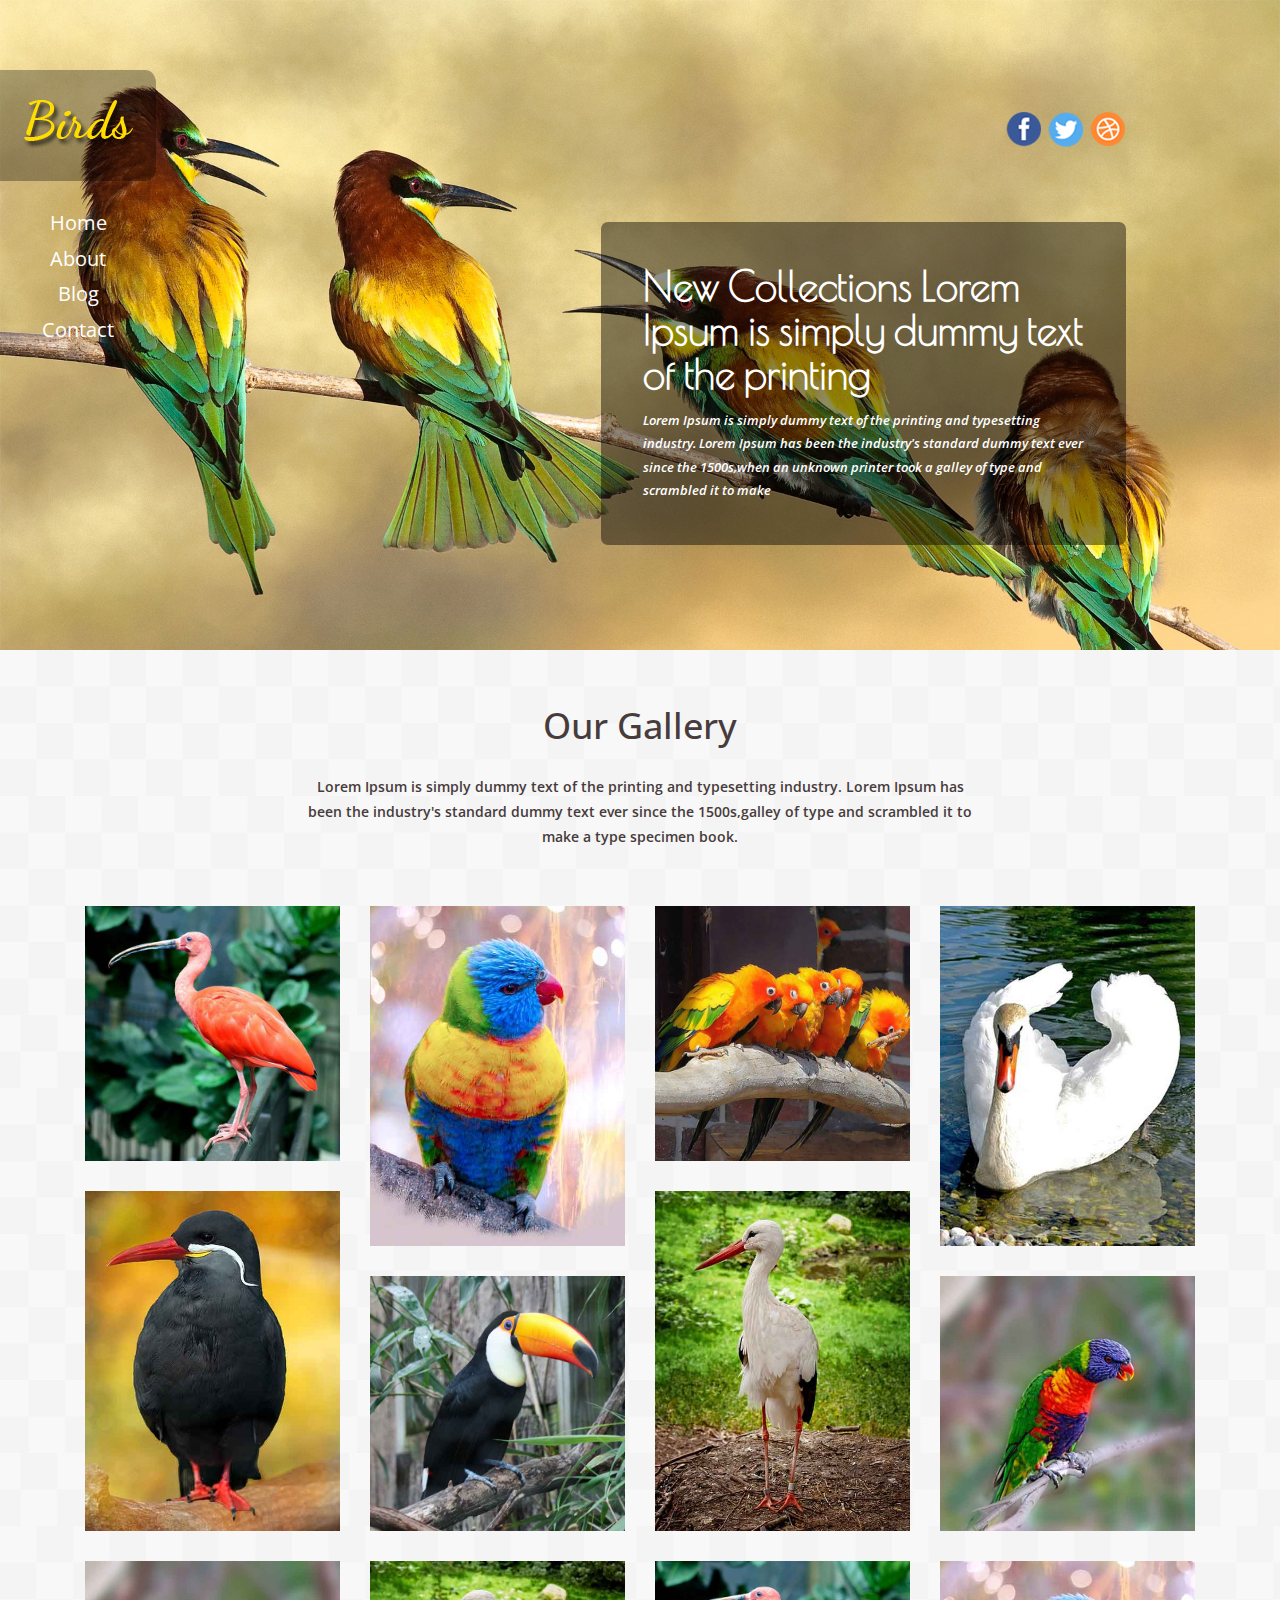
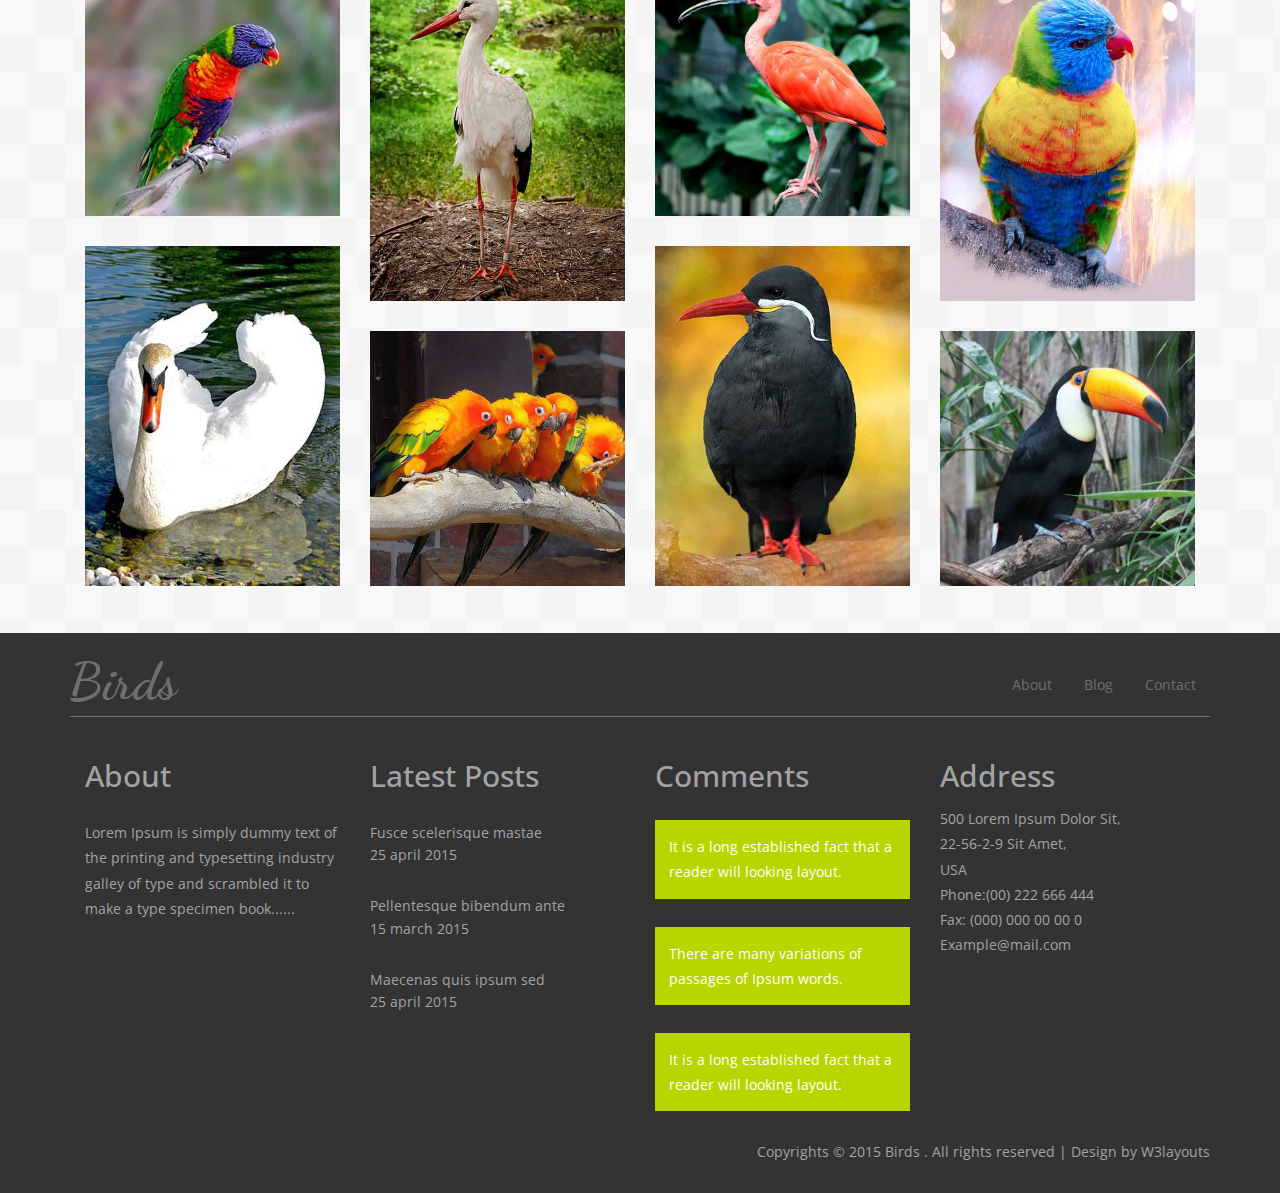
==== birds/index.html @ 33a087cb "Added new website template" ====
<!--A Design by W3layouts
Author: W3layout
Author URL: http://w3layouts.com
License: Creative Commons Attribution 3.0 Unported
License URL: http://creativecommons.org/licenses/by/3.0/
-->
<!DOCTYPE html>
<html>
<head>
<title>Birds a Animal Category Flat Bootstarp responsive Website Template | Home :: w3layouts</title>
<meta name="viewport" content="width=device-width, initial-scale=1">
<meta http-equiv="Content-Type" content="text/html; charset=utf-8" />
<meta name="keywords" content="Birds Responsive web template, Bootstrap Web Templates, Flat Web Templates, Andriod Compatible web template, 
Smartphone Compatible web template, free webdesigns for Nokia, Samsung, LG, SonyErricsson, Motorola web design" />
<script type="application/x-javascript"> addEventListener("load", function() { setTimeout(hideURLbar, 0); }, false); function hideURLbar(){ window.scrollTo(0,1); } </script>
<!-- bootstarp-css -->
<link href="css/bootstrap.css" rel="stylesheet" type="text/css" media="all" />
<!--// bootstarp-css -->
<!-- css -->
<link rel="stylesheet" href="css/style.css" type="text/css" media="all" />
<link rel="stylesheet" href="css/swipebox.css" type="text/css" media="all" />
<!--// css -->
<script src="js/jquery.min.js"></script>
<!--fonts-->
<link href='http://fonts.googleapis.com/css?family=Open+Sans:300italic,400italic,600italic,700italic,800italic,400,300,800,700,600' rel='stylesheet' type='text/css'>
<link href='http://fonts.googleapis.com/css?family=Poiret+One' rel='stylesheet' type='text/css'>
<!--/fonts-->
</head>
<body>
	<div class="banner">
			<div class="banner-grids">
				<div class="banner-grid-left">
					<div class="header-logo">
						<a href="index.html"><img src="images/logo.png" alt="" /></a>
					</div>
					<div class="top-nav">
							<ul class="cl-effect-1">
								<li><a href="index.html">Home</a></li>                                             
								<li><a href="about.html">About</a></li>
								<li><a href="blog.html">Blog</a></li> 
								<li><a href="contact.html">Contact</a></li>   
							</ul>
					</div>
				</div>
				<div class="banner-grid-info">
					<div class="social-icons">
						<ul>
							<li><a href="#" class="facebook"></a></li>
							<li><a href="#" class="facebook twitter"></a></li>
							<li><a href="#" class="facebook dribble"></a></li>
						</ul>
					</div>
					<div class="banner-grid-right">
						<h3>New Collections Lorem Ipsum is simply dummy text of the printing</h3>
						<p>Lorem Ipsum is simply dummy text of the printing and typesetting industry. Lorem Ipsum has been the industry's standard dummy text ever since the 1500s,when an unknown printer took a galley of type and scrambled it to make</p>
					</div>
				</div>
				<div class="clearfix"> </div>
			</div>
	</div>
	<!-- gallery -->
	<div class="gallery">
		<!-- container -->
		<div class="container">
			<div class="gallery-info">
				<h3>Our Gallery</h3>
				<p>Lorem Ipsum is simply dummy text of the printing and typesetting industry. Lorem Ipsum has been the industry's standard dummy text ever since the 1500s,galley of type and scrambled it to make a type specimen book.</p>
			</div>
			<div class="portfolio-mian">
					<div class="portfolio-top">
								<div class="col-md-3 port-1-left">
									<div class="portfolio app mix_all" data-cat="app" style="display: inline-block; opacity: 1;">
										<div class="portfolio-wrapper ">		
											<a href="images/port-3.jpg" class="b-link-stripe b-animate-go  swipebox" title="">
										     <img src="images/port-3.jpg"><div class="b-wrapper"><h2 class="b-animate b-from-left prt-1  b-delay03 ">Photography</h2>
										  	 </div></a>
										</div>
									</div>
									<div class="portfolio app mix_all" data-cat="app" style="display: inline-block; opacity: 1;">
										<div class="portfolio-wrapper p-5">		
											<a href="images/port-5.jpg" class="b-link-stripe b-animate-go  swipebox" title="">
										     <img src="images/port-5.jpg"><div class="b-wrapper"><h2 class="b-animate b-from-left  prt-2  b-delay03 ">Photography</h2>
										  	 </div></a>
			                			</div>
			                		</div>
									<div class="portfolio app mix_all" data-cat="app" style="display: inline-block; opacity: 1;">
										<div class="portfolio-wrapper p-5">		
											<a href="images/port-8.jpg" class="b-link-stripe b-animate-go  swipebox" title="">
										     <img src="images/port-8.jpg"><div class="b-wrapper"><h2 class="b-animate b-from-left  prt-2  b-delay03 ">Photography</h2>
										  	 </div></a>
			                			</div>
			                		</div>
									<div class="portfolio app mix_all" data-cat="app" style="display: inline-block; opacity: 1;">
										<div class="portfolio-wrapper p-5">		
											<a href="images/port-9.jpg" class="b-link-stripe b-animate-go  swipebox" title="">
										     <img src="images/port-9.jpg"><div class="b-wrapper"><h2 class="b-animate b-from-left  prt-2  b-delay03 ">Photography</h2>
										  	 </div></a>
			                			</div>
			                		</div>
								</div>
								<div class="col-md-3 port-1-right">
									<div class="portfolio app mix_all" data-cat="app" style="display: inline-block; opacity: 1;">
										<div class="portfolio-wrapper">		
											<a href="images/port-4.jpg" class="b-link-stripe b-animate-go   swipebox" title="">
										     <img src="images/port-4.jpg"><div class="b-wrapper"><h2 class="b-animate b-from-left prt-3   b-delay03 ">Photography</h2>
										  	 </div></a>
			                			</div>
			                		</div>
									<div class="portfolio app mix_all" data-cat="app" style="display: inline-block; opacity: 1;">
										<div class="portfolio-wrapper p-5">		
											<a href="images/port-6.jpg" class="b-link-stripe b-animate-go   swipebox" title="">
										     <img src="images/port-6.jpg"><div class="b-wrapper"><h2 class="b-animate b-from-left prt-3   b-delay03 ">Photography</h2>
										  	 </div></a>
			                			</div>
			                		</div>
									<div class="portfolio app mix_all" data-cat="app" style="display: inline-block; opacity: 1;">
										<div class="portfolio-wrapper p-5">		
											<a href="images/port-7.jpg" class="b-link-stripe b-animate-go   swipebox" title="">
										     <img src="images/port-7.jpg"><div class="b-wrapper"><h2 class="b-animate b-from-left prt-3   b-delay03 ">Photography</h2>
										  	 </div></a>
			                			</div>
			                		</div>
									<div class="portfolio app mix_all" data-cat="app" style="display: inline-block; opacity: 1;">
										<div class="portfolio-wrapper p-5">		
											<a href="images/port-2.jpg" class="b-link-stripe b-animate-go   swipebox" title="">
										     <img src="images/port-2.jpg"><div class="b-wrapper"><h2 class="b-animate b-from-left prt-3   b-delay03 ">Photography</h2>
										  	 </div></a>
			                			</div>
			                		</div>
								</div>
								<div class="col-md-3 portfolio-right">
									<div class="portfolio app mix_all" data-cat="app" style="display: inline-block; opacity: 1;">
										<div class="portfolio-wrapper">		
											<a href="images/port-2.jpg" class="b-link-stripe b-animate-go   swipebox" title="">
										     <img src="images/port-2.jpg"><div class="b-wrapper"><h2 class="b-animate b-from-left prt-4   b-delay03 ">Photography</h2>
										  	 </div></a>
			                			</div>
			                		</div>
									<div class="portfolio app mix_all" data-cat="app" style="display: inline-block; opacity: 1;">
										<div class="portfolio-wrapper p-5">		
											<a href="images/port-7.jpg" class="b-link-stripe b-animate-go   swipebox" title="">
										     <img src="images/port-7.jpg"><div class="b-wrapper"><h2 class="b-animate b-from-left  prt-5  b-delay03 ">Photography</h2>
										  	 </div></a>
			                			</div>
			                		</div>
									<div class="portfolio app mix_all" data-cat="app" style="display: inline-block; opacity: 1;">
										<div class="portfolio-wrapper p-5">		
											<a href="images/port-3.jpg" class="b-link-stripe b-animate-go   swipebox" title="">
										     <img src="images/port-3.jpg"><div class="b-wrapper"><h2 class="b-animate b-from-left  prt-5  b-delay03 ">Photography</h2>
										  	 </div></a>
			                			</div>
			                		</div>
									<div class="portfolio app mix_all" data-cat="app" style="display: inline-block; opacity: 1;">
										<div class="portfolio-wrapper p-5">		
											<a href="images/port-5.jpg" class="b-link-stripe b-animate-go   swipebox" title="">
										     <img src="images/port-5.jpg"><div class="b-wrapper"><h2 class="b-animate b-from-left  prt-5  b-delay03 ">Photography</h2>
										  	 </div></a>
			                			</div>
			                		</div>
								</div>
								<div class="col-md-3 port-1-right portfolio-last">
									<div class="portfolio app mix_all" data-cat="app" style="display: inline-block; opacity: 1;">
										<div class="portfolio-wrapper">		
											<a href="images/port-9.jpg" class="b-link-stripe b-animate-go   swipebox" title="">
										     <img src="images/port-9.jpg"><div class="b-wrapper"><h2 class="b-animate b-from-left prt-3   b-delay03 ">Photography</h2>
										  	 </div></a>
			                			</div>
			                		</div>
									<div class="portfolio app mix_all" data-cat="app" style="display: inline-block; opacity: 1;">
										<div class="portfolio-wrapper p-5">		
											<a href="images/port-8.jpg" class="b-link-stripe b-animate-go   swipebox" title="">
										     <img src="images/port-8.jpg"><div class="b-wrapper"><h2 class="b-animate b-from-left prt-3   b-delay03 ">Photography</h2>
										  	 </div></a>
			                			</div>
			                		</div>
									<div class="portfolio app mix_all" data-cat="app" style="display: inline-block; opacity: 1;">
										<div class="portfolio-wrapper p-5">		
											<a href="images/port-4.jpg" class="b-link-stripe b-animate-go   swipebox" title="">
										     <img src="images/port-4.jpg"><div class="b-wrapper"><h2 class="b-animate b-from-left prt-3   b-delay03 ">Photography</h2>
										  	 </div></a>
			                			</div>
			                		</div>
									<div class="portfolio app mix_all" data-cat="app" style="display: inline-block; opacity: 1;">
										<div class="portfolio-wrapper p-5">		
											<a href="images/port-6.jpg" class="b-link-stripe b-animate-go   swipebox" title="">
										     <img src="images/port-6.jpg"><div class="b-wrapper"><h2 class="b-animate b-from-left prt-3   b-delay03 ">Photography</h2>
										  	 </div></a>
			                			</div>
			                		</div>
								</div>
								<div class="clearfix"></div>
					</div>
				</div>
				<link rel="stylesheet" href="css/swipebox.css">
				<script src="js/jquery.swipebox.min.js"></script> 
			    <script type="text/javascript">
					jQuery(function($) {
						$(".swipebox").swipebox();
					});
				</script>
		</div>
		<!-- //container -->
	</div>
	<!-- //gallery -->
	<!-- footer -->
	<div class="footer">
		<!-- container -->
		<div class="container">
			<div class="footer-top">
				<div class="footer-logo">
					<a href="index.html"><img src="images/f-logo.png" alt="" /></a>
				</div>
				<div class="footer-nav">
					<ul>
						<li><a href="about.html">About</a></li>
						<li><a href="blog.html">Blog</a></li>
						<li><a href="contact.html">Contact</a></li>
					</ul>
				</div>
				<div class="clearfix"> </div>
			</div>
			<div class="footer-bottom">
				<div class="col-md-3 footer-left">
					<h3>About</h3>
					<p>Lorem Ipsum is simply dummy text of the printing and typesetting industry galley of type and scrambled it to make a type specimen book......</p>
				</div>
				<div class="col-md-3 posts">
					<h3>Latest Posts</h3>
					<div class="post-info">
						<a href="#">Fusce scelerisque mastae</a>
						<p>25 april 2015</p>
					</div>
					<div class="post-info">
						<a href="#">Pellentesque bibendum ante</a>
						<p>15 march 2015</p>
					</div>
					<div class="post-info">
						<a href="#">Maecenas quis ipsum sed</a>
						<p>25 april 2015</p>
					</div>
				</div>
				<div class="col-md-3 comments">
					<h3>Comments</h3>
					<p><a href="#">It is a long established fact that a reader will looking layout.</a></p>
					<p><a href="#">There are many variations of passages of Ipsum words.</a></p>
					<p><a href="#">It is a long established fact that a reader will looking layout.</a></p>
				</div>
				<div class="col-md-3 address">
					<h3>Address</h4>
					<ul>
						<li>500 Lorem Ipsum Dolor Sit,</li>
						<li>22-56-2-9 Sit Amet,</li>
						<li>USA</li>
						<li>Phone:(00) 222 666 444</li>
						<li>Fax: (000) 000 00 00 0</li>
						<li><a href="mailto:example@email.com">Example@mail.com</a></li>
					</ul>
				</div>
				<div class="clearfix"> </div>
				<div class="copyright">
					<p>Copyrights © 2015 Birds . All rights reserved | Design by <a href="http://w3layouts.com/">W3layouts</a></p>
				</div>
			</div>
		</div>
		<!-- //container -->
	</div>
	<!-- //footer -->
</body>
</html>
---- birds/css/style.css ----
/*--A Design by W3layouts 
Author: W3layout
Author URL: http://w3layouts.com
License: Creative Commons Attribution 3.0 Unported
License URL: http://creativecommons.org/licenses/by/3.0/
--*/
body{
	background:#fff;
	font-family: 'Open Sans', sans-serif;
}
body a {
  transition: 0.5s all;
  -webkit-transition: 0.5s all;
  -o-transition: 0.5s all;
  -moz-transition: 0.5s all;
  -ms-transition: 0.5s all;
}
.banner{
  background: url(../images/6.jpg) no-repeat 0px 0px;
  background-size: cover;
  min-height: 650px;
}
.banner-grids {
  padding-top: 5em;
}
.social-icons{
	text-align: right;
}
.social-icons ul{
	padding:0;
	margin:0;
}
.social-icons ul li{
	display:inline-block;
	margin: 0 .1em;
}
.social-icons ul li a.facebook{
  background: url(../images/social.png) no-repeat -35px 0px;
  width: 35px;
  height: 35px;
  display: block;
  position:relative;
  transition: none;
}
.social-icons ul li a.twitter{
    background: url(../images/social.png) no-repeat -35px -38px;
}
.social-icons ul li a.dribble{
    background: url(../images/social.png) no-repeat -35px -76px;
}
.social-icons ul li a.facebook:hover{
	background: url(../images/social.png) no-repeat 0px 0px;
	transition: none;
}
.social-icons ul li a.twitter:hover{
    background: url(../images/social.png) no-repeat 0px -38px;
}
.social-icons ul li a.dribble:hover{
    background: url(../images/social.png) no-repeat 0px -76px;
}
.banner-grid-left{
	float:left;
}
.banner-grid-info{
  float: right;
  width: 41%;
  margin: 3em 11em 0 0;
}
.top-nav{
  margin: 2em 0 0 0;
  text-align: center;
}
.top-nav ul{
	padding:0;
	margin:0;
}
.top-nav ul li{
	display:block;
	margin:.5em 0;
}
.top-nav ul li a{
  color: #FFF;
  font-size: 20px;
  text-decoration: none;
}
/* Effect 1: Brackets */
.cl-effect-1 a::before,
.cl-effect-1 a::after {
	display: inline-block;
	opacity: 0;
	-webkit-transition: -webkit-transform 0.3s, opacity 0.2s;
	-moz-transition: -moz-transform 0.3s, opacity 0.2s;
	transition: transform 0.3s, opacity 0.2s;
}

.cl-effect-1 a::before {
	margin-right: 10px;
	content: '[';
	-webkit-transform: translateX(20px);
	-moz-transform: translateX(20px);
	transform: translateX(20px);
}

.cl-effect-1 a::after {
	margin-left: 10px;
	content: ']';
	-webkit-transform: translateX(-20px);
	-moz-transform: translateX(-20px);
	transform: translateX(-20px);
}

.cl-effect-1 a:hover::before,
.cl-effect-1 a:hover::after,
.cl-effect-1 a:focus::before,
.cl-effect-1 a:focus::after {
	opacity: 1;
	-webkit-transform: translateX(0px);
	-moz-transform: translateX(0px);
	transform: translateX(0px);
}
.banner-grid-right{
  margin: 5em 0 0 0;
  text-align: left;
  background: rgba(0, 0, 0, 0.44);
  padding: 3em;
  border-radius: 7px;
  -webkit-border-radius: 7px;
  -ms-border-radius: 7px;
  -moz-border-radius: 7px;
  -o-border-radius: 7px;
}
.banner-grid-right h3{
  color: #FFF;
  font-size: 40px;
  margin: 0;
  font-weight:700;
  font-family: 'Poiret One', cursive;
}
.banner-grid-right p{
  color: #FFF;
  font-size: 13px;
  margin: 1em 0 0 0;
  font-weight: 600;
  line-height: 1.8em;
  font-style: italic;
}
/*-- gallery --*/
.gallery{
	background:url(../images/p.jpg) repeat;
	padding: 4em 0 3em 0;
}
.gallery-info{
	text-align:center;
}
.gallery-info h3{
font-size: 36px;
  margin: 0;
  color: #473B3B;
}
.gallery-info p{
  color: #473B3B;
  font-size: 14px;
  margin: 2em auto 0;
  font-weight: 600;
  line-height: 1.8em;
  width: 59%;
}
/*--gallery-starts--*/
.port{
	padding:6em 0px;
}
.portfolio-left img{
	width:100%;
}
.port-1 {
  	margin-top: 25px;
}
.port-1-left img:nth-child(2),.port-1-right img:nth-child(2),.portfolio-right img:nth-child(2){
	margin-top:30px;
}
.portfolio-top{
	margin-top:5%;
}
.portfolio-right img {
  width: 100%;
}
/*-----------------------------------------------------------------------------------*/
/*	Animation effects
/*-----------------------------------------------------------------------------------*/
.b-animate-go{
	text-decoration:none;
}
.b-animate {
	transition: all 0.5s;
	-moz-transition: all 0.5s;
	-ms-transition: all 0.5s;
	-o-transition: all 0.5s;
	-webkit-transition: all 0.5s;
	visibility: hidden;
	font-size: 15px;
	font-weight: 400;
	width: 40%;
	line-height: 1.3em;
	margin: 0 auto;
	top: 50%;
}
.b-animate img{
	margin-top:12%;
	display: -webkit-inline-box;
}
/* lt-ie9 */
.b-animate-go:hover .b-animate{
	visibility:visible;
}
.b-from-left{
	position:relative;
	left:-100%;
}
.b-animate-go:hover .b-from-left{
	left:0;
}
span.m_4{
	font-size:14px;
	font-weight:400;
}
p.m_5 {
	margin: 2% auto 5%;
	width: 70%;
	color: #283A47;
	font-size: 1.1em;
	font-weight: 600;
	line-height: 1.5em;
	text-align: center;
}
ul#filters {
	padding: 0px;
	text-align: center;
	padding: 1px 0;
	margin: 0 auto;
	border-radius: 2.3em;
	-webkit-border-radius: 2.3em;
	-moz-border-radius: 2.3em;
	-o-border-radius: 2.3em;
	-ms-border-radius: 2.3em;
}
/*--team--*/
.col_1_of_4:first-child {
	margin-left: 0;
}
.span_1_of_4 {
	width: 22.8%;
}
.col_1_of_4 {
	display: block;
	float: left;
	margin: 1% 0 1% 2.6%;
	background: #FFF;
}
.b-wrapper:hover {
	background: rgba(27, 46, 57, 0.7);
	transition: 0.5s all;
	-webkit-transition: 0.5s all;
	-o-transition: 0.5s all;
	-moz-transition: 0.5s all;
	-ms-transition: 0.5s all;
}
/* lt-ie9 */
.b-link-stripe:hover .b-line{
	visibility:visible;
}
.b-link-stripe .b-line1{
	left:0;
}
.b-link-stripe .b-line2{
	left:20%;
	transition-delay:0.1s !important;
	-moz-transition-delay:0.1s !important;
	-ms-transition-delay:0.1s !important;
	-o-transition-delay:0.1s !important;
	-webkit-transition-delay:0.1s !important;
}
.b-link-stripe .b-line3{
	left:40%;
	transition-delay:0.2s !important;
	-moz-transition-delay:0.2s !important;
	-ms-transition-delay:0.2s !important;
	-o-transition-delay:0.2s !important;
	-webkit-transition-delay:0.2s !important;
}
.b-link-stripe .b-line4{
	left:60%;
	transition-delay:0.3s !important;
	-moz-transition-delay:0.3s !important;
	-ms-transition-delay:0.3s !important;
	-o-transition-delay:0.3s !important;
	-webkit-transition-delay:0.3s !important;
}
.b-link-stripe .b-line5{
	left:80%;
	transition-delay:0.4s !important;
	-moz-transition-delay:0.4s !important;
	-ms-transition-delay:0.4s !important;
	-o-transition-delay:0.4s !important;
	-webkit-transition-delay:0.4s !important;
}
.b-link-stripe:hover .b-line{
	opacity:1;
}
.b-link-stripe .b-wrapper {
  position: absolute;
  width: 100%;
  height: 100%;
  top: 0;
  left: 0;
  text-align: center;
  color: #ffffff;
  overflow: hidden;
}
#filters {
	margin: 3% 0;
	padding: 0;
	list-style: none;
	text-align: center;
}
#filters li {
		display: -webkit-inline-box;
	}
#filters li span {
	display: block;
	padding: 10px 27px;
	text-decoration: none;
	color: #999999;
	cursor: pointer;
	font-size: 16px;
	font-weight: 700;
	border: 2px solid #999999;
	font-weight: 700;
	text-transform: uppercase;
	margin: 0 10px 0 0;
	background: #F0F0F0;
	font-family: 'Lato', sans-serif;
}
#filters li span.active, #filters li span:hover {
	background: #47b7e8;
	border: 2px solid #47b7e8;
	color: #ffffff;
	transition: 0.5s all ease;
	-webkit-transition: 0.5s all ease;
	-moz-transition: 0.5s all ease;
	-o-transition: 0.5s all ease;
	-ms-transition: 0.5s all ease;
}
 #portfoliolist .portfolio {
		-webkit-box-sizing: border-box;
		-moz-box-sizing: border-box;
		-o-box-sizing: border-box;
		width: 32%;
		display:none;
		float:left;
		overflow:hidden;
		margin: 0 1% 1% 0;
	}
div#portfoliolist {
	padding: 5.5% 0px;
}
.portfolio-wrapper {
		overflow:hidden;
		position: relative !important;
		cursor:pointer;
	}
.portfolio img {
		max-width:100%;
		/*--position: relative;--*/
		transition: all 300ms!important;
		-webkit-transition: all 300ms!important;
		-moz-transition: all 300ms!important;
	}
.portfolio .label {
		position: absolute;
		width: 100%;
		height:40px;
		bottom:-40px;
	}
.portfolio .label-bg {
			background: #22B4B8;
			width: 100%;
			height:100%;
			position: absolute;
			top:0;
			left:0;
		}
.portfolio .label-text {
			color:#fff;
			position: relative;
			z-index:500;
			padding:5px 8px;
		}
			
.portfolio .text-category {
				display:block;
				font-size:9px;
				font-size: 12px;
				text-transform:uppercase;
			}
/* Self Clearing Goodness */
.container:after { content: "\0020"; display: block; height: 0; clear: both; visibility: hidden; }
.clearfix:before,
.clearfix:after,
.row:before,
.row:after {
  content: '\0020';
  display: block;
  overflow: hidden;
  visibility: hidden;
  width: 0;
  height: 0;
   }
.row:after,
.clearfix:after {
  clear: both;
   }
.row,
.clearfix {
  zoom: 1;
   }

.clear {
  clear: both;
  display: block;
  overflow: hidden;
  visibility: hidden;
  width: 0;
  height: 0;
}
/*---------------*/
.p-5{
	margin-top:25px;
}
.prt-1 {
  top: 47% !important;
}
.prt-2{
	top: 50% !important;
}
.prt-3{
	top: 47% !important;
}
.prt-4{
	top: 48% !important;
}
.prt-5{
	top: 47% !important;
}
/*--gallery-ends--*/
/*-- footer --*/
.footer{
	padding:2em 0;
	background: #333333;
}
.footer-top {
  padding-bottom: 1em;
  border-bottom: solid 1px #6f6f6f;
  margin-bottom: 3em;
}
.footer-logo{
	float:left;
	width: 9%;
}
.footer-logo a{
	display:block;
}
.footer-nav{
	float:right;
}
.footer-nav ul{
  margin: 1em 0 0 0;
  padding: 0;
}
.footer-nav ul li{
  display: inline-block;
  margin: 0 1em;
}
.footer-nav ul li a{
	color:#6f6f6f;
	text-decoration:none;
	font-size:14px;
}
.footer-nav a:hover{
	color:#b8d500;
}
.footer-left h3{
  font-size: 30px;
  margin: 0;
  color: #A3A3A3;
}
.footer-left p{
	color:#A3A3A3;
	font-size:14px;
	margin:2em 0 1em 0;
	line-height: 1.8em;
}
.address h3{
  font-size: 30px;
  margin: 0;
  color: #A3A3A3;
}
.address ul{
	padding:0;
	margin: 1em 0 0 0;
}
.address ul li{
	display:block;
	color:#A3A3A3;
	font-size:14px;
	line-height: 1.8em;
}
.address ul li a{
	color:#A3A3A3;
}
.posts h3{
  font-size: 30px;
  margin: 0;
  color: #A3A3A3;	
}
.post-info {
  margin: 2em 0 0 0;
}
.post-info a{
  color: #A3A3A3;
  font-size: 14px;
  text-decoration: none;
  line-height: 1.8em;
}
.post-info a:hover{
	color:#b8d500;
}
.post-info p{
	color: #A3A3A3;
	font-size: 14px;
	margin:0;
}
.comments  h3{
	font-size: 30px;
	margin: 0;
	color: #A3A3A3;
}
.comments p{
  background: #b8d500;
  padding: 1em;
  margin: 2em 0 0 0;
}
.comments a{
	color:#FFF;
	text-decoration:none;
	line-height:1.8em;
}
.copyright {
  margin: 2em 0 0 0;
  text-align: right;
}
.copyright p{
  color: #A3A3A3;
  font-size: 14px;
  margin:0;
  line-height: 1.8em;
}
.copyright p a{
	color: #A3A3A3;
}
/*-- about --*/
.about{
	background: url(../images/p.jpg) repeat;
	padding: 5em 0;
}
.about-banner{
	min-height: 360px !important;
}
.history-left img{
	width:100%;
}
.history-right h3{
font-size: 36px;
  margin: 0;
  color: #473B3B;
}
.history-right p{
  font-size: 14px;
  margin: 1em 0 0 0;
  color: #473B3B;
  line-height: 1.8em;
}
.history-right p span{
	display:block;
	margin:1em 0;
}
.team{
	margin:3em 0 0 0;
}
.team h3{
font-size: 36px;
  margin: 0;
  color: #473B3B;
}
.team-grids {
  margin: 3em 0 0 0;
}
.team-grid{
	text-align:center;
}
.team-grid img{
	width:100%;
}
.team-grid h5{
  font-size: 24px;
  margin: 1em 0 .5em 0;
  color: #473B3B;
  font-weight: 600;
}
.team-grid p{
	color:#473B3B;
	font-size:14px;
	font-style:italic;
	margin:0;
}
/*-- blog --*/
.blog{
	background: url(../images/p.jpg) repeat;
	padding: 3em 0;
}
.blog-left a{
  font-size: 26px;
  font-weight: 600;
  margin: 0;
  color: #473B3B;
  text-decoration:none;
}
.blog-left a.b-img img{
  width: 100%;
  margin: 1em 0;
}
.blog-left p{
  font-size: 14px;
  margin: 0 0 1em 0;
  color: #473B3B;
  line-height: 1.8em;
}
.blog-left a.more{
	color:#bd4932;
	font-size:14px;
	text-decoration:none;
	font-style:italic;
}
.blog-left a.more:hover{
	color:#b8d500;
}
.blog-left:nth-child(2) {
  margin: 3em 0;
}
.search {
  border: 1px solid #dbdbdb;
  background: none;
  position: relative;
  margin-bottom: 2em;
}
.sidebar h5{
	font-size: 18px;
	font-weight: 600;
	margin: 0;
	color: #473B3B;
	margin-bottom: 1.5em;
}
.search form input[type="text"] {
  padding: 12px 15px;
  font-weight: 400;
  font-size: 13px;
  color: #555;
  border: none;
  outline: none;
  width: 87%;
  background: none;
  font-style: italic;
}
.search form input[type="submit"] {
  background: url('../images/search.png')no-repeat 0px 2px;
  width: 20px;
  height: 20px;
  border: none;
  cursor: pointer;
  outline: none;
  position: absolute;
  top: 8px;
  right: 8px;
}
.sidebar-bottom {
  margin-bottom: 2em;
}
.sidebar-bottom h5 {
	font-size: 18px;
	font-weight: 600;
	margin: 0;
	color: #473B3B;
	margin-bottom: 1em;
}
.sidebar-bottom ul{
	padding:0;
	margin:0;
}
.sidebar-bottom ul li{
	display:block;
	margin: .5em 0;
}
.sidebar-bottom ul li a{
  font-size: 14px;
  margin: 0 0 1em 0;
  color: #473B3B;
  line-height: 1.8em;
  text-decoration: none;
  padding-left: 2em;
  background: url(../images/b_arrow.png) no-repeat 0px 6px;
}
.sidebar-bottom ul li a:hover{
	padding-left: 3em;
}
.sidebar-last h5{
	font-size: 18px;
	font-weight: 600;
	margin: 0;
	color: #473B3B;
	margin-bottom: 1em;
}
.sidebar-last ul{
  padding: .3em 0 0 0;
  margin: 0;
}
.sidebar-last ul li{
	display:inline-block;
	width: 32%;
}
.sidebar-last ul li a img{
	width:100%;
}
/*-- single --*/
.single-left h4{
	font-size: 26px;
	font-weight: 600;
	margin: 0;
	color: #473B3B;
}
.single-left img{
	width:100%;
	margin: 1em 0;
}
.single-left h5{
  font-size: 23px;
  margin: 0 0 1em 0;
  color: #473B3B;
  line-height: 1.3em;
}
.single-left p.likes{
  font-size: 14px;
  margin: 0 0 1em 0;
  color: #473B3B;
  line-height: 1.8em;
  font-weight: 300;
}
.single-left p.likes a{
	color: #473B3B;
	font-size: 14px;
}
.single-left p.likes a:hover{
	color:#b8d500;
}
.single-comment-left img{
	width:100%;
}
.single-comment-right h6{
	font-size: 14px;
	margin: 0 0 1em 0;
	color: #473B3B;
	line-height: 1.8em;
}
.single-comment-right h6 a{
	color:#ff4c4c;
	text-decoration:none;
}
.single-comment-right h6 a:hover{
	color:#473B3B;
}
.single-comment-right p{
	  font-size: 14px;
	margin: 0 0 1em 0;
	color: #473B3B;
	line-height: 1.8em;
}
.single-comment:nth-child(2){
	margin-top:2em;
}
.single-grids{
	margin-top: 3em;
}
.single-reply {
  margin: 2em 0 0;
}
.single-reply h4{
	font-size: 26px;
	margin: 0;
	color: #473B3B;
}
.single-reply form{
	margin:2em 0 0 0;
}
.single-reply input[type="text"] {
  width: 48%;
  color: #898888;
  background: none;
  outline: none;
  font-size: 14px;
  padding: .5em;
  margin: 0 25px 20px 0;
  border: solid 1px #D5D4D4;
  -webkit-appearance: none;
}
.single-reply input[type="text"].name {
  margin: 0 0px 20px 0;
}
.single-reply textarea {
  resize: none;
  width: 100%;
  color: #898888;
  background: none;
  font-size: 14px;
  outline: none;
  padding: .5em;
  border: solid 1px #D5D4D4;
  min-height: 150px;
  -webkit-appearance: none;
}
.single-reply input[type="submit"] {
  border: none;
  outline: none;
  color: #FFF;
  padding: .5em 1.5em;
  font-family: 'Open Sans', sans-serif;
  font-size: 14px;
  font-weight: 600;
  margin: 1em 0 0em 0;
  -webkit-appearance: none;
  background: #666666;
}
.single-reply input[type="submit"]:hover {
  background: #e47600;
}
/*-- contact --*/
.contact{
	background: url(../images/p.jpg) repeat;
	padding: 3em 0;
}
.contact-grids h3{
	font-size: 36px;
	margin: 0;
	color: #473B3B;
	text-align:center;
}
.address-grids {
  margin-top: 2em;
}
.address-grid h5{
	font-size: 20px;
	margin: 0 0 1em 0;
	color: #473B3B;
	text-align:center;
	line-height:1.5em;
}
.address-grid h5 span{
	display:block;
}
.address-grid{
  width: 80%;
  margin: 0 auto;
}
.address-info-left{
	float:left;
}
.address-info-left p{
	font-size: 14px;
	margin:0;
	color: #473B3B;
	line-height: 1.8em;
}
.address-info-right{
	float:right;
}
.e-mail p{
	font-size: 14px;
	margin: 1em 0 0 0;
	color: #473B3B;
	line-height: 1.8em;
	text-align:center;
}
.e-mail p a{
	color: #473B3B;
}
.contact-form {
  margin-top: 3em;
}
.contact-form h3{
	font-size: 36px;
	margin: 0;
	color: #473B3B;
	text-align:center;
}
.contact-form form{
	margin:2em 0 0 0;
}
.contact-form input[type="text"] {
  width: 32.3%;
  color: #898888;
  background: none;
  outline: none;
  font-size: 14px;
  padding: .5em;
  margin: 0 1em 1em 0;
  border: solid 1px #D5D4D4;
  -webkit-appearance: none;
}	
.contact-form input[type="text"]:nth-child(3){
	margin-right:0;
}
.contact-form textarea {
  resize: none;
  width: 100%;
  color: #898888;
  background:none;
  font-size: 14px;
  outline: none;
  padding: .5em;
  border: solid 1px #D5D4D4;
  min-height: 150px;
  -webkit-appearance: none;
}
.contact-form input[type="submit"] {
  border: none;
  outline: none;
  color: #FFF;
  padding: .5em 1.5em;
  font-family: 'Open Sans', sans-serif;
  font-size: 14px;
  font-weight: 600;
  margin: 1em 0 0 0;
  -webkit-appearance: none;
  background: #666666;
}
.contact-form input[type="submit"]:hover {
  background: #e47600;
}
/*-- responsive --*/
@media(max-width:1024px){
	.banner-grid-info {
	  width: 56%;
	  margin: 3em 11em 0 0;
	}
	.banner-grid-right h3 {
		font-size: 33px;
	}
	.banner {
		min-height: 580px;
	}
	.gallery-info p {
		width: 72%;
	}
	.comments p {
		margin: 1em 0 0 0;
	}
	.history-right p {
	  overflow: hidden;
	  height: 209px;
	}
	.blog-left a {
		font-size: 24px;
	}
	.single-left h4 {
		font-size: 24px;
	}
	.single-left h5 {
		font-size: 20px;
	}
	.single-reply input[type="text"] {
		width: 47.8%;
	}
	.contact-form input[type="text"] {
		width: 32%;
	}
}
@media(max-width:768px){
	.banner-grid-right p {
	  overflow: hidden;
	  height: 50px;
	}
	.banner-grid-info {
	  width: 56%;
	  margin: 2em 5em 0 0;
	}
	.banner-grid-right h3 {
	  font-size: 24px;
	}
	.banner {
	  min-height: 441px;
	}
	.gallery-info p {
	  width: 83%;
	}
	.port-1-left {
	  float: left;
	  width: 33.33%;
	}
	.port-1-right {
	  float: left;
	  width: 33.33%;
	}
	.portfolio-right {
	  float: left;
	  width: 33.33%;
	}
	.portfolio-last {
	  display: none;
	}
	.footer-left {
	  float: left;
	  width: 50%;
	}
	.posts {
		float: left;
		width: 50%;
	}
	.comments {
	  float: left;
	  width: 50%;
	  margin-top: 1em;
	}
	.address {
	  float: left;
	  width: 50%;
	  margin-top: 1em;
	}
	.post-info:nth-child(4){
		margin-top:.5em;
	}
	.post-info:nth-child(3){
		margin-top:.5em;
	}
	.history-left {
	  float: left;
	  width: 40%;
	}
	.history-right {
	  float: left;
	  width: 60%;
	}
	.history-right h3 {
		font-size: 26px;
	}
	.history-right p {
	  overflow: hidden;
	  height: 140px;
	}
	.team h3 {
		font-size: 26px;
	}
	.team-grid {
	  float: left;
	  width: 25%;
	}
	.team-grid h5 {
		font-size: 18px;
	}
	.blog {
		padding: 2em 0;
	}
	.single-comment-left {
	  float: left;
	  width: 20%;
	}
	.single-comment-right {
	  float: left;
	  width: 80%;
	}
	.sidebar {
	  margin-top: 2em;
	}
	.address-text {
	  float: left;
	  width: 33.33%;
	}
	.address-grid {
		width: 100%;
	}
	.address-grid h5 {
		font-size: 18px;
	}
	.contact-grids h3 {
		font-size: 26px;
	}
	.contact-form h3 {
		font-size: 26px;
	}
	.contact-form input[type="text"] {
	  width: 31.7%;
	}
}
@media(max-width:640px){
	.top-nav ul li a {
		font-size: 16px;
	}
	.banner-grid-right {
		padding: 2em;
	}
	.banner-grid-right h3 {
	  font-size: 24px;
	  overflow: hidden;
	  height: 54px;
	}
	.banner {
	  min-height: 415px;
	}
	.gallery-info h3 {
		font-size: 26px;
	}
	.gallery {
		padding: 2em 0 2em 0;
	}
	.gallery-info p {
	  width: 96%;
	}
	.about {
		padding: 2em 0;
	}
	.history-right p {
	  height: 100px;
	}
	.team {
	  margin: 2em 0 0 0;
	}
	.team-grids {
	  margin: 2em 0 0 0;
	}
	.footer-left h3 {
		font-size: 26px;
	}
	.posts h3 {
		font-size: 26px;
	}
	.comments h3 {
		font-size: 26px;
	}
	.address h3 {
		font-size: 26px;
	}
	.blog-left a {
	  font-size: 20px;
	}
	.single-left h4 {
	  font-size: 20px;
	}
	.single-reply input[type="text"] {
	  width: 47.4%;
	}
	.address-text:nth-child(3) {
	  display: none;
	}
	.address-text {
	  float: left;
	  width: 50%;
	}
	.contact-form input[type="text"] {
	  width: 100%;
	}
}
@media(max-width:480px){
	.banner-grids {
	  padding-top: 2em;
	}
	.banner {
	  min-height: 320px;
	}
	.about-banner {
	  min-height: 300px !important;
	}
	.banner-grid-info {
	  width: 50%;
	  margin: 2em 2em 0 0;
	}
	.banner-grid-right {
	  display: none;
	}
	.gallery-info p {
	  width: 80%;
	  font-weight: 400;
	  overflow: hidden;
	  height: 47px;
	  margin: 1em auto 0;
	}
	.b-animate {
		font-size: 13px;
		width: 71%;
	}
	.history-left {
	  float: none;
	  width: 100%;
	}
	.history-right {
	  float: none;
	  width: 100%;
	  margin-top: .5em;
	}
	.history-right p {
	  height: 100px;
	}
	.team-grid {
	  float: left;
	  width: 50%;
	}
	.team-grid:nth-child(3){
		display:none;
	}
	.team-grid:nth-child(4){
		display:none;
	}
	.footer-left p {
		font-size: 13px;
	}
	.post-info a {
		font-size: 13px;
	}
	.post-info p {
		font-size: 13px;
	}
	.comments a {
	  font-size: 13px;
	}
	.address ul li {
		font-size: 13px;
	}
	.copyright p {
		font-size: 13px;
	}
	.blog-left a {
	  font-size: 15px;
	}
	.single-left p.likes a {
	  font-size: 13px;
	}
	.single-left p.likes {
		font-size: 13px;
	}
	.blog-left p {
		font-size: 13px;
	}
	.blog-left:nth-child(2) {
	  margin: 1em 0;
	}
	.single-left h4 {
	  font-size: 15px;
	}
	.single-left h5 {
	  font-size: 15px;
	}
	.single-comment-right p {
		font-size: 13px;
	}
	.single-comment-right h6 {
		font-size: 13px;
	}
	.single-comment-right h6 {
		margin: 0 0 .5em 0;
	}
	.single-reply input[type="text"] {
	  width: 100%;
	}
	.address-info-left p {
		font-size: 13px;
	}
	.e-mail p {
		font-size: 13px;
	}
}
@media(max-width:320px){
	.banner-grid-info {
	  width: 40%;
	  margin: 1em 2em 0 0;
	}
	.banner-grid-left {
	  float: left;
	  width: 35%;
	}
	.header-logo a img {
	  width: 78%;
	}
	.banner {
	  min-height: 265px;
	}
	.about-banner {
	  min-height: 270px !important;
	}
	.port-1-left {
	  float: left;
	  width: 47%;
	  padding: 0;
	  margin-right: 1em;
	}
	.port-1-right {
	  float: left;
	  width: 47%;
	  padding: 0;
	}
	.p-5 {
	  margin-top: 10px;
	}
	.portfolio-right {
	  display: none;
	}
	.footer-nav ul li a {
		font-size: 13px;
	}
	.footer-nav ul li {
		margin: 0 .5em;
	}
	.footer-left {
		float: none;
		width: 100%;
	}
	.posts {
	  float: none;
	  width: 100%;
	}
	.comments {
	  float: none;
	  width: 100%;
	}
	.address {
	  float: none;
	  width: 100%;
	}
	.copyright p {
	  text-align: center;
	}
	.footer-logo {
	   width: 29%;
	}
	.footer-logo a img {
	  width: 100%;
	}
	.post-info {
	  margin: 1em 0 0 0;
	}
	.footer-left p {
		margin: 1em 0 1em 0;
	}
	.footer-top {
		margin-bottom: 1em;
	}
	.history-left {
	  padding: 0;
	}
	.history-right {
	  margin-top: 1em;
	  padding: 0;
	}
	.blog-grids {
	  padding: 0;
	}
	.blog-left a {
	  font-size: 13px;
	}
	.sidebar {
	  padding: 0;
	}
	.single-grids {
	  margin-top: 1em;
	}
	.single-comment-left {
	  width: 38%;
	}
	.single-comment-right {
	  width: 62%;
	  padding: 0;
	}
	.single-comment-right h6 {
	  line-height: 1.5em;
	}
	.single-comment-right p {
	  line-height: 1.5em;
	}
	.address-text {
	  float: none;
	  width: 100%;
	  padding: 0;
	}
	.address-text:nth-child(2){
		margin-top:1em;
	}
	.address-grids {
	  margin-top: 1em;
	}
	.contact {
		padding: 2em 0;
	}
	.contact-form {
	  margin-top: 2em;
	}
}
---- birds/css/swipebox.css ----
.swipebox-overflow-hidden {
  overflow: hidden!important;
}

#swipebox-overlay img {
  border: none!important;
}

#swipebox-overlay {
  width: 100%;
  height: 100%;
  position: fixed;
  top: 0;
  left: 0;
  opacity: 0;
  z-index: 9999;
  overflow: hidden;
  display: none;
  -webkit-user-select: none;
  -moz-user-select: none;
  user-select: none;
}

#swipebox-slider {
  height: 100%;
  left: 0;
  top: 0;
  width: 100%;
  white-space: nowrap;
  position: absolute;
}

#swipebox-slider .slide {
  background: url(../images/loader.gif) no-repeat center center;
  height: 100%;
  line-height: 1px;
  text-align: center;
  width: 100%;
  display: inline-block;
}

#swipebox-slider .slide:before {
  content: "";
  display: inline-block;
  height: 50%;
  width: 1px;
  margin-right: -1px;
}

#swipebox-slider .slide img {
  display: inline-block;
  max-height: 100%;
  max-width: 100%;
  width: auto;
  height: auto;
  vertical-align: middle;
}

#swipebox-action, #swipebox-caption {
  position: absolute;
  left: 0;
  z-index: 999;
  height: 50px;
  width: 100%;
}

#swipebox-action {
  bottom: -50px;
}
#swipebox-action.visible-bars {
  bottom: 0;
}

#swipebox-action.force-visible-bars {
  bottom: 0!important;
}

#swipebox-caption {
  top: -50px;
  text-align: center;
}
#swipebox-caption.visible-bars {
  top: 0;
}

#swipebox-caption.force-visible-bars {
  top: 0!important;
}

#swipebox-action #swipebox-prev, #swipebox-action #swipebox-next,
#swipebox-action #swipebox-close {
  background-image: url(../images/icons.png);
  background-repeat: no-repeat;
  border: none!important;
  text-decoration: none!important;
  cursor: pointer;
  position: absolute;
  width: 50px;
  height: 50px;
  top: 0;
}

#swipebox-action #swipebox-close {
  background-position: 15px 12px;
  left: 40px;
}

#swipebox-action #swipebox-prev {
  background-position: -32px 13px;
  right: 100px;
}

#swipebox-action #swipebox-next {
  background-position: -78px 13px;
  right: 40px;
}

#swipebox-action #swipebox-prev.disabled,
#swipebox-action #swipebox-next.disabled {
  filter: progid:DXImageTransform.Microsoft.Alpha(Opacity=30);
  opacity: 0.3;
}

#swipebox-slider.rightSpring {
  -moz-animation: rightSpring 0.3s;
  -webkit-animation: rightSpring 0.3s;
}

#swipebox-slider.leftSpring {
  -moz-animation: leftSpring 0.3s;
  -webkit-animation: leftSpring 0.3s;
}

@-moz-keyframes rightSpring {
  0% {
    margin-left: 0px;
  }

  50% {
    margin-left: -30px;
  }

  100% {
    margin-left: 0px;
  }
}

@-moz-keyframes leftSpring {
  0% {
    margin-left: 0px;
  }

  50% {
    margin-left: 30px;
  }

  100% {
    margin-left: 0px;
  }
}

@-webkit-keyframes rightSpring {
  0% {
    margin-left: 0px;
  }

  50% {
    margin-left: -30px;
  }

  100% {
    margin-left: 0px;
  }
}

@-webkit-keyframes leftSpring {
  0% {
    margin-left: 0px;
  }

  50% {
    margin-left: 30px;
  }

  100% {
    margin-left: 0px;
  }
}

/* Skin 
--------------------------*/
#swipebox-overlay {
  background: #0d0d0d;
}

#swipebox-action, #swipebox-caption {
  text-shadow: 1px 1px 1px black;
  background-color: #0d0d0d;
  background-image: -webkit-gradient(linear, 50% 0%, 50% 100%, color-stop(0%, #0d0d0d), color-stop(100%, #000000));
  background-image: -webkit-linear-gradient(#0d0d0d, #000000);
  background-image: -moz-linear-gradient(#0d0d0d, #000000);
  background-image: -o-linear-gradient(#0d0d0d, #000000);
  background-image: linear-gradient(#0d0d0d, #000000);
  -webkit-box-shadow: 0 1px 1px 1px #212121, inset 0 1px 1px 1px black;
  -moz-box-shadow: 0 1px 1px 1px #212121, inset 0 1px 1px 1px black;
  box-shadow: 0 1px 1px 1px #212121, inset 0 1px 1px 1px black;
  filter: progid:DXImageTransform.Microsoft.Alpha(Opacity=95);
  opacity: 0.95;
}

#swipebox-action {
  -webkit-box-shadow: 0 -1px -1px 1px #212121, inset 0 -1px -1px 1px black;
  -moz-box-shadow: 0 -1px -1px 1px #212121, inset 0 -1px -1px 1px black;
  box-shadow: 0 -1px -1px 1px #212121, inset 0 -1px -1px 1px black;
}

#swipebox-caption {
  color: white!important;
  font-size: 15px;
  line-height: 43px;
  font-family: Helvetica, Arial, sans-serif;
}
---- birds/css/swipebox.css ----
.swipebox-overflow-hidden {
  overflow: hidden!important;
}

#swipebox-overlay img {
  border: none!important;
}

#swipebox-overlay {
  width: 100%;
  height: 100%;
  position: fixed;
  top: 0;
  left: 0;
  opacity: 0;
  z-index: 9999;
  overflow: hidden;
  display: none;
  -webkit-user-select: none;
  -moz-user-select: none;
  user-select: none;
}

#swipebox-slider {
  height: 100%;
  left: 0;
  top: 0;
  width: 100%;
  white-space: nowrap;
  position: absolute;
}

#swipebox-slider .slide {
  background: url(../images/loader.gif) no-repeat center center;
  height: 100%;
  line-height: 1px;
  text-align: center;
  width: 100%;
  display: inline-block;
}

#swipebox-slider .slide:before {
  content: "";
  display: inline-block;
  height: 50%;
  width: 1px;
  margin-right: -1px;
}

#swipebox-slider .slide img {
  display: inline-block;
  max-height: 100%;
  max-width: 100%;
  width: auto;
  height: auto;
  vertical-align: middle;
}

#swipebox-action, #swipebox-caption {
  position: absolute;
  left: 0;
  z-index: 999;
  height: 50px;
  width: 100%;
}

#swipebox-action {
  bottom: -50px;
}
#swipebox-action.visible-bars {
  bottom: 0;
}

#swipebox-action.force-visible-bars {
  bottom: 0!important;
}

#swipebox-caption {
  top: -50px;
  text-align: center;
}
#swipebox-caption.visible-bars {
  top: 0;
}

#swipebox-caption.force-visible-bars {
  top: 0!important;
}

#swipebox-action #swipebox-prev, #swipebox-action #swipebox-next,
#swipebox-action #swipebox-close {
  background-image: url(../images/icons.png);
  background-repeat: no-repeat;
  border: none!important;
  text-decoration: none!important;
  cursor: pointer;
  position: absolute;
  width: 50px;
  height: 50px;
  top: 0;
}

#swipebox-action #swipebox-close {
  background-position: 15px 12px;
  left: 40px;
}

#swipebox-action #swipebox-prev {
  background-position: -32px 13px;
  right: 100px;
}

#swipebox-action #swipebox-next {
  background-position: -78px 13px;
  right: 40px;
}

#swipebox-action #swipebox-prev.disabled,
#swipebox-action #swipebox-next.disabled {
  filter: progid:DXImageTransform.Microsoft.Alpha(Opacity=30);
  opacity: 0.3;
}

#swipebox-slider.rightSpring {
  -moz-animation: rightSpring 0.3s;
  -webkit-animation: rightSpring 0.3s;
}

#swipebox-slider.leftSpring {
  -moz-animation: leftSpring 0.3s;
  -webkit-animation: leftSpring 0.3s;
}

@-moz-keyframes rightSpring {
  0% {
    margin-left: 0px;
  }

  50% {
    margin-left: -30px;
  }

  100% {
    margin-left: 0px;
  }
}

@-moz-keyframes leftSpring {
  0% {
    margin-left: 0px;
  }

  50% {
    margin-left: 30px;
  }

  100% {
    margin-left: 0px;
  }
}

@-webkit-keyframes rightSpring {
  0% {
    margin-left: 0px;
  }

  50% {
    margin-left: -30px;
  }

  100% {
    margin-left: 0px;
  }
}

@-webkit-keyframes leftSpring {
  0% {
    margin-left: 0px;
  }

  50% {
    margin-left: 30px;
  }

  100% {
    margin-left: 0px;
  }
}

/* Skin 
--------------------------*/
#swipebox-overlay {
  background: #0d0d0d;
}

#swipebox-action, #swipebox-caption {
  text-shadow: 1px 1px 1px black;
  background-color: #0d0d0d;
  background-image: -webkit-gradient(linear, 50% 0%, 50% 100%, color-stop(0%, #0d0d0d), color-stop(100%, #000000));
  background-image: -webkit-linear-gradient(#0d0d0d, #000000);
  background-image: -moz-linear-gradient(#0d0d0d, #000000);
  background-image: -o-linear-gradient(#0d0d0d, #000000);
  background-image: linear-gradient(#0d0d0d, #000000);
  -webkit-box-shadow: 0 1px 1px 1px #212121, inset 0 1px 1px 1px black;
  -moz-box-shadow: 0 1px 1px 1px #212121, inset 0 1px 1px 1px black;
  box-shadow: 0 1px 1px 1px #212121, inset 0 1px 1px 1px black;
  filter: progid:DXImageTransform.Microsoft.Alpha(Opacity=95);
  opacity: 0.95;
}

#swipebox-action {
  -webkit-box-shadow: 0 -1px -1px 1px #212121, inset 0 -1px -1px 1px black;
  -moz-box-shadow: 0 -1px -1px 1px #212121, inset 0 -1px -1px 1px black;
  box-shadow: 0 -1px -1px 1px #212121, inset 0 -1px -1px 1px black;
}

#swipebox-caption {
  color: white!important;
  font-size: 15px;
  line-height: 43px;
  font-family: Helvetica, Arial, sans-serif;
}
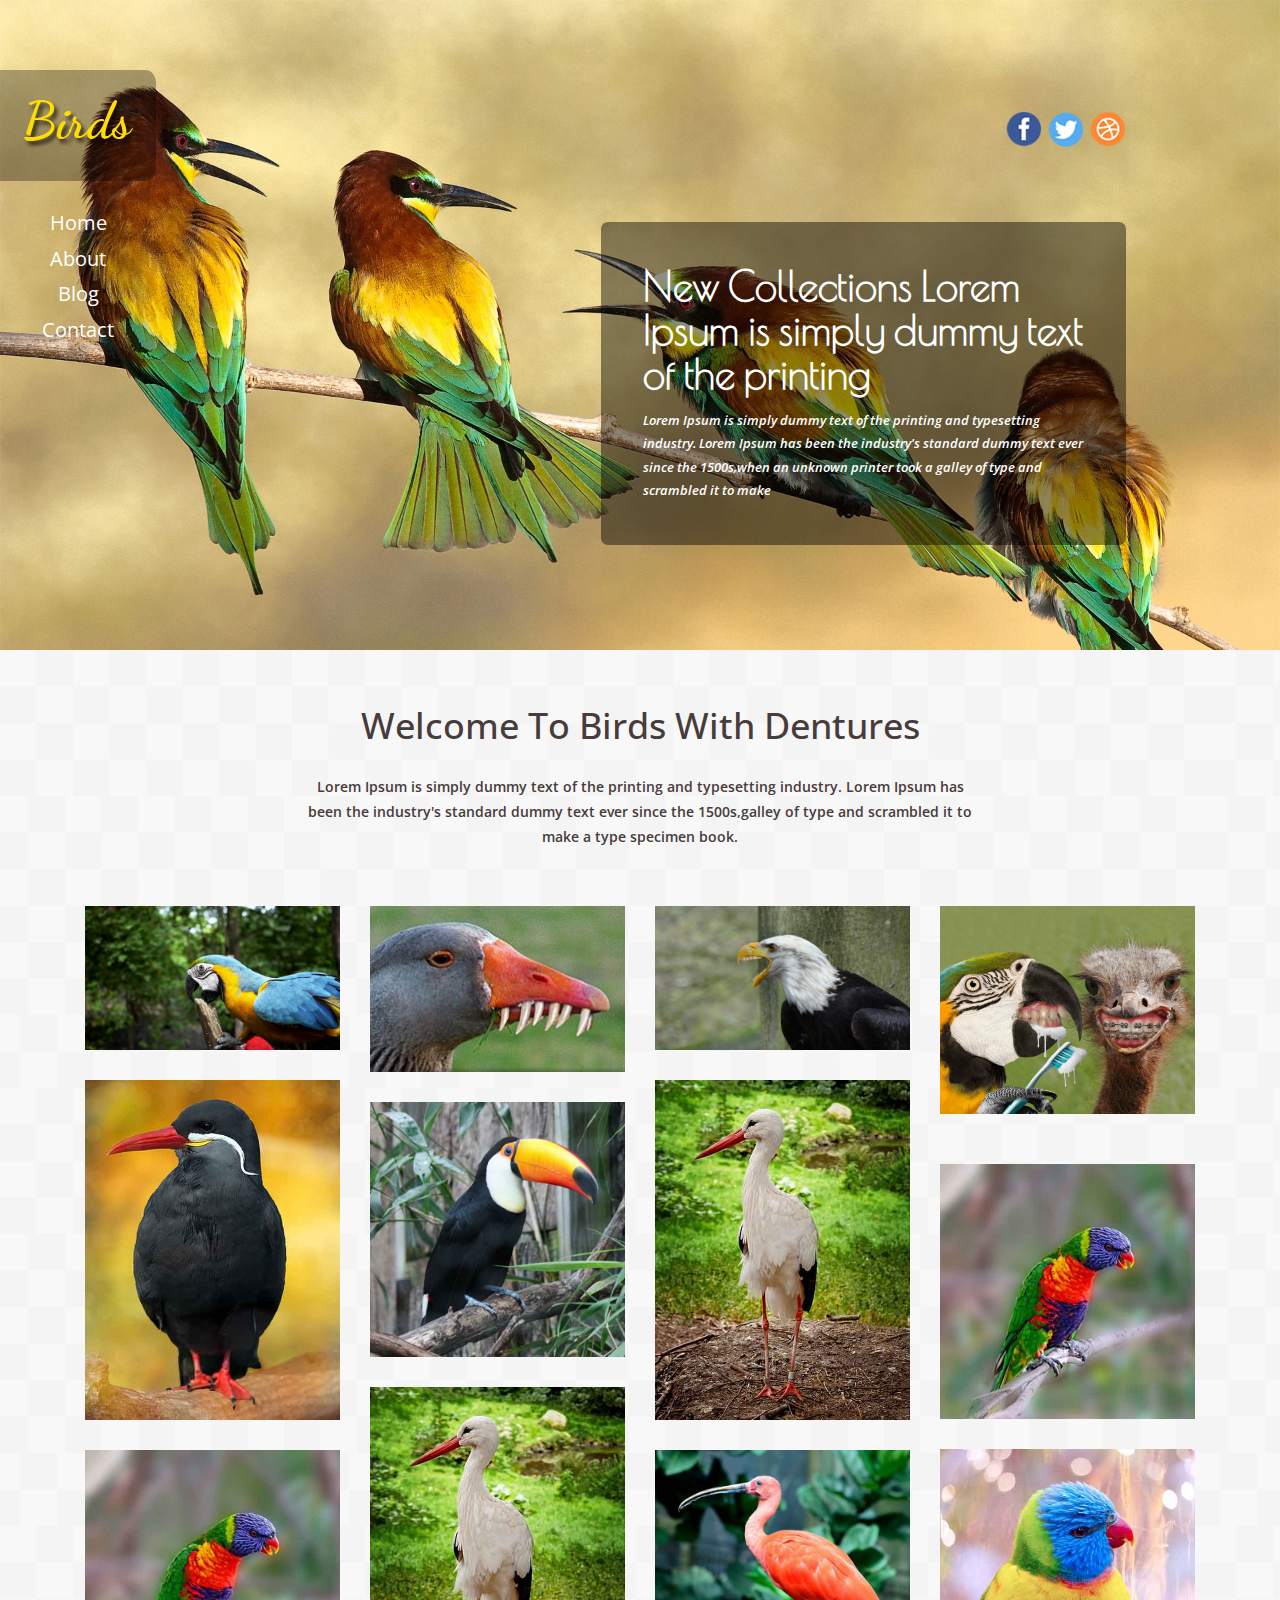
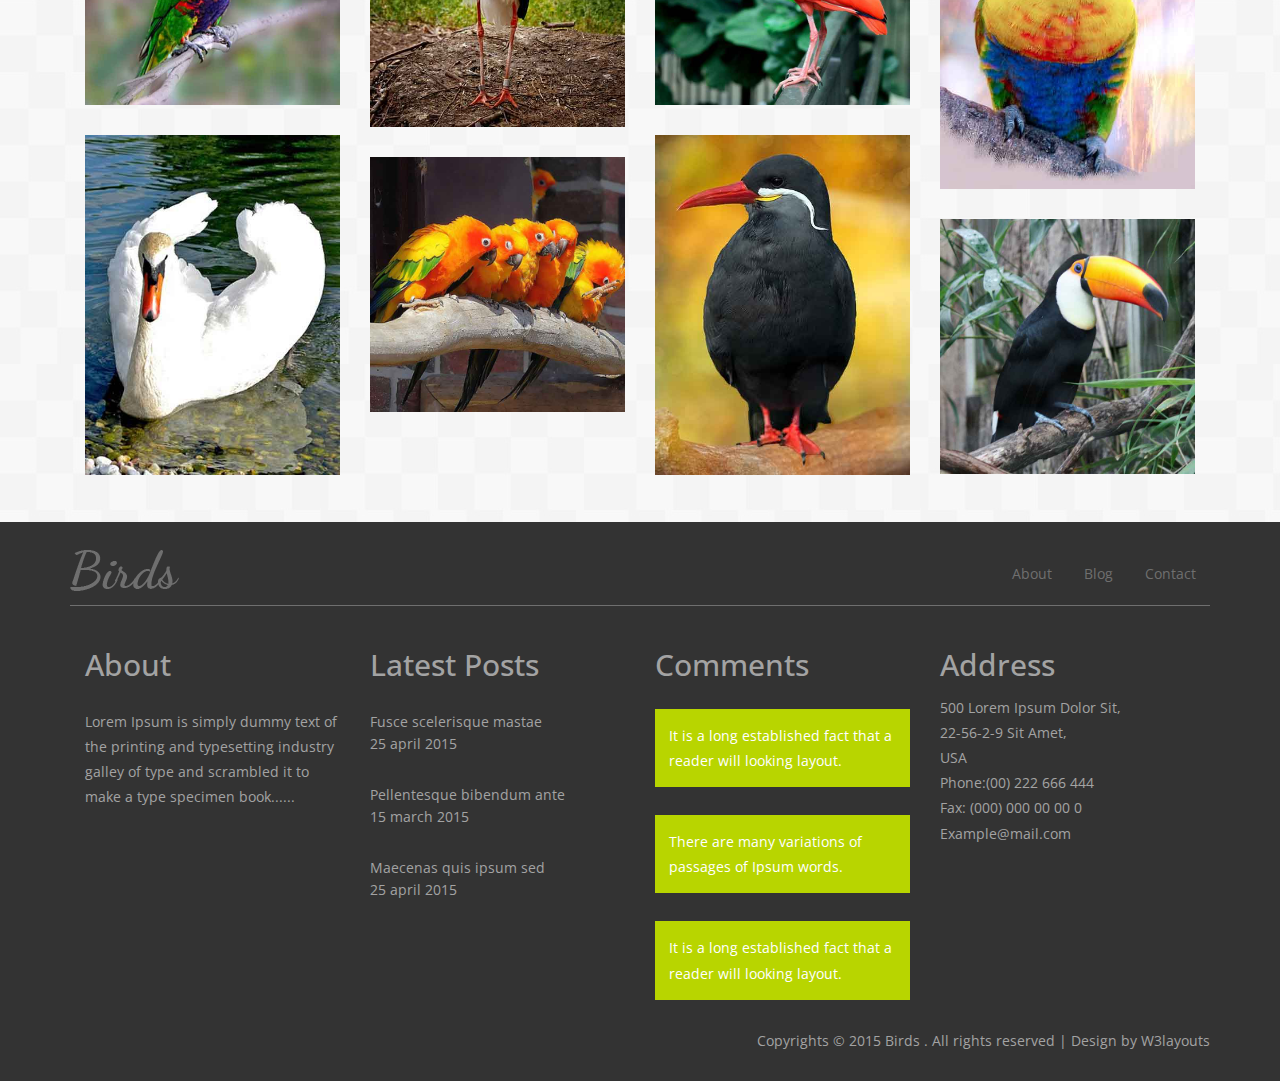
==== commit f71bdd8d: "added images" ====
--- a/birds/index.html
+++ b/birds/index.html
@@ -1,537 +1,534 @@
-<!--A Design by W3layouts-
-Author: W3layout-
-Author URL: http://w3layouts.com-
-License: Creative Commons Attribution 3.0 Unported-
-License URL: http://creativecommons.org/licenses/by/3.0/-
--->-
-<!DOCTYPE html>-
-<html>-
-<head>-
-<title>Birds a Animal Category Flat Bootstarp responsive Website Template | Home :: w3layouts</title>-
-<meta name="viewport" content="width=device-width, initial-scale=1">-
-<meta http-equiv="Content-Type" content="text/html; charset=utf-8" />-
-<meta name="keywords" content="Birds Responsive web template, Bootstrap Web Templates, Flat Web Templates, Andriod Compatible web template, -
-Smartphone Compatible web template, free webdesigns for Nokia, Samsung, LG, SonyErricsson, Motorola web design" />-
-<script type="application/x-javascript"> addEventListener("load", function() { setTimeout(hideURLbar, 0); }, false); function hideURLbar(){ window.scrollTo(0,1); } </script>-
-<!-- bootstarp-css -->-
-<link href="css/bootstrap.css" rel="stylesheet" type="text/css" media="all" />-
-<!--// bootstarp-css -->-
-<!-- css -->-
-<link rel="stylesheet" href="css/style.css" type="text/css" media="all" />-
-<link rel="stylesheet" href="css/swipebox.css" type="text/css" media="all" />-
-<!--// css -->-
-<script src="js/jquery.min.js"></script>-
-<!--fonts-->-
-<link href='http://fonts.googleapis.com/css?family=Open+Sans:300italic,400italic,600italic,700italic,800italic,400,300,800,700,600' rel='stylesheet' type='text/css'>-
-<link href='http://fonts.googleapis.com/css?family=Poiret+One' rel='stylesheet' type='text/css'>-
-<!--/fonts-->-
-</head>-
-<body>-
-	<div class="banner">-
-			<div class="banner-grids">-
-				<div class="banner-grid-left">-
-					<div class="header-logo">-
-						<a href="index.html"><img src="images/logo.png" alt="" /></a>-
-					</div>-
-					<div class="top-nav">-
-							<ul class="cl-effect-1">-
-								<li><a href="index.html">Home</a></li>                                             -
-								<li><a href="about.html">About</a></li>-
-								<li><a href="blog.html">Blog</a></li> -
-								<li><a href="contact.html">Contact</a></li>   -
-							</ul>-
-					</div>-
-				</div>-
-				<div class="banner-grid-info">-
-					<div class="social-icons">-
-						<ul>-
-							<li><a href="#" class="facebook"></a></li>-
-							<li><a href="#" class="facebook twitter"></a></li>-
-							<li><a href="#" class="facebook dribble"></a></li>-
-						</ul>-
-					</div>-
-					<div class="banner-grid-right">-
-						<h3>New Collections Lorem Ipsum is simply dummy text of the printing</h3>-
-						<p>Lorem Ipsum is simply dummy text of the printing and typesetting industry. Lorem Ipsum has been the industry's standard dummy text ever since the 1500s,when an unknown printer took a galley of type and scrambled it to make</p>-
-					</div>-
-				</div>-
-				<div class="clearfix"> </div>-
-			</div>-
-	</div>-
-	<!-- gallery -->-
-	<div class="gallery">-
-		<!-- container -->-
-		<div class="container">-
-			<div class="gallery-info">-
-				<h3>Our Gallery</h3>-
-				<p>Lorem Ipsum is simply dummy text of the printing and typesetting industry. Lorem Ipsum has been the industry's standard dummy text ever since the 1500s,galley of type and scrambled it to make a type specimen book.</p>-
-			</div>-
-			<div class="portfolio-mian">-
-					<div class="portfolio-top">-
-								<div class="col-md-3 port-1-left">-
-									<div class="portfolio app mix_all" data-cat="app" style="display: inline-block; opacity: 1;">-
-										<div class="portfolio-wrapper ">		-
-											<a href="images/port-3.jpg" class="b-link-stripe b-animate-go  swipebox" title="">-
-										     <img src="images/port-3.jpg"><div class="b-wrapper"><h2 class="b-animate b-from-left prt-1  b-delay03 ">Photography</h2>-
-										  	 </div></a>-
-										</div>-
-									</div>-
-									<div class="portfolio app mix_all" data-cat="app" style="display: inline-block; opacity: 1;">-
-										<div class="portfolio-wrapper p-5">		-
-											<a href="images/port-5.jpg" class="b-link-stripe b-animate-go  swipebox" title="">-
-										     <img src="images/port-5.jpg"><div class="b-wrapper"><h2 class="b-animate b-from-left  prt-2  b-delay03 ">Photography</h2>-
-										  	 </div></a>-
-			                			</div>-
-			                		</div>-
-									<div class="portfolio app mix_all" data-cat="app" style="display: inline-block; opacity: 1;">-
-										<div class="portfolio-wrapper p-5">		-
-											<a href="images/port-8.jpg" class="b-link-stripe b-animate-go  swipebox" title="">-
-										     <img src="images/port-8.jpg"><div class="b-wrapper"><h2 class="b-animate b-from-left  prt-2  b-delay03 ">Photography</h2>-
-										  	 </div></a>-
-			                			</div>-
-			                		</div>-
-									<div class="portfolio app mix_all" data-cat="app" style="display: inline-block; opacity: 1;">-
-										<div class="portfolio-wrapper p-5">		-
-											<a href="images/port-9.jpg" class="b-link-stripe b-animate-go  swipebox" title="">-
-										     <img src="images/port-9.jpg"><div class="b-wrapper"><h2 class="b-animate b-from-left  prt-2  b-delay03 ">Photography</h2>-
-										  	 </div></a>-
-			                			</div>-
-			                		</div>-
-								</div>-
-								<div class="col-md-3 port-1-right">-
-									<div class="portfolio app mix_all" data-cat="app" style="display: inline-block; opacity: 1;">-
-										<div class="portfolio-wrapper">		-
-											<a href="images/port-4.jpg" class="b-link-stripe b-animate-go   swipebox" title="">-
-										     <img src="images/port-4.jpg"><div class="b-wrapper"><h2 class="b-animate b-from-left prt-3   b-delay03 ">Photography</h2>-
-										  	 </div></a>-
-			                			</div>-
-			                		</div>-
-									<div class="portfolio app mix_all" data-cat="app" style="display: inline-block; opacity: 1;">-
-										<div class="portfolio-wrapper p-5">		-
-											<a href="images/port-6.jpg" class="b-link-stripe b-animate-go   swipebox" title="">-
-										     <img src="images/port-6.jpg"><div class="b-wrapper"><h2 class="b-animate b-from-left prt-3   b-delay03 ">Photography</h2>-
-										  	 </div></a>-
-			                			</div>-
-			                		</div>-
-									<div class="portfolio app mix_all" data-cat="app" style="display: inline-block; opacity: 1;">-
-										<div class="portfolio-wrapper p-5">		-
-											<a href="images/port-7.jpg" class="b-link-stripe b-animate-go   swipebox" title="">-
-										     <img src="images/port-7.jpg"><div class="b-wrapper"><h2 class="b-animate b-from-left prt-3   b-delay03 ">Photography</h2>-
-										  	 </div></a>-
-			                			</div>-
-			                		</div>-
-									<div class="portfolio app mix_all" data-cat="app" style="display: inline-block; opacity: 1;">-
-										<div class="portfolio-wrapper p-5">		-
-											<a href="images/port-2.jpg" class="b-link-stripe b-animate-go   swipebox" title="">-
-										     <img src="images/port-2.jpg"><div class="b-wrapper"><h2 class="b-animate b-from-left prt-3   b-delay03 ">Photography</h2>-
-										  	 </div></a>-
-			                			</div>-
-			                		</div>-
-								</div>-
-								<div class="col-md-3 portfolio-right">-
-									<div class="portfolio app mix_all" data-cat="app" style="display: inline-block; opacity: 1;">-
-										<div class="portfolio-wrapper">		-
-											<a href="images/port-2.jpg" class="b-link-stripe b-animate-go   swipebox" title="">-
-										     <img src="images/port-2.jpg"><div class="b-wrapper"><h2 class="b-animate b-from-left prt-4   b-delay03 ">Photography</h2>-
-										  	 </div></a>-
-			                			</div>-
-			                		</div>-
-									<div class="portfolio app mix_all" data-cat="app" style="display: inline-block; opacity: 1;">-
-										<div class="portfolio-wrapper p-5">		-
-											<a href="images/port-7.jpg" class="b-link-stripe b-animate-go   swipebox" title="">-
-										     <img src="images/port-7.jpg"><div class="b-wrapper"><h2 class="b-animate b-from-left  prt-5  b-delay03 ">Photography</h2>-
-										  	 </div></a>-
-			                			</div>-
-			                		</div>-
-									<div class="portfolio app mix_all" data-cat="app" style="display: inline-block; opacity: 1;">-
-										<div class="portfolio-wrapper p-5">		-
-											<a href="images/port-3.jpg" class="b-link-stripe b-animate-go   swipebox" title="">-
-										     <img src="images/port-3.jpg"><div class="b-wrapper"><h2 class="b-animate b-from-left  prt-5  b-delay03 ">Photography</h2>-
-										  	 </div></a>-
-			                			</div>-
-			                		</div>-
-									<div class="portfolio app mix_all" data-cat="app" style="display: inline-block; opacity: 1;">-
-										<div class="portfolio-wrapper p-5">		-
-											<a href="images/port-5.jpg" class="b-link-stripe b-animate-go   swipebox" title="">-
-										     <img src="images/port-5.jpg"><div class="b-wrapper"><h2 class="b-animate b-from-left  prt-5  b-delay03 ">Photography</h2>-
-										  	 </div></a>-
-			                			</div>-
-			                		</div>-
-								</div>-
-								<div class="col-md-3 port-1-right portfolio-last">-
-									<div class="portfolio app mix_all" data-cat="app" style="display: inline-block; opacity: 1;">-
-										<div class="portfolio-wrapper">		-
-											<a href="images/port-9.jpg" class="b-link-stripe b-animate-go   swipebox" title="">-
-										     <img src="images/port-9.jpg"><div class="b-wrapper"><h2 class="b-animate b-from-left prt-3   b-delay03 ">Photography</h2>-
-										  	 </div></a>-
-			                			</div>-
-			                		</div>-
-									<div class="portfolio app mix_all" data-cat="app" style="display: inline-block; opacity: 1;">-
-										<div class="portfolio-wrapper p-5">		-
-											<a href="images/port-8.jpg" class="b-link-stripe b-animate-go   swipebox" title="">-
-										     <img src="images/port-8.jpg"><div class="b-wrapper"><h2 class="b-animate b-from-left prt-3   b-delay03 ">Photography</h2>-
-										  	 </div></a>-
-			                			</div>-
-			                		</div>-
-									<div class="portfolio app mix_all" data-cat="app" style="display: inline-block; opacity: 1;">-
-										<div class="portfolio-wrapper p-5">		-
-											<a href="images/port-4.jpg" class="b-link-stripe b-animate-go   swipebox" title="">-
-										     <img src="images/port-4.jpg"><div class="b-wrapper"><h2 class="b-animate b-from-left prt-3   b-delay03 ">Photography</h2>-
-										  	 </div></a>-
-			                			</div>-
-			                		</div>-
-									<div class="portfolio app mix_all" data-cat="app" style="display: inline-block; opacity: 1;">-
-										<div class="portfolio-wrapper p-5">		-
-											<a href="images/port-6.jpg" class="b-link-stripe b-animate-go   swipebox" title="">-
-										     <img src="images/port-6.jpg"><div class="b-wrapper"><h2 class="b-animate b-from-left prt-3   b-delay03 ">Photography</h2>-
-										  	 </div></a>-
-			                			</div>-
-			                		</div>-
-								</div>-
-								<div class="clearfix"></div>-
-					</div>-
-				</div>-
-				<link rel="stylesheet" href="css/swipebox.css">-
-				<script src="js/jquery.swipebox.min.js"></script> -
-			    <script type="text/javascript">-
-					jQuery(function($) {-
-						$(".swipebox").swipebox();-
-					});-
-				</script>-
-		</div>-
-		<!-- //container -->-
-	</div>-
-	<!-- //gallery -->-
-	<!-- footer -->-
-	<div class="footer">-
-		<!-- container -->-
-		<div class="container">-
-			<div class="footer-top">-
-				<div class="footer-logo">-
-					<a href="index.html"><img src="images/f-logo.png" alt="" /></a>-
-				</div>-
-				<div class="footer-nav">-
-					<ul>-
-						<li><a href="about.html">About</a></li>-
-						<li><a href="blog.html">Blog</a></li>-
-						<li><a href="contact.html">Contact</a></li>-
-					</ul>-
-				</div>-
-				<div class="clearfix"> </div>-
-			</div>-
-			<div class="footer-bottom">-
-				<div class="col-md-3 footer-left">-
-					<h3>About</h3>-
-					<p>Lorem Ipsum is simply dummy text of the printing and typesetting industry galley of type and scrambled it to make a type specimen book......</p>-
-				</div>-
-				<div class="col-md-3 posts">-
-					<h3>Latest Posts</h3>-
-					<div class="post-info">-
-						<a href="#">Fusce scelerisque mastae</a>-
-						<p>25 april 2015</p>-
-					</div>-
-					<div class="post-info">-
-						<a href="#">Pellentesque bibendum ante</a>-
-						<p>15 march 2015</p>-
-					</div>-
-					<div class="post-info">-
-						<a href="#">Maecenas quis ipsum sed</a>-
-						<p>25 april 2015</p>-
-					</div>-
-				</div>-
-				<div class="col-md-3 comments">-
-					<h3>Comments</h3>-
-					<p><a href="#">It is a long established fact that a reader will looking layout.</a></p>-
-					<p><a href="#">There are many variations of passages of Ipsum words.</a></p>-
-					<p><a href="#">It is a long established fact that a reader will looking layout.</a></p>-
-				</div>-
-				<div class="col-md-3 address">-
-					<h3>Address</h4>-
-					<ul>-
-						<li>500 Lorem Ipsum Dolor Sit,</li>-
-						<li>22-56-2-9 Sit Amet,</li>-
-						<li>USA</li>-
-						<li>Phone:(00) 222 666 444</li>-
-						<li>Fax: (000) 000 00 00 0</li>-
-						<li><a href="mailto:example@email.com">Example@mail.com</a></li>-
-					</ul>-
-				</div>-
-				<div class="clearfix"> </div>-
-				<div class="copyright">-
-					<p>Copyrights © 2015 Birds . All rights reserved | Design by <a href="http://w3layouts.com/">W3layouts</a></p>-
-				</div>-
-			</div>-
-		</div>-
-		<!-- //container -->-
-	</div>-
-	<!-- //footer -->-
-</body>+<!--A Design by W3layouts
+
+Author: W3layout
+
+Author URL: http://w3layouts.com
+
+License: Creative Commons Attribution 3.0 Unported
+
+License URL: http://creativecommons.org/licenses/by/3.0/
+
+-->
+
+<!DOCTYPE html>
+
+<html>
+
+<head>
+
+<title>Birds a Animal Category Flat Bootstarp responsive Website Template | Home :: w3layouts</title>
+
+<meta name="viewport" content="width=device-width, initial-scale=1">
+
+<meta http-equiv="Content-Type" content="text/html; charset=utf-8" />
+
+<meta name="keywords" content="Birds Responsive web template, Bootstrap Web Templates, Flat Web Templates, Andriod Compatible web template, 
+
+Smartphone Compatible web template, free webdesigns for Nokia, Samsung, LG, SonyErricsson, Motorola web design" />
+
+<script type="application/x-javascript"> addEventListener("load", function() { setTimeout(hideURLbar, 0); }, false); function hideURLbar(){ window.scrollTo(0,1); } </script>
+
+<!-- bootstarp-css -->
+
+<link href="css/bootstrap.css" rel="stylesheet" type="text/css" media="all" />
+
+<!--// bootstarp-css -->
+
+<!-- css -->
+
+<link rel="stylesheet" href="css/style.css" type="text/css" media="all" />
+
+<link rel="stylesheet" href="css/swipebox.css" type="text/css" media="all" />
+
+<!--// css -->
+
+<script src="js/jquery.min.js"></script>
+
+<!--fonts-->
+
+<link href='http://fonts.googleapis.com/css?family=Open+Sans:300italic,400italic,600italic,700italic,800italic,400,300,800,700,600' rel='stylesheet' type='text/css'>
+
+<link href='http://fonts.googleapis.com/css?family=Poiret+One' rel='stylesheet' type='text/css'>
+
+<!--/fonts-->
+
+</head>
+
+<body>
+
+	<div class="banner">
+
+			<div class="banner-grids">
+
+				<div class="banner-grid-left">
+
+					<div class="header-logo">
+
+						<a href="index.html"><img src="images/logo.png" alt="" /></a>
+
+					</div>
+
+					<div class="top-nav">
+
+							<ul class="cl-effect-1">
+
+								<li><a href="index.html">Home</a></li>                                             
+
+								<li><a href="about.html">About</a></li>
+
+								<li><a href="donations.html">Blog</a></li> 
+
+								<li><a href="contact.html">Contact</a></li>   
+
+							</ul>
+
+					</div>
+
+				</div>
+
+				<div class="banner-grid-info">
+
+					<div class="social-icons">
+
+						<ul>
+
+							<li><a href="#" class="facebook"></a></li>
+
+							<li><a href="#" class="facebook twitter"></a></li>
+
+							<li><a href="#" class="facebook dribble"></a></li>
+
+						</ul>
+
+					</div>
+
+					<div class="banner-grid-right">
+
+						<h3>New Collections Lorem Ipsum is simply dummy text of the printing</h3>
+
+						<p>Lorem Ipsum is simply dummy text of the printing and typesetting industry. Lorem Ipsum has been the industry's standard dummy text ever since the 1500s,when an unknown printer took a galley of type and scrambled it to make</p>
+
+					</div>
+
+				</div>
+
+				<div class="clearfix"> </div>
+
+			</div>
+
+	</div>
+
+	<!-- gallery -->
+
+	<div class="gallery">
+
+		<!-- container -->
+
+		<div class="container">
+
+			<div class="gallery-info">
+
+				<h3>Welcome To Birds With Dentures</h3>
+
+				<p>Lorem Ipsum is simply dummy text of the printing and typesetting industry. Lorem Ipsum has been the industry's standard dummy text ever since the 1500s,galley of type and scrambled it to make a type specimen book.</p>
+
+			</div>
+
+			<div class="portfolio-mian">
+
+					<div class="portfolio-top">
+
+								<div class="col-md-3 port-1-left">
+
+									<div class="portfolio app mix_all" data-cat="app" style="display: inline-block; opacity: 1;">
+
+										<div class="portfolio-wrapper ">		
+
+											<a href="images/parrot-1209201_1280.jpg" class="b-link-stripe b-animate-go  swipebox" title="">
+
+										     <img src="images/parrot-1209201_1280.jpg"><div class="b-wrapper"><h2 class="b-animate b-from-left prt-1  b-delay03 ">Photography</h2>
+
+										  	 </div></a>
+
+										</div>
+
+									</div>
+
+									<div class="portfolio app mix_all" data-cat="app" style="display: inline-block; opacity: 1;">
+
+										<div class="portfolio-wrapper p-5">		
+
+											<a href="images/port-5.jpg" class="b-link-stripe b-animate-go  swipebox" title="">
+
+										     <img src="images/port-5.jpg"><div class="b-wrapper"><h2 class="b-animate b-from-left  prt-2  b-delay03 ">Photography</h2>
+
+										  	 </div></a>
+
+			                			</div>
+
+			                		</div>
+
+									<div class="portfolio app mix_all" data-cat="app" style="display: inline-block; opacity: 1;">
+
+										<div class="portfolio-wrapper p-5">		
+
+											<a href="images/port-8.jpg" class="b-link-stripe b-animate-go  swipebox" title="">
+
+										     <img src="images/port-8.jpg"><div class="b-wrapper"><h2 class="b-animate b-from-left  prt-2  b-delay03 ">Photography</h2>
+
+										  	 </div></a>
+
+			                			</div>
+
+			                		</div>
+
+									<div class="portfolio app mix_all" data-cat="app" style="display: inline-block; opacity: 1;">
+
+										<div class="portfolio-wrapper p-5">		
+
+											<a href="images/port-9.jpg" class="b-link-stripe b-animate-go  swipebox" title="">
+
+										     <img src="images/port-9.jpg"><div class="b-wrapper"><h2 class="b-animate b-from-left  prt-2  b-delay03 ">Photography</h2>
+
+										  	 </div></a>
+
+			                			</div>
+
+			                		</div>
+
+								</div>
+
+								<div class="col-md-3 port-1-right">
+
+									<div class="portfolio app mix_all" data-cat="app" style="display: inline-block; opacity: 1;">
+
+										<div class="portfolio-wrapper">		
+
+											<a href="images/bird teeth.jpg" class="b-link-stripe b-animate-go   swipebox" title="">
+
+										     <img src="images/bird teeth.jpg"><div class="b-wrapper"><h2 class="b-animate b-from-left prt-3   b-delay03 ">Photography</h2>
+
+									  	  </div></a>
+
+		                			  </div>
+
+			                		</div>
+
+									<div class="portfolio app mix_all" data-cat="app" style="display: inline-block; opacity: 1;">
+
+										<div class="portfolio-wrapper p-5">		
+
+											<a href="images/port-6.jpg" class="b-link-stripe b-animate-go   swipebox" title="">
+
+										     <img src="images/port-6.jpg"><div class="b-wrapper"><h2 class="b-animate b-from-left prt-3   b-delay03 ">Photography</h2>
+
+										  	 </div></a>
+
+			                			</div>
+
+			                		</div>
+
+									<div class="portfolio app mix_all" data-cat="app" style="display: inline-block; opacity: 1;">
+
+										<div class="portfolio-wrapper p-5">		
+
+											<a href="images/port-7.jpg" class="b-link-stripe b-animate-go   swipebox" title="">
+
+										     <img src="images/port-7.jpg"><div class="b-wrapper"><h2 class="b-animate b-from-left prt-3   b-delay03 ">Photography</h2>
+
+										  	 </div></a>
+
+			                			</div>
+
+			                		</div>
+
+									<div class="portfolio app mix_all" data-cat="app" style="display: inline-block; opacity: 1;">
+
+										<div class="portfolio-wrapper p-5">		
+
+											<a href="images/port-2.jpg" class="b-link-stripe b-animate-go   swipebox" title="">
+
+										     <img src="images/port-2.jpg"><div class="b-wrapper"><h2 class="b-animate b-from-left prt-3   b-delay03 ">Photography</h2>
+
+										  	 </div></a>
+
+			                			</div>
+
+			                		</div>
+
+								</div>
+
+								<div class="col-md-3 portfolio-right">
+
+									<div class="portfolio app mix_all" data-cat="app" style="display: inline-block; opacity: 1;">
+
+										<div class="portfolio-wrapper">		
+
+											<a href="images/eagle1.jpg" class="b-link-stripe b-animate-go   swipebox" title="">
+
+										     <img src="images/eagle1.jpg"><div class="b-wrapper"><h2 class="b-animate b-from-left prt-4   b-delay03 ">Photography</h2>
+
+										  	 </div></a>
+
+			                			</div>
+
+			                		</div>
+
+									<div class="portfolio app mix_all" data-cat="app" style="display: inline-block; opacity: 1;">
+
+										<div class="portfolio-wrapper p-5">		
+
+											<a href="images/port-7.jpg" class="b-link-stripe b-animate-go   swipebox" title="">
+
+										     <img src="images/port-7.jpg"><div class="b-wrapper"><h2 class="b-animate b-from-left  prt-5  b-delay03 ">Photography</h2>
+
+										  	 </div></a>
+
+			                			</div>
+
+			                		</div>
+
+									<div class="portfolio app mix_all" data-cat="app" style="display: inline-block; opacity: 1;">
+
+										<div class="portfolio-wrapper p-5">		
+
+											<a href="images/port-3.jpg" class="b-link-stripe b-animate-go   swipebox" title="">
+
+										     <img src="images/port-3.jpg"><div class="b-wrapper"><h2 class="b-animate b-from-left  prt-5  b-delay03 ">Photography</h2>
+
+										  	 </div></a>
+
+			                			</div>
+
+			                		</div>
+
+									<div class="portfolio app mix_all" data-cat="app" style="display: inline-block; opacity: 1;">
+
+										<div class="portfolio-wrapper p-5">		
+
+											<a href="images/port-5.jpg" class="b-link-stripe b-animate-go   swipebox" title="">
+
+										     <img src="images/port-5.jpg"><div class="b-wrapper"><h2 class="b-animate b-from-left  prt-5  b-delay03 ">Photography</h2>
+
+										  	 </div></a>
+
+			                			</div>
+
+			                		</div>
+
+								</div>
+
+								<div class="col-md-3 port-1-right portfolio-last">
+
+									<div class="portfolio app mix_all" data-cat="app" style="display: inline-block; opacity: 1;">
+
+										<div class="portfolio-wrapper"> <a href="images/Birds-Brushing-Their-Teeth--121823.jpg"><img src="images/Birds-Brushing-Their-Teeth--121823.jpg"></a>
+										  <div class="b-wrapper"><h2 class="b-animate b-from-left prt-3   b-delay03 ">Photography</h2>
+
+									  	  </div>
+
+			                			</div>
+
+			                		</div>
+
+									<div class="portfolio app mix_all" data-cat="app" style="display: inline-block; opacity: 1;">
+
+										<div class="portfolio-wrapper p-5">		
+
+											<a href="images/port-8.jpg" class="b-link-stripe b-animate-go   swipebox" title="">
+
+										     <img src="images/port-8.jpg"><div class="b-wrapper"><h2 class="b-animate b-from-left prt-3   b-delay03 ">Photography</h2>
+
+										  	 </div></a>
+
+			                			</div>
+
+			                		</div>
+
+									<div class="portfolio app mix_all" data-cat="app" style="display: inline-block; opacity: 1;">
+
+										<div class="portfolio-wrapper p-5">		
+
+											<a href="images/port-4.jpg" class="b-link-stripe b-animate-go   swipebox" title="">
+
+										     <img src="images/port-4.jpg"><div class="b-wrapper"><h2 class="b-animate b-from-left prt-3   b-delay03 ">Photography</h2>
+
+										  	 </div></a>
+
+			                			</div>
+
+			                		</div>
+
+									<div class="portfolio app mix_all" data-cat="app" style="display: inline-block; opacity: 1;">
+
+										<div class="portfolio-wrapper p-5">		
+
+											<a href="images/port-6.jpg" class="b-link-stripe b-animate-go   swipebox" title="">
+
+										     <img src="images/port-6.jpg"><div class="b-wrapper"><h2 class="b-animate b-from-left prt-3   b-delay03 ">Photography</h2>
+
+										  	 </div></a>
+
+			                			</div>
+
+			                		</div>
+
+								</div>
+
+								<div class="clearfix"></div>
+
+					</div>
+
+				</div>
+
+				<link rel="stylesheet" href="css/swipebox.css">
+
+				<script src="js/jquery.swipebox.min.js"></script> 
+
+			    <script type="text/javascript">
+
+					jQuery(function($) {
+
+						$(".swipebox").swipebox();
+
+					});
+
+				</script>
+
+		</div>
+
+		<!-- //container -->
+
+	</div>
+
+	<!-- //gallery -->
+
+	<!-- footer -->
+
+	<div class="footer">
+
+		<!-- container -->
+
+		<div class="container">
+
+			<div class="footer-top">
+
+				<div class="footer-logo">
+
+					<a href="index.html"><img src="images/f-logo.png" alt="" /></a>
+
+				</div>
+
+				<div class="footer-nav">
+
+					<ul>
+
+						<li><a href="about.html">About</a></li>
+
+						<li><a href="donations.html">Blog</a></li>
+
+						<li><a href="contact.html">Contact</a></li>
+
+					</ul>
+
+				</div>
+
+				<div class="clearfix"> </div>
+
+			</div>
+
+			<div class="footer-bottom">
+
+				<div class="col-md-3 footer-left">
+
+					<h3>About</h3>
+
+					<p>Lorem Ipsum is simply dummy text of the printing and typesetting industry galley of type and scrambled it to make a type specimen book......</p>
+
+				</div>
+
+				<div class="col-md-3 posts">
+
+					<h3>Latest Posts</h3>
+
+					<div class="post-info">
+
+						<a href="#">Fusce scelerisque mastae</a>
+
+						<p>25 april 2015</p>
+
+					</div>
+
+					<div class="post-info">
+
+						<a href="#">Pellentesque bibendum ante</a>
+
+						<p>15 march 2015</p>
+
+					</div>
+
+					<div class="post-info">
+
+						<a href="#">Maecenas quis ipsum sed</a>
+
+						<p>25 april 2015</p>
+
+					</div>
+
+				</div>
+
+				<div class="col-md-3 comments">
+
+					<h3>Comments</h3>
+
+					<p><a href="#">It is a long established fact that a reader will looking layout.</a></p>
+
+					<p><a href="#">There are many variations of passages of Ipsum words.</a></p>
+
+					<p><a href="#">It is a long established fact that a reader will looking layout.</a></p>
+
+				</div>
+
+				<div class="col-md-3 address">
+
+					<h3>Address</h4>
+
+					<ul>
+
+						<li>500 Lorem Ipsum Dolor Sit,</li>
+
+						<li>22-56-2-9 Sit Amet,</li>
+
+						<li>USA</li>
+
+						<li>Phone:(00) 222 666 444</li>
+
+						<li>Fax: (000) 000 00 00 0</li>
+
+						<li><a href="mailto:example@email.com">Example@mail.com</a></li>
+
+					</ul>
+
+				</div>
+
+				<div class="clearfix"> </div>
+
+				<div class="copyright">
+
+					<p>Copyrights © 2015 Birds . All rights reserved | Design by <a href="http://w3layouts.com/">W3layouts</a></p>
+
+				</div>
+
+			</div>
+
+		</div>
+
+		<!-- //container -->
+
+	</div>
+
+	<!-- //footer -->
+
+</body>
 
 </html>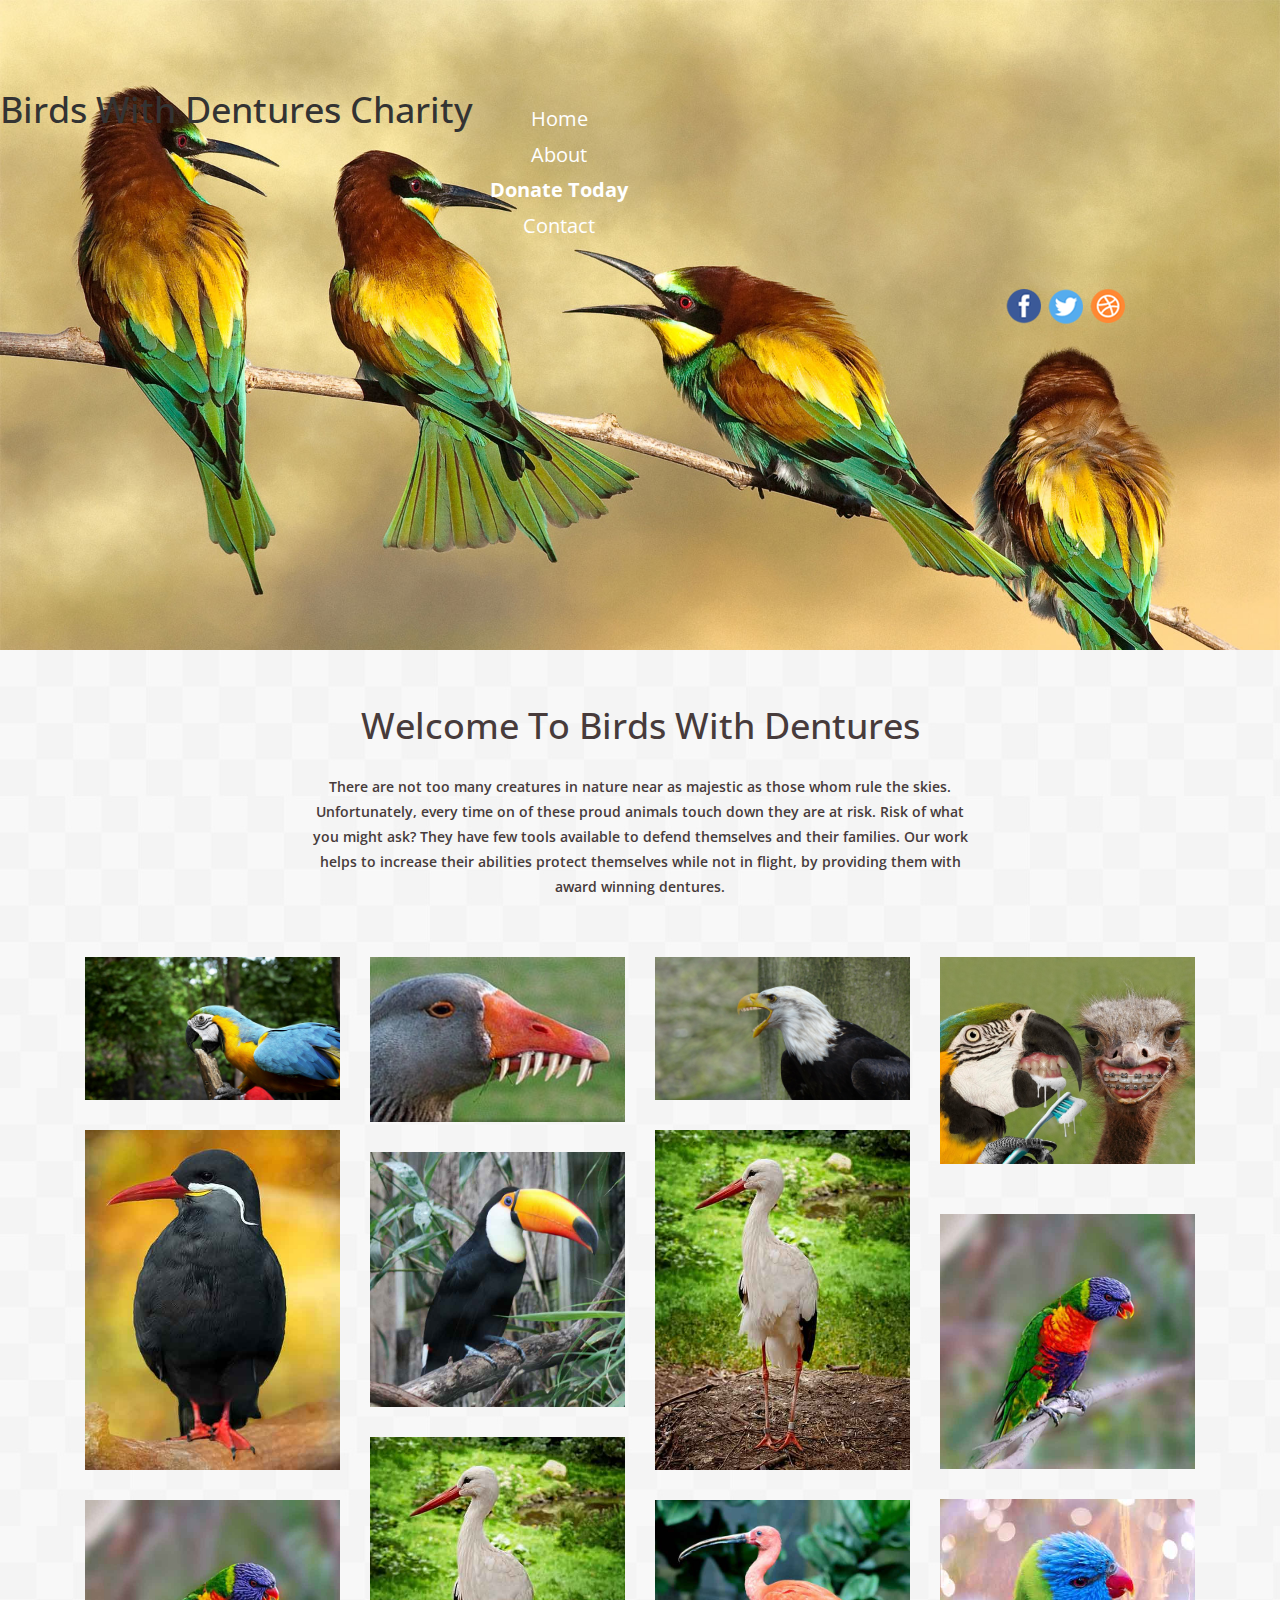
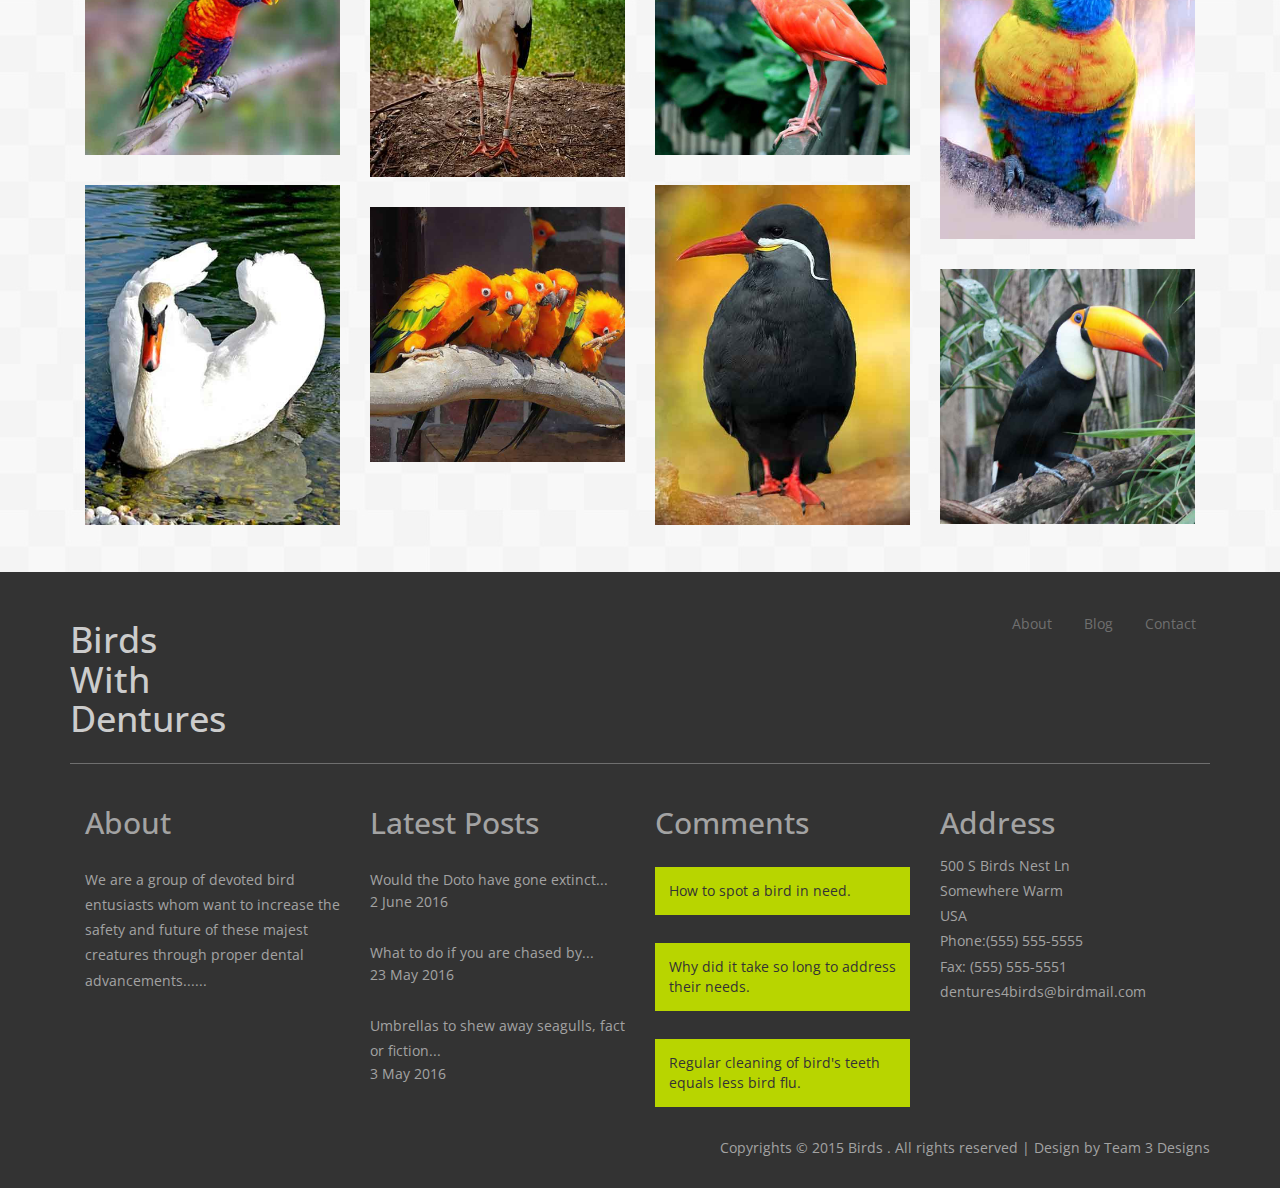
==== commit 94336ac4: "Updated Information in HTML" ====
--- a/birds/index.html
+++ b/birds/index.html
@@ -1,534 +1,528 @@
-<!--A Design by W3layouts
-
-Author: W3layout
-
-Author URL: http://w3layouts.com
-
-License: Creative Commons Attribution 3.0 Unported
-
-License URL: http://creativecommons.org/licenses/by/3.0/
-
--->
-
-<!DOCTYPE html>
-
-<html>
-
-<head>
-
-<title>Birds a Animal Category Flat Bootstarp responsive Website Template | Home :: w3layouts</title>
-
-<meta name="viewport" content="width=device-width, initial-scale=1">
-
-<meta http-equiv="Content-Type" content="text/html; charset=utf-8" />
-
-<meta name="keywords" content="Birds Responsive web template, Bootstrap Web Templates, Flat Web Templates, Andriod Compatible web template, 
-
-Smartphone Compatible web template, free webdesigns for Nokia, Samsung, LG, SonyErricsson, Motorola web design" />
-
-<script type="application/x-javascript"> addEventListener("load", function() { setTimeout(hideURLbar, 0); }, false); function hideURLbar(){ window.scrollTo(0,1); } </script>
-
-<!-- bootstarp-css -->
-
-<link href="css/bootstrap.css" rel="stylesheet" type="text/css" media="all" />
-
-<!--// bootstarp-css -->
-
-<!-- css -->
-
-<link rel="stylesheet" href="css/style.css" type="text/css" media="all" />
-
-<link rel="stylesheet" href="css/swipebox.css" type="text/css" media="all" />
-
-<!--// css -->
-
-<script src="js/jquery.min.js"></script>
-
-<!--fonts-->
-
-<link href='http://fonts.googleapis.com/css?family=Open+Sans:300italic,400italic,600italic,700italic,800italic,400,300,800,700,600' rel='stylesheet' type='text/css'>
-
-<link href='http://fonts.googleapis.com/css?family=Poiret+One' rel='stylesheet' type='text/css'>
-
-<!--/fonts-->
-
-</head>
-
-<body>
-
-	<div class="banner">
-
-			<div class="banner-grids">
-
-				<div class="banner-grid-left">
-
-					<div class="header-logo">
-
-						<a href="index.html"><img src="images/logo.png" alt="" /></a>
-
-					</div>
-
-					<div class="top-nav">
-
-							<ul class="cl-effect-1">
-
-								<li><a href="index.html">Home</a></li>                                             
-
-								<li><a href="about.html">About</a></li>
-
-								<li><a href="donations.html">Blog</a></li> 
-
-								<li><a href="contact.html">Contact</a></li>   
-
-							</ul>
-
-					</div>
-
-				</div>
-
-				<div class="banner-grid-info">
-
-					<div class="social-icons">
-
-						<ul>
-
-							<li><a href="#" class="facebook"></a></li>
-
-							<li><a href="#" class="facebook twitter"></a></li>
-
-							<li><a href="#" class="facebook dribble"></a></li>
-
-						</ul>
-
-					</div>
-
-					<div class="banner-grid-right">
-
-						<h3>New Collections Lorem Ipsum is simply dummy text of the printing</h3>
-
-						<p>Lorem Ipsum is simply dummy text of the printing and typesetting industry. Lorem Ipsum has been the industry's standard dummy text ever since the 1500s,when an unknown printer took a galley of type and scrambled it to make</p>
-
-					</div>
-
-				</div>
-
-				<div class="clearfix"> </div>
-
-			</div>
-
-	</div>
-
-	<!-- gallery -->
-
-	<div class="gallery">
-
-		<!-- container -->
-
-		<div class="container">
-
-			<div class="gallery-info">
-
-				<h3>Welcome To Birds With Dentures</h3>
-
-				<p>Lorem Ipsum is simply dummy text of the printing and typesetting industry. Lorem Ipsum has been the industry's standard dummy text ever since the 1500s,galley of type and scrambled it to make a type specimen book.</p>
-
-			</div>
-
-			<div class="portfolio-mian">
-
-					<div class="portfolio-top">
-
-								<div class="col-md-3 port-1-left">
-
-									<div class="portfolio app mix_all" data-cat="app" style="display: inline-block; opacity: 1;">
-
-										<div class="portfolio-wrapper ">		
-
-											<a href="images/parrot-1209201_1280.jpg" class="b-link-stripe b-animate-go  swipebox" title="">
-
-										     <img src="images/parrot-1209201_1280.jpg"><div class="b-wrapper"><h2 class="b-animate b-from-left prt-1  b-delay03 ">Photography</h2>
-
-										  	 </div></a>
-
-										</div>
-
-									</div>
-
-									<div class="portfolio app mix_all" data-cat="app" style="display: inline-block; opacity: 1;">
-
-										<div class="portfolio-wrapper p-5">		
-
-											<a href="images/port-5.jpg" class="b-link-stripe b-animate-go  swipebox" title="">
-
-										     <img src="images/port-5.jpg"><div class="b-wrapper"><h2 class="b-animate b-from-left  prt-2  b-delay03 ">Photography</h2>
-
-										  	 </div></a>
-
-			                			</div>
-
-			                		</div>
-
-									<div class="portfolio app mix_all" data-cat="app" style="display: inline-block; opacity: 1;">
-
-										<div class="portfolio-wrapper p-5">		
-
-											<a href="images/port-8.jpg" class="b-link-stripe b-animate-go  swipebox" title="">
-
-										     <img src="images/port-8.jpg"><div class="b-wrapper"><h2 class="b-animate b-from-left  prt-2  b-delay03 ">Photography</h2>
-
-										  	 </div></a>
-
-			                			</div>
-
-			                		</div>
-
-									<div class="portfolio app mix_all" data-cat="app" style="display: inline-block; opacity: 1;">
-
-										<div class="portfolio-wrapper p-5">		
-
-											<a href="images/port-9.jpg" class="b-link-stripe b-animate-go  swipebox" title="">
-
-										     <img src="images/port-9.jpg"><div class="b-wrapper"><h2 class="b-animate b-from-left  prt-2  b-delay03 ">Photography</h2>
-
-										  	 </div></a>
-
-			                			</div>
-
-			                		</div>
-
-								</div>
-
-								<div class="col-md-3 port-1-right">
-
-									<div class="portfolio app mix_all" data-cat="app" style="display: inline-block; opacity: 1;">
-
-										<div class="portfolio-wrapper">		
-
-											<a href="images/bird teeth.jpg" class="b-link-stripe b-animate-go   swipebox" title="">
-
-										     <img src="images/bird teeth.jpg"><div class="b-wrapper"><h2 class="b-animate b-from-left prt-3   b-delay03 ">Photography</h2>
-
-									  	  </div></a>
-
-		                			  </div>
-
-			                		</div>
-
-									<div class="portfolio app mix_all" data-cat="app" style="display: inline-block; opacity: 1;">
-
-										<div class="portfolio-wrapper p-5">		
-
-											<a href="images/port-6.jpg" class="b-link-stripe b-animate-go   swipebox" title="">
-
-										     <img src="images/port-6.jpg"><div class="b-wrapper"><h2 class="b-animate b-from-left prt-3   b-delay03 ">Photography</h2>
-
-										  	 </div></a>
-
-			                			</div>
-
-			                		</div>
-
-									<div class="portfolio app mix_all" data-cat="app" style="display: inline-block; opacity: 1;">
-
-										<div class="portfolio-wrapper p-5">		
-
-											<a href="images/port-7.jpg" class="b-link-stripe b-animate-go   swipebox" title="">
-
-										     <img src="images/port-7.jpg"><div class="b-wrapper"><h2 class="b-animate b-from-left prt-3   b-delay03 ">Photography</h2>
-
-										  	 </div></a>
-
-			                			</div>
-
-			                		</div>
-
-									<div class="portfolio app mix_all" data-cat="app" style="display: inline-block; opacity: 1;">
-
-										<div class="portfolio-wrapper p-5">		
-
-											<a href="images/port-2.jpg" class="b-link-stripe b-animate-go   swipebox" title="">
-
-										     <img src="images/port-2.jpg"><div class="b-wrapper"><h2 class="b-animate b-from-left prt-3   b-delay03 ">Photography</h2>
-
-										  	 </div></a>
-
-			                			</div>
-
-			                		</div>
-
-								</div>
-
-								<div class="col-md-3 portfolio-right">
-
-									<div class="portfolio app mix_all" data-cat="app" style="display: inline-block; opacity: 1;">
-
-										<div class="portfolio-wrapper">		
-
-											<a href="images/eagle1.jpg" class="b-link-stripe b-animate-go   swipebox" title="">
-
-										     <img src="images/eagle1.jpg"><div class="b-wrapper"><h2 class="b-animate b-from-left prt-4   b-delay03 ">Photography</h2>
-
-										  	 </div></a>
-
-			                			</div>
-
-			                		</div>
-
-									<div class="portfolio app mix_all" data-cat="app" style="display: inline-block; opacity: 1;">
-
-										<div class="portfolio-wrapper p-5">		
-
-											<a href="images/port-7.jpg" class="b-link-stripe b-animate-go   swipebox" title="">
-
-										     <img src="images/port-7.jpg"><div class="b-wrapper"><h2 class="b-animate b-from-left  prt-5  b-delay03 ">Photography</h2>
-
-										  	 </div></a>
-
-			                			</div>
-
-			                		</div>
-
-									<div class="portfolio app mix_all" data-cat="app" style="display: inline-block; opacity: 1;">
-
-										<div class="portfolio-wrapper p-5">		
-
-											<a href="images/port-3.jpg" class="b-link-stripe b-animate-go   swipebox" title="">
-
-										     <img src="images/port-3.jpg"><div class="b-wrapper"><h2 class="b-animate b-from-left  prt-5  b-delay03 ">Photography</h2>
-
-										  	 </div></a>
-
-			                			</div>
-
-			                		</div>
-
-									<div class="portfolio app mix_all" data-cat="app" style="display: inline-block; opacity: 1;">
-
-										<div class="portfolio-wrapper p-5">		
-
-											<a href="images/port-5.jpg" class="b-link-stripe b-animate-go   swipebox" title="">
-
-										     <img src="images/port-5.jpg"><div class="b-wrapper"><h2 class="b-animate b-from-left  prt-5  b-delay03 ">Photography</h2>
-
-										  	 </div></a>
-
-			                			</div>
-
-			                		</div>
-
-								</div>
-
-								<div class="col-md-3 port-1-right portfolio-last">
-
-									<div class="portfolio app mix_all" data-cat="app" style="display: inline-block; opacity: 1;">
-
-										<div class="portfolio-wrapper"> <a href="images/Birds-Brushing-Their-Teeth--121823.jpg"><img src="images/Birds-Brushing-Their-Teeth--121823.jpg"></a>
-										  <div class="b-wrapper"><h2 class="b-animate b-from-left prt-3   b-delay03 ">Photography</h2>
-
-									  	  </div>
-
-			                			</div>
-
-			                		</div>
-
-									<div class="portfolio app mix_all" data-cat="app" style="display: inline-block; opacity: 1;">
-
-										<div class="portfolio-wrapper p-5">		
-
-											<a href="images/port-8.jpg" class="b-link-stripe b-animate-go   swipebox" title="">
-
-										     <img src="images/port-8.jpg"><div class="b-wrapper"><h2 class="b-animate b-from-left prt-3   b-delay03 ">Photography</h2>
-
-										  	 </div></a>
-
-			                			</div>
-
-			                		</div>
-
-									<div class="portfolio app mix_all" data-cat="app" style="display: inline-block; opacity: 1;">
-
-										<div class="portfolio-wrapper p-5">		
-
-											<a href="images/port-4.jpg" class="b-link-stripe b-animate-go   swipebox" title="">
-
-										     <img src="images/port-4.jpg"><div class="b-wrapper"><h2 class="b-animate b-from-left prt-3   b-delay03 ">Photography</h2>
-
-										  	 </div></a>
-
-			                			</div>
-
-			                		</div>
-
-									<div class="portfolio app mix_all" data-cat="app" style="display: inline-block; opacity: 1;">
-
-										<div class="portfolio-wrapper p-5">		
-
-											<a href="images/port-6.jpg" class="b-link-stripe b-animate-go   swipebox" title="">
-
-										     <img src="images/port-6.jpg"><div class="b-wrapper"><h2 class="b-animate b-from-left prt-3   b-delay03 ">Photography</h2>
-
-										  	 </div></a>
-
-			                			</div>
-
-			                		</div>
-
-								</div>
-
-								<div class="clearfix"></div>
-
-					</div>
-
-				</div>
-
-				<link rel="stylesheet" href="css/swipebox.css">
-
-				<script src="js/jquery.swipebox.min.js"></script> 
-
-			    <script type="text/javascript">
-
-					jQuery(function($) {
-
-						$(".swipebox").swipebox();
-
-					});
-
-				</script>
-
-		</div>
-
-		<!-- //container -->
-
-	</div>
-
-	<!-- //gallery -->
-
-	<!-- footer -->
-
-	<div class="footer">
-
-		<!-- container -->
-
-		<div class="container">
-
-			<div class="footer-top">
-
-				<div class="footer-logo">
-
-					<a href="index.html"><img src="images/f-logo.png" alt="" /></a>
-
-				</div>
-
-				<div class="footer-nav">
-
-					<ul>
-
-						<li><a href="about.html">About</a></li>
-
-						<li><a href="donations.html">Blog</a></li>
-
-						<li><a href="contact.html">Contact</a></li>
-
-					</ul>
-
-				</div>
-
-				<div class="clearfix"> </div>
-
-			</div>
-
-			<div class="footer-bottom">
-
-				<div class="col-md-3 footer-left">
-
-					<h3>About</h3>
-
-					<p>Lorem Ipsum is simply dummy text of the printing and typesetting industry galley of type and scrambled it to make a type specimen book......</p>
-
-				</div>
-
-				<div class="col-md-3 posts">
-
-					<h3>Latest Posts</h3>
-
-					<div class="post-info">
-
-						<a href="#">Fusce scelerisque mastae</a>
-
-						<p>25 april 2015</p>
-
-					</div>
-
-					<div class="post-info">
-
-						<a href="#">Pellentesque bibendum ante</a>
-
-						<p>15 march 2015</p>
-
-					</div>
-
-					<div class="post-info">
-
-						<a href="#">Maecenas quis ipsum sed</a>
-
-						<p>25 april 2015</p>
-
-					</div>
-
-				</div>
-
-				<div class="col-md-3 comments">
-
-					<h3>Comments</h3>
-
-					<p><a href="#">It is a long established fact that a reader will looking layout.</a></p>
-
-					<p><a href="#">There are many variations of passages of Ipsum words.</a></p>
-
-					<p><a href="#">It is a long established fact that a reader will looking layout.</a></p>
-
-				</div>
-
-				<div class="col-md-3 address">
-
-					<h3>Address</h4>
-
-					<ul>
-
-						<li>500 Lorem Ipsum Dolor Sit,</li>
-
-						<li>22-56-2-9 Sit Amet,</li>
-
-						<li>USA</li>
-
-						<li>Phone:(00) 222 666 444</li>
-
-						<li>Fax: (000) 000 00 00 0</li>
-
-						<li><a href="mailto:example@email.com">Example@mail.com</a></li>
-
-					</ul>
-
-				</div>
-
-				<div class="clearfix"> </div>
-
-				<div class="copyright">
-
-					<p>Copyrights © 2015 Birds . All rights reserved | Design by <a href="http://w3layouts.com/">W3layouts</a></p>
-
-				</div>
-
-			</div>
-
-		</div>
-
-		<!-- //container -->
-
-	</div>
-
-	<!-- //footer -->
-
-</body>
-
+<!DOCTYPE html>
+
+<html>
+
+<head>
+
+<title>Birds With Dentures Charity</title>
+
+<meta name="viewport" content="width=device-width, initial-scale=1">
+
+<meta http-equiv="Content-Type" content="text/html; charset=utf-8" />
+
+<meta name="keywords" content="Birds With Dentures" />
+
+<script type="application/x-javascript"> addEventListener("load", function() { setTimeout(hideURLbar, 0); }, false); function hideURLbar(){ window.scrollTo(0,1); } </script>
+
+<script src="http://ajax.googleapis.com/ajax/libs/jquery/1.10.2/jquery.min.js"></script>
+
+	<script src="scripts/jquery.bgswitcher.js"></script>
+
+<link href="css/bootstrap.css" rel="stylesheet" type="text/css" media="all" />
+<link rel="stylesheet" href="css/style.css" type="text/css" media="all" />
+<link rel="stylesheet" href="css/swipebox.css" type="text/css" media="all" />
+
+<!--// css -->
+
+<script >
+$(document).ready(function(){
+$(".banner").bgswitcher({
+
+	  images: ["images/bald-eagles-44243_1280.jpg", "images/bird_teeth.jpg", "images/Birds-Brushing-Their-Teeth--121823.jpg"], // Background images
+
+	  effect: "fade", // fade, blind, clip, slide, drop, hide
+
+	  interval: 5000, // Interval of switching
+
+	  loop: true, // Loop the switching
+
+	  shuffle: false, // Shuffle the order of an images
+
+	  duration: 5000, // Effect duration
+
+	  easing: "swing" // Effect easing
+
+	});
+	});
+</script>
+
+<!--fonts-->
+
+<link href='http://fonts.googleapis.com/css?family=Open+Sans:300italic,400italic,600italic,700italic,800italic,400,300,800,700,600' rel='stylesheet' type='text/css'>
+
+<link href='http://fonts.googleapis.com/css?family=Poiret+One' rel='stylesheet' type='text/css'>
+
+<!--/fonts-->
+
+
+</head>
+
+<body>
+
+	<div class="banner">
+
+			<div class="banner-grids">
+
+				<div class="banner-grid-left">
+
+					<div class="header-logo" style="float:left">
+
+						<h1>Birds With Dentures Charity</h1>
+
+					</div>
+
+					<div class="top-nav" style="float:left">
+
+							<ul class="cl-effect-1">
+
+								<li><a href="index.html">Home</a></li>                                             
+
+								<li><a href="about.html">About</a></li>
+
+								<li><a href="donations.html"><strong>Donate Today</strong></a></li> 
+
+								<li><a href="contact.html">Contact</a></li>   
+
+							</ul>
+
+					</div>
+
+				</div>
+
+				<div class="banner-grid-info">
+
+					<div class="social-icons">
+
+						<ul>
+
+							<li><a href="#" class="facebook"></a></li>
+
+							<li><a href="#" class="facebook twitter"></a></li>
+
+							<li><a href="#" class="facebook dribble"></a></li>
+
+						</ul>
+
+					</div>
+				</div>
+
+				<div class="clearfix"> </div>
+
+			</div>
+
+	</div>
+
+	<!-- gallery -->
+
+	<div class="gallery">
+
+		<!-- container -->
+
+		<div class="container">
+
+			<div class="gallery-info">
+
+				<h3>Welcome To Birds With Dentures</h3>
+
+				<p>There are not too many creatures in nature near as majestic as those whom rule the skies. Unfortunately, every time on of these proud animals touch down they are at risk. Risk of what you might ask? They have few tools available to defend themselves and their families. Our work helps to increase their abilities protect themselves while not in flight, by providing them with award winning dentures.</p>
+
+			</div>
+
+			<div class="portfolio-mian">
+
+					<div class="portfolio-top">
+
+								<div class="col-md-3 port-1-left">
+
+									<div class="portfolio app mix_all" data-cat="app" style="display: inline-block; opacity: 1;">
+
+										<div class="portfolio-wrapper ">		
+
+											<a href="images/parrot-1209201_1280.jpg" class="b-link-stripe b-animate-go  swipebox" title="">
+
+										     <img src="images/parrot-1209201_1280.jpg"><div class="b-wrapper"><h2 class="b-animate b-from-left prt-1  b-delay03 ">Photography</h2>
+
+										  	 </div></a>
+
+										</div>
+
+									</div>
+
+									<div class="portfolio app mix_all" data-cat="app" style="display: inline-block; opacity: 1;">
+
+										<div class="portfolio-wrapper p-5">		
+
+											<a href="images/port-5.jpg" class="b-link-stripe b-animate-go  swipebox" title="">
+
+										     <img src="images/port-5.jpg"><div class="b-wrapper"><h2 class="b-animate b-from-left  prt-2  b-delay03 ">Photography</h2>
+
+										  	 </div></a>
+
+			                			</div>
+
+			                		</div>
+
+									<div class="portfolio app mix_all" data-cat="app" style="display: inline-block; opacity: 1;">
+
+										<div class="portfolio-wrapper p-5">		
+
+											<a href="images/port-8.jpg" class="b-link-stripe b-animate-go  swipebox" title="">
+
+										     <img src="images/port-8.jpg"><div class="b-wrapper"><h2 class="b-animate b-from-left  prt-2  b-delay03 ">Photography</h2>
+
+										  	 </div></a>
+
+			                			</div>
+
+			                		</div>
+
+									<div class="portfolio app mix_all" data-cat="app" style="display: inline-block; opacity: 1;">
+
+										<div class="portfolio-wrapper p-5">		
+
+											<a href="images/port-9.jpg" class="b-link-stripe b-animate-go  swipebox" title="">
+
+										     <img src="images/port-9.jpg"><div class="b-wrapper"><h2 class="b-animate b-from-left  prt-2  b-delay03 ">Photography</h2>
+
+										  	 </div></a>
+
+			                			</div>
+
+			                		</div>
+
+								</div>
+
+								<div class="col-md-3 port-1-right">
+
+									<div class="portfolio app mix_all" data-cat="app" style="display: inline-block; opacity: 1;">
+
+										<div class="portfolio-wrapper">		
+
+											<a href="images/bird teeth.jpg" class="b-link-stripe b-animate-go   swipebox" title="">
+
+										     <img src="images/bird teeth.jpg"><div class="b-wrapper"><h2 class="b-animate b-from-left prt-3   b-delay03 ">Photography</h2>
+
+									  	  </div></a>
+
+		                			  </div>
+
+			                		</div>
+
+									<div class="portfolio app mix_all" data-cat="app" style="display: inline-block; opacity: 1;">
+
+										<div class="portfolio-wrapper p-5">		
+
+											<a href="images/port-6.jpg" class="b-link-stripe b-animate-go   swipebox" title="">
+
+										     <img src="images/port-6.jpg"><div class="b-wrapper"><h2 class="b-animate b-from-left prt-3   b-delay03 ">Photography</h2>
+
+										  	 </div></a>
+
+			                			</div>
+
+			                		</div>
+
+									<div class="portfolio app mix_all" data-cat="app" style="display: inline-block; opacity: 1;">
+
+										<div class="portfolio-wrapper p-5">		
+
+											<a href="images/port-7.jpg" class="b-link-stripe b-animate-go   swipebox" title="">
+
+										     <img src="images/port-7.jpg"><div class="b-wrapper"><h2 class="b-animate b-from-left prt-3   b-delay03 ">Photography</h2>
+
+										  	 </div></a>
+
+			                			</div>
+
+			                		</div>
+
+									<div class="portfolio app mix_all" data-cat="app" style="display: inline-block; opacity: 1;">
+
+										<div class="portfolio-wrapper p-5">		
+
+											<a href="images/port-2.jpg" class="b-link-stripe b-animate-go   swipebox" title="">
+
+										     <img src="images/port-2.jpg"><div class="b-wrapper"><h2 class="b-animate b-from-left prt-3   b-delay03 ">Photography</h2>
+
+										  	 </div></a>
+
+			                			</div>
+
+			                		</div>
+
+								</div>
+
+								<div class="col-md-3 portfolio-right">
+
+									<div class="portfolio app mix_all" data-cat="app" style="display: inline-block; opacity: 1;">
+
+										<div class="portfolio-wrapper">		
+
+											<a href="images/eagle1.jpg" class="b-link-stripe b-animate-go   swipebox" title="">
+
+										     <img src="images/eagle1.jpg"><div class="b-wrapper"><h2 class="b-animate b-from-left prt-4   b-delay03 ">Photography</h2>
+
+										  	 </div></a>
+
+			                			</div>
+
+			                		</div>
+
+									<div class="portfolio app mix_all" data-cat="app" style="display: inline-block; opacity: 1;">
+
+										<div class="portfolio-wrapper p-5">		
+
+											<a href="images/port-7.jpg" class="b-link-stripe b-animate-go   swipebox" title="">
+
+										     <img src="images/port-7.jpg"><div class="b-wrapper"><h2 class="b-animate b-from-left  prt-5  b-delay03 ">Photography</h2>
+
+										  	 </div></a>
+
+			                			</div>
+
+			                		</div>
+
+									<div class="portfolio app mix_all" data-cat="app" style="display: inline-block; opacity: 1;">
+
+										<div class="portfolio-wrapper p-5">		
+
+											<a href="images/port-3.jpg" class="b-link-stripe b-animate-go   swipebox" title="">
+
+										     <img src="images/port-3.jpg"><div class="b-wrapper"><h2 class="b-animate b-from-left  prt-5  b-delay03 ">Photography</h2>
+
+										  	 </div></a>
+
+			                			</div>
+
+			                		</div>
+
+									<div class="portfolio app mix_all" data-cat="app" style="display: inline-block; opacity: 1;">
+
+										<div class="portfolio-wrapper p-5">		
+
+											<a href="images/port-5.jpg" class="b-link-stripe b-animate-go   swipebox" title="">
+
+										     <img src="images/port-5.jpg"><div class="b-wrapper"><h2 class="b-animate b-from-left  prt-5  b-delay03 ">Photography</h2>
+
+										  	 </div></a>
+
+			                			</div>
+
+			                		</div>
+
+								</div>
+
+								<div class="col-md-3 port-1-right portfolio-last">
+
+									<div class="portfolio app mix_all" data-cat="app" style="display: inline-block; opacity: 1;">
+
+										<div class="portfolio-wrapper"> <a href="images/Birds-Brushing-Their-Teeth--121823.jpg"><img src="images/Birds-Brushing-Their-Teeth--121823.jpg"></a>
+										  <div class="b-wrapper"><h2 class="b-animate b-from-left prt-3   b-delay03 ">Photography</h2>
+
+									  	  </div>
+
+			                			</div>
+
+			                		</div>
+
+									<div class="portfolio app mix_all" data-cat="app" style="display: inline-block; opacity: 1;">
+
+										<div class="portfolio-wrapper p-5">		
+
+											<a href="images/port-8.jpg" class="b-link-stripe b-animate-go   swipebox" title="">
+
+										     <img src="images/port-8.jpg"><div class="b-wrapper"><h2 class="b-animate b-from-left prt-3   b-delay03 ">Photography</h2>
+
+										  	 </div></a>
+
+			                			</div>
+
+			                		</div>
+
+									<div class="portfolio app mix_all" data-cat="app" style="display: inline-block; opacity: 1;">
+
+										<div class="portfolio-wrapper p-5">		
+
+											<a href="images/port-4.jpg" class="b-link-stripe b-animate-go   swipebox" title="">
+
+										     <img src="images/port-4.jpg"><div class="b-wrapper"><h2 class="b-animate b-from-left prt-3   b-delay03 ">Photography</h2>
+
+										  	 </div></a>
+
+			                			</div>
+
+			                		</div>
+
+									<div class="portfolio app mix_all" data-cat="app" style="display: inline-block; opacity: 1;">
+
+										<div class="portfolio-wrapper p-5">		
+
+											<a href="images/port-6.jpg" class="b-link-stripe b-animate-go   swipebox" title="">
+
+										     <img src="images/port-6.jpg"><div class="b-wrapper"><h2 class="b-animate b-from-left prt-3   b-delay03 ">Photography</h2>
+
+										  	 </div></a>
+
+			                			</div>
+
+			                		</div>
+
+								</div>
+
+								<div class="clearfix"></div>
+
+					</div>
+
+				</div>
+
+				<link rel="stylesheet" href="css/swipebox.css">
+
+				<script src="js/jquery.swipebox.min.js"></script> 
+
+			    <script type="text/javascript">
+
+					jQuery(function($) {
+
+						$(".swipebox").swipebox();
+
+					});
+
+				</script>
+
+		</div>
+
+		<!-- //container -->
+
+	</div>
+
+	<!-- //gallery -->
+
+	<!-- footer -->
+
+	<div class="footer">
+
+		<!-- container -->
+
+		<div class="container">
+
+			<div class="footer-top">
+
+				<div class="footer-logo">
+
+					<h1 style="color:#CCC">Birds With Dentures</h1>
+
+				</div>
+
+				<div class="footer-nav">
+
+					<ul>
+
+						<li><a href="about.html">About</a></li>
+
+						<li><a href="donations.html">Blog</a></li>
+
+						<li><a href="contact.html">Contact</a></li>
+
+					</ul>
+
+				</div>
+
+				<div class="clearfix"> </div>
+
+			</div>
+
+			<div class="footer-bottom">
+
+				<div class="col-md-3 footer-left">
+
+					<h3>About</h3>
+
+					<p>We are a group of devoted bird entusiasts whom want to increase the safety and future of these majest creatures through proper dental advancements......</p>
+
+				</div>
+
+				<div class="col-md-3 posts">
+
+					<h3>Latest Posts</h3>
+
+					<div class="post-info">
+
+						<a href="#">Would the Doto have gone extinct...</a>
+
+						<p>2 June 2016</p>
+
+					</div>
+
+					<div class="post-info">
+
+						<a href="#">What to do if you are chased by...</a>
+
+						<p>23 May 2016</p>
+
+					</div>
+
+					<div class="post-info">
+
+						<a href="#">Umbrellas to shew away seagulls, fact or fiction...</a>
+
+						<p>3 May 2016</p>
+
+					</div>
+
+				</div>
+
+				<div class="col-md-3 comments">
+
+					<h3>Comments</h3>
+
+					<p>How to spot a bird in need.</p>
+
+					<p>Why did it take so long to address their needs.</p>
+
+					<p>Regular cleaning of bird's teeth equals less bird flu.</p>
+
+				</div>
+
+				<div class="col-md-3 address">
+
+					<h3>Address</h4>
+
+					<ul>
+
+						<li>500 S Birds Nest Ln</li>
+
+						<li>Somewhere Warm</li>
+
+						<li>USA</li>
+
+						<li>Phone:(555) 555-5555</li>
+
+						<li>Fax: (555) 555-5551</li>
+
+						<li><a href="mailto:dentures4birds@birdmail.com">dentures4birds@birdmail.com</a></li>
+
+					</ul>
+
+				</div>
+
+				<div class="clearfix"> </div>
+
+				<div class="copyright">
+
+					<p>Copyrights © 2015 Birds . All rights reserved | Design by Team 3 Designs</p>
+
+				</div>
+
+			</div>
+
+		</div>
+
+		<!-- //container -->
+
+	</div>
+
+	<!-- //footer -->
+
+</body>
+
 </html>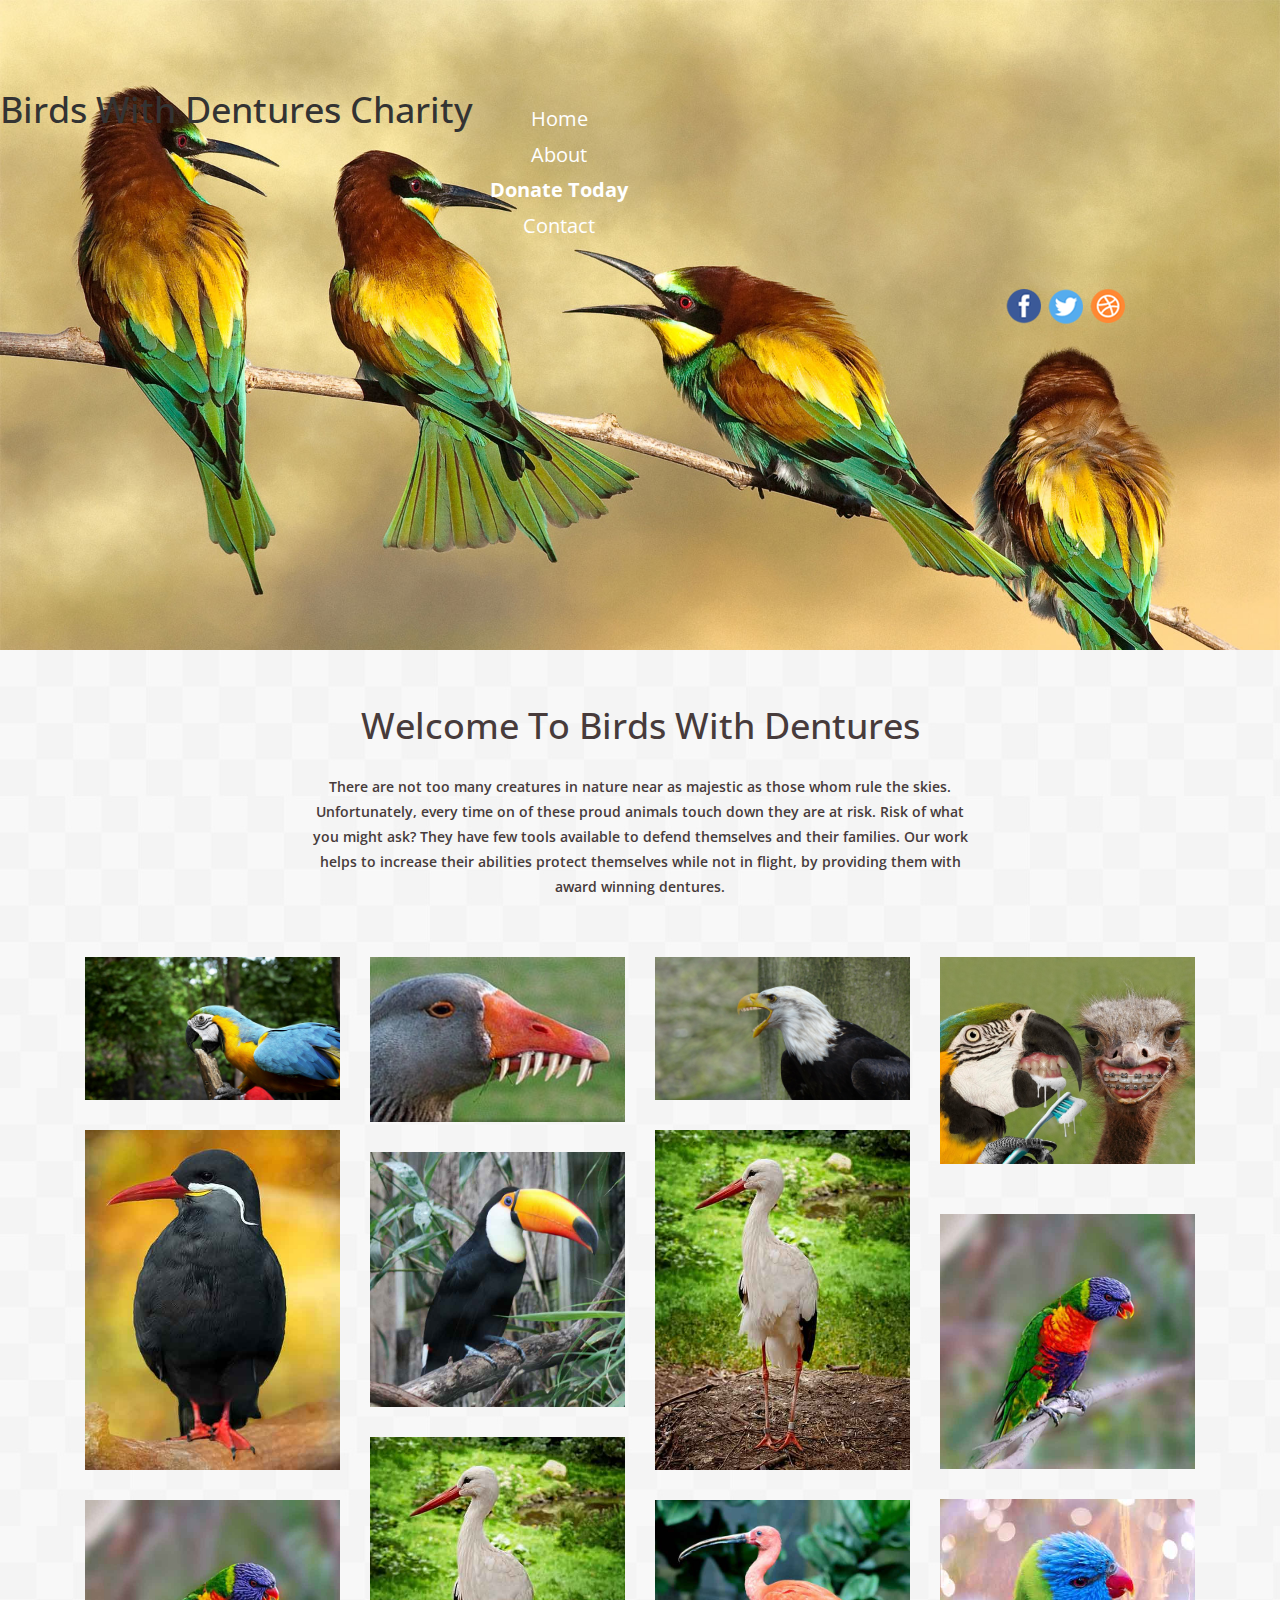
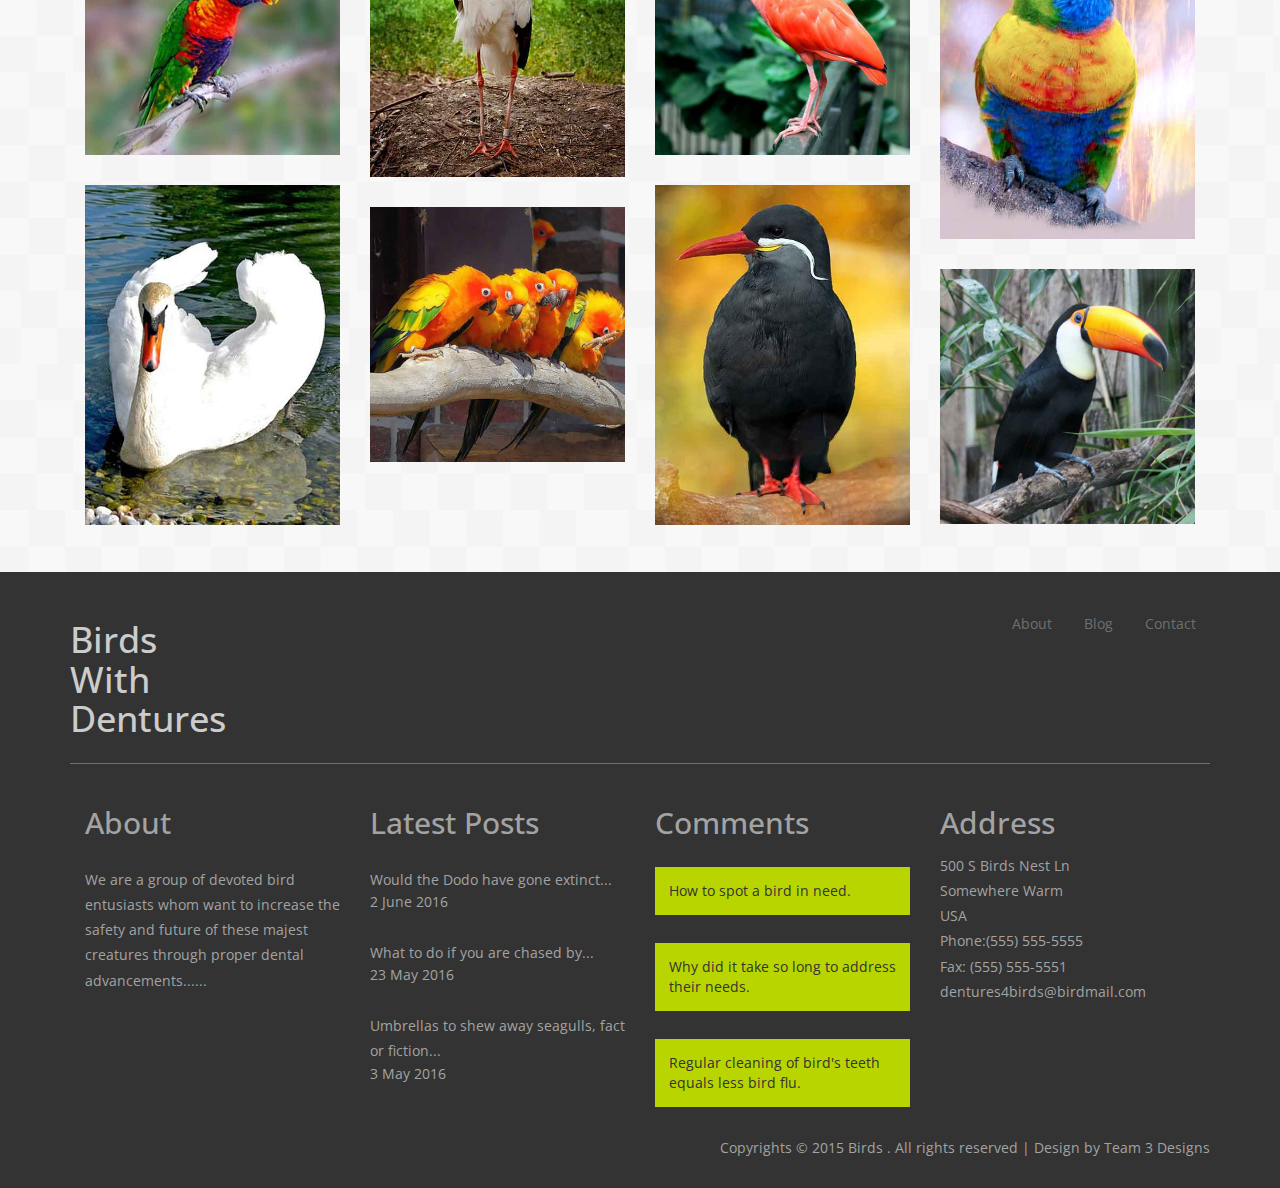
==== commit b19ad298: "Add files via upload" ====
--- a/birds/index.html
+++ b/birds/index.html
@@ -1,528 +1,518 @@
-<!DOCTYPE html>
-
-<html>
-
-<head>
-
-<title>Birds With Dentures Charity</title>
-
-<meta name="viewport" content="width=device-width, initial-scale=1">
-
-<meta http-equiv="Content-Type" content="text/html; charset=utf-8" />
-
-<meta name="keywords" content="Birds With Dentures" />
-
-<script type="application/x-javascript"> addEventListener("load", function() { setTimeout(hideURLbar, 0); }, false); function hideURLbar(){ window.scrollTo(0,1); } </script>
-
-<script src="http://ajax.googleapis.com/ajax/libs/jquery/1.10.2/jquery.min.js"></script>
-
-	<script src="scripts/jquery.bgswitcher.js"></script>
-
-<link href="css/bootstrap.css" rel="stylesheet" type="text/css" media="all" />
-<link rel="stylesheet" href="css/style.css" type="text/css" media="all" />
-<link rel="stylesheet" href="css/swipebox.css" type="text/css" media="all" />
-
-<!--// css -->
-
-<script >
-$(document).ready(function(){
-$(".banner").bgswitcher({
-
-	  images: ["images/bald-eagles-44243_1280.jpg", "images/bird_teeth.jpg", "images/Birds-Brushing-Their-Teeth--121823.jpg"], // Background images
-
-	  effect: "fade", // fade, blind, clip, slide, drop, hide
-
-	  interval: 5000, // Interval of switching
-
-	  loop: true, // Loop the switching
-
-	  shuffle: false, // Shuffle the order of an images
-
-	  duration: 5000, // Effect duration
-
-	  easing: "swing" // Effect easing
-
-	});
-	});
-</script>
-
-<!--fonts-->
-
-<link href='http://fonts.googleapis.com/css?family=Open+Sans:300italic,400italic,600italic,700italic,800italic,400,300,800,700,600' rel='stylesheet' type='text/css'>
-
-<link href='http://fonts.googleapis.com/css?family=Poiret+One' rel='stylesheet' type='text/css'>
-
-<!--/fonts-->
-
-
-</head>
-
-<body>
-
-	<div class="banner">
-
-			<div class="banner-grids">
-
-				<div class="banner-grid-left">
-
-					<div class="header-logo" style="float:left">
-
-						<h1>Birds With Dentures Charity</h1>
-
-					</div>
-
-					<div class="top-nav" style="float:left">
-
-							<ul class="cl-effect-1">
-
-								<li><a href="index.html">Home</a></li>                                             
-
-								<li><a href="about.html">About</a></li>
-
-								<li><a href="donations.html"><strong>Donate Today</strong></a></li> 
-
-								<li><a href="contact.html">Contact</a></li>   
-
-							</ul>
-
-					</div>
-
-				</div>
-
-				<div class="banner-grid-info">
-
-					<div class="social-icons">
-
-						<ul>
-
-							<li><a href="#" class="facebook"></a></li>
-
-							<li><a href="#" class="facebook twitter"></a></li>
-
-							<li><a href="#" class="facebook dribble"></a></li>
-
-						</ul>
-
-					</div>
-				</div>
-
-				<div class="clearfix"> </div>
-
-			</div>
-
-	</div>
-
-	<!-- gallery -->
-
-	<div class="gallery">
-
-		<!-- container -->
-
-		<div class="container">
-
-			<div class="gallery-info">
-
-				<h3>Welcome To Birds With Dentures</h3>
-
-				<p>There are not too many creatures in nature near as majestic as those whom rule the skies. Unfortunately, every time on of these proud animals touch down they are at risk. Risk of what you might ask? They have few tools available to defend themselves and their families. Our work helps to increase their abilities protect themselves while not in flight, by providing them with award winning dentures.</p>
-
-			</div>
-
-			<div class="portfolio-mian">
-
-					<div class="portfolio-top">
-
-								<div class="col-md-3 port-1-left">
-
-									<div class="portfolio app mix_all" data-cat="app" style="display: inline-block; opacity: 1;">
-
-										<div class="portfolio-wrapper ">		
-
-											<a href="images/parrot-1209201_1280.jpg" class="b-link-stripe b-animate-go  swipebox" title="">
-
-										     <img src="images/parrot-1209201_1280.jpg"><div class="b-wrapper"><h2 class="b-animate b-from-left prt-1  b-delay03 ">Photography</h2>
-
-										  	 </div></a>
-
-										</div>
-
-									</div>
-
-									<div class="portfolio app mix_all" data-cat="app" style="display: inline-block; opacity: 1;">
-
-										<div class="portfolio-wrapper p-5">		
-
-											<a href="images/port-5.jpg" class="b-link-stripe b-animate-go  swipebox" title="">
-
-										     <img src="images/port-5.jpg"><div class="b-wrapper"><h2 class="b-animate b-from-left  prt-2  b-delay03 ">Photography</h2>
-
-										  	 </div></a>
-
-			                			</div>
-
-			                		</div>
-
-									<div class="portfolio app mix_all" data-cat="app" style="display: inline-block; opacity: 1;">
-
-										<div class="portfolio-wrapper p-5">		
-
-											<a href="images/port-8.jpg" class="b-link-stripe b-animate-go  swipebox" title="">
-
-										     <img src="images/port-8.jpg"><div class="b-wrapper"><h2 class="b-animate b-from-left  prt-2  b-delay03 ">Photography</h2>
-
-										  	 </div></a>
-
-			                			</div>
-
-			                		</div>
-
-									<div class="portfolio app mix_all" data-cat="app" style="display: inline-block; opacity: 1;">
-
-										<div class="portfolio-wrapper p-5">		
-
-											<a href="images/port-9.jpg" class="b-link-stripe b-animate-go  swipebox" title="">
-
-										     <img src="images/port-9.jpg"><div class="b-wrapper"><h2 class="b-animate b-from-left  prt-2  b-delay03 ">Photography</h2>
-
-										  	 </div></a>
-
-			                			</div>
-
-			                		</div>
-
-								</div>
-
-								<div class="col-md-3 port-1-right">
-
-									<div class="portfolio app mix_all" data-cat="app" style="display: inline-block; opacity: 1;">
-
-										<div class="portfolio-wrapper">		
-
-											<a href="images/bird teeth.jpg" class="b-link-stripe b-animate-go   swipebox" title="">
-
-										     <img src="images/bird teeth.jpg"><div class="b-wrapper"><h2 class="b-animate b-from-left prt-3   b-delay03 ">Photography</h2>
-
-									  	  </div></a>
-
-		                			  </div>
-
-			                		</div>
-
-									<div class="portfolio app mix_all" data-cat="app" style="display: inline-block; opacity: 1;">
-
-										<div class="portfolio-wrapper p-5">		
-
-											<a href="images/port-6.jpg" class="b-link-stripe b-animate-go   swipebox" title="">
-
-										     <img src="images/port-6.jpg"><div class="b-wrapper"><h2 class="b-animate b-from-left prt-3   b-delay03 ">Photography</h2>
-
-										  	 </div></a>
-
-			                			</div>
-
-			                		</div>
-
-									<div class="portfolio app mix_all" data-cat="app" style="display: inline-block; opacity: 1;">
-
-										<div class="portfolio-wrapper p-5">		
-
-											<a href="images/port-7.jpg" class="b-link-stripe b-animate-go   swipebox" title="">
-
-										     <img src="images/port-7.jpg"><div class="b-wrapper"><h2 class="b-animate b-from-left prt-3   b-delay03 ">Photography</h2>
-
-										  	 </div></a>
-
-			                			</div>
-
-			                		</div>
-
-									<div class="portfolio app mix_all" data-cat="app" style="display: inline-block; opacity: 1;">
-
-										<div class="portfolio-wrapper p-5">		
-
-											<a href="images/port-2.jpg" class="b-link-stripe b-animate-go   swipebox" title="">
-
-										     <img src="images/port-2.jpg"><div class="b-wrapper"><h2 class="b-animate b-from-left prt-3   b-delay03 ">Photography</h2>
-
-										  	 </div></a>
-
-			                			</div>
-
-			                		</div>
-
-								</div>
-
-								<div class="col-md-3 portfolio-right">
-
-									<div class="portfolio app mix_all" data-cat="app" style="display: inline-block; opacity: 1;">
-
-										<div class="portfolio-wrapper">		
-
-											<a href="images/eagle1.jpg" class="b-link-stripe b-animate-go   swipebox" title="">
-
-										     <img src="images/eagle1.jpg"><div class="b-wrapper"><h2 class="b-animate b-from-left prt-4   b-delay03 ">Photography</h2>
-
-										  	 </div></a>
-
-			                			</div>
-
-			                		</div>
-
-									<div class="portfolio app mix_all" data-cat="app" style="display: inline-block; opacity: 1;">
-
-										<div class="portfolio-wrapper p-5">		
-
-											<a href="images/port-7.jpg" class="b-link-stripe b-animate-go   swipebox" title="">
-
-										     <img src="images/port-7.jpg"><div class="b-wrapper"><h2 class="b-animate b-from-left  prt-5  b-delay03 ">Photography</h2>
-
-										  	 </div></a>
-
-			                			</div>
-
-			                		</div>
-
-									<div class="portfolio app mix_all" data-cat="app" style="display: inline-block; opacity: 1;">
-
-										<div class="portfolio-wrapper p-5">		
-
-											<a href="images/port-3.jpg" class="b-link-stripe b-animate-go   swipebox" title="">
-
-										     <img src="images/port-3.jpg"><div class="b-wrapper"><h2 class="b-animate b-from-left  prt-5  b-delay03 ">Photography</h2>
-
-										  	 </div></a>
-
-			                			</div>
-
-			                		</div>
-
-									<div class="portfolio app mix_all" data-cat="app" style="display: inline-block; opacity: 1;">
-
-										<div class="portfolio-wrapper p-5">		
-
-											<a href="images/port-5.jpg" class="b-link-stripe b-animate-go   swipebox" title="">
-
-										     <img src="images/port-5.jpg"><div class="b-wrapper"><h2 class="b-animate b-from-left  prt-5  b-delay03 ">Photography</h2>
-
-										  	 </div></a>
-
-			                			</div>
-
-			                		</div>
-
-								</div>
-
-								<div class="col-md-3 port-1-right portfolio-last">
-
-									<div class="portfolio app mix_all" data-cat="app" style="display: inline-block; opacity: 1;">
-
-										<div class="portfolio-wrapper"> <a href="images/Birds-Brushing-Their-Teeth--121823.jpg"><img src="images/Birds-Brushing-Their-Teeth--121823.jpg"></a>
-										  <div class="b-wrapper"><h2 class="b-animate b-from-left prt-3   b-delay03 ">Photography</h2>
-
-									  	  </div>
-
-			                			</div>
-
-			                		</div>
-
-									<div class="portfolio app mix_all" data-cat="app" style="display: inline-block; opacity: 1;">
-
-										<div class="portfolio-wrapper p-5">		
-
-											<a href="images/port-8.jpg" class="b-link-stripe b-animate-go   swipebox" title="">
-
-										     <img src="images/port-8.jpg"><div class="b-wrapper"><h2 class="b-animate b-from-left prt-3   b-delay03 ">Photography</h2>
-
-										  	 </div></a>
-
-			                			</div>
-
-			                		</div>
-
-									<div class="portfolio app mix_all" data-cat="app" style="display: inline-block; opacity: 1;">
-
-										<div class="portfolio-wrapper p-5">		
-
-											<a href="images/port-4.jpg" class="b-link-stripe b-animate-go   swipebox" title="">
-
-										     <img src="images/port-4.jpg"><div class="b-wrapper"><h2 class="b-animate b-from-left prt-3   b-delay03 ">Photography</h2>
-
-										  	 </div></a>
-
-			                			</div>
-
-			                		</div>
-
-									<div class="portfolio app mix_all" data-cat="app" style="display: inline-block; opacity: 1;">
-
-										<div class="portfolio-wrapper p-5">		
-
-											<a href="images/port-6.jpg" class="b-link-stripe b-animate-go   swipebox" title="">
-
-										     <img src="images/port-6.jpg"><div class="b-wrapper"><h2 class="b-animate b-from-left prt-3   b-delay03 ">Photography</h2>
-
-										  	 </div></a>
-
-			                			</div>
-
-			                		</div>
-
-								</div>
-
-								<div class="clearfix"></div>
-
-					</div>
-
-				</div>
-
-				<link rel="stylesheet" href="css/swipebox.css">
-
-				<script src="js/jquery.swipebox.min.js"></script> 
-
-			    <script type="text/javascript">
-
-					jQuery(function($) {
-
-						$(".swipebox").swipebox();
-
-					});
-
-				</script>
-
-		</div>
-
-		<!-- //container -->
-
-	</div>
-
-	<!-- //gallery -->
-
-	<!-- footer -->
-
-	<div class="footer">
-
-		<!-- container -->
-
-		<div class="container">
-
-			<div class="footer-top">
-
-				<div class="footer-logo">
-
-					<h1 style="color:#CCC">Birds With Dentures</h1>
-
-				</div>
-
-				<div class="footer-nav">
-
-					<ul>
-
-						<li><a href="about.html">About</a></li>
-
-						<li><a href="donations.html">Blog</a></li>
-
-						<li><a href="contact.html">Contact</a></li>
-
-					</ul>
-
-				</div>
-
-				<div class="clearfix"> </div>
-
-			</div>
-
-			<div class="footer-bottom">
-
-				<div class="col-md-3 footer-left">
-
-					<h3>About</h3>
-
-					<p>We are a group of devoted bird entusiasts whom want to increase the safety and future of these majest creatures through proper dental advancements......</p>
-
-				</div>
-
-				<div class="col-md-3 posts">
-
-					<h3>Latest Posts</h3>
-
-					<div class="post-info">
-
-						<a href="#">Would the Doto have gone extinct...</a>
-
-						<p>2 June 2016</p>
-
-					</div>
-
-					<div class="post-info">
-
-						<a href="#">What to do if you are chased by...</a>
-
-						<p>23 May 2016</p>
-
-					</div>
-
-					<div class="post-info">
-
-						<a href="#">Umbrellas to shew away seagulls, fact or fiction...</a>
-
-						<p>3 May 2016</p>
-
-					</div>
-
-				</div>
-
-				<div class="col-md-3 comments">
-
-					<h3>Comments</h3>
-
-					<p>How to spot a bird in need.</p>
-
-					<p>Why did it take so long to address their needs.</p>
-
-					<p>Regular cleaning of bird's teeth equals less bird flu.</p>
-
-				</div>
-
-				<div class="col-md-3 address">
-
-					<h3>Address</h4>
-
-					<ul>
-
-						<li>500 S Birds Nest Ln</li>
-
-						<li>Somewhere Warm</li>
-
-						<li>USA</li>
-
-						<li>Phone:(555) 555-5555</li>
-
-						<li>Fax: (555) 555-5551</li>
-
-						<li><a href="mailto:dentures4birds@birdmail.com">dentures4birds@birdmail.com</a></li>
-
-					</ul>
-
-				</div>
-
-				<div class="clearfix"> </div>
-
-				<div class="copyright">
-
-					<p>Copyrights © 2015 Birds . All rights reserved | Design by Team 3 Designs</p>
-
-				</div>
-
-			</div>
-
-		</div>
-
-		<!-- //container -->
-
-	</div>
-
-	<!-- //footer -->
-
-</body>
-
+<!DOCTYPE html>
+
+<html>
+
+<head>
+
+<title>Birds With Dentures Charity</title>
+
+<meta name="viewport" content="width=device-width, initial-scale=1">
+
+<meta http-equiv="Content-Type" content="text/html; charset=utf-8" />
+
+<meta name="keywords" content="Birds With Dentures" />
+
+<script type="application/x-javascript"> addEventListener("load", function() { setTimeout(hideURLbar, 0); }, false); function hideURLbar(){ window.scrollTo(0,1); } </script>
+
+<script src="http://ajax.googleapis.com/ajax/libs/jquery/1.10.2/jquery.min.js"></script>
+
+	<script src="scripts/jquery.bgswitcher.js"></script>
+
+<link href="css/bootstrap.css" rel="stylesheet" type="text/css" media="all" />
+<link rel="stylesheet" href="css/style.css" type="text/css" media="all" />
+<link rel="stylesheet" href="css/swipebox.css" type="text/css" media="all" />
+
+<!--// css -->
+
+<script >
+$(document).ready(function(){
+$(".banner").bgswitcher({
+
+	  images: ["images/Banner.jpg"], // Background images
+
+	  effect: "fade", // fade, blind, clip, slide, drop, hide
+
+	  interval: 5000, // Interval of switching
+
+	  loop: true, // Loop the switching
+
+	  shuffle: false, // Shuffle the order of an images
+
+	  duration: 5000, // Effect duration
+
+	  easing: "swing" // Effect easing
+
+	});
+	});
+</script>
+
+<!--fonts-->
+
+<link href='http://fonts.googleapis.com/css?family=Open+Sans:300italic,400italic,600italic,700italic,800italic,400,300,800,700,600' rel='stylesheet' type='text/css'>
+
+<link href='http://fonts.googleapis.com/css?family=Poiret+One' rel='stylesheet' type='text/css'>
+
+<!--/fonts-->
+
+
+</head>
+
+<body>
+
+	<div class="banner">
+
+			<div class="banner-grids">
+
+				<div class="banner-grid-left">
+
+					<div class="header-logo" style="float:left">
+
+						<h1 class="title">Birds With Dentures Charity</h1>
+
+					</div>
+
+					<div class="top-nav" style="float:left">
+
+							<ul class="cl-effect-1">
+
+								<li><a href="index.html">Home</a></li>                                             
+
+								<li><a href="about.html">About</a></li>
+
+								<li><a href="donations.html"><strong>Donate Today</strong></a></li> 
+
+								<li><a href="contact.html">Contact</a></li>   
+
+							</ul>
+
+					</div>
+
+				</div>
+				<div class="banner-grid-info">
+				  <div class="social-icons">
+				    <ul>
+				      <li><a href="#" class="facebook"></a></li>
+				      <li><a href="#" class="facebook twitter"></a></li>
+				      <li><a href="#" class="facebook dribble"></a></li>
+			        </ul>
+			      </div>
+			  </div>
+				<div class="clearfix"></div>
+			</div>
+
+	</div>
+
+	<!-- gallery -->
+
+	<div class="gallery">
+
+		<!-- container -->
+
+		<div class="container">
+
+			<div class="gallery-info">
+
+				<h3>Welcome To Birds With Dentures</h3>
+
+				<p>There are not too many creatures in nature near as majestic as those whom rule the skies. Unfortunately, every time on of these proud animals touch down they are at risk. Risk of what you might ask? They have few tools available to defend themselves and their families. Our work helps to increase their abilities protect themselves while not in flight, by providing them with award winning dentures.</p>
+
+			</div>
+
+			<div class="portfolio-mian">
+
+					<div class="portfolio-top">
+
+								<div class="col-md-3 port-1-left">
+
+									<div class="portfolio app mix_all" data-cat="app" style="display: inline-block; opacity: 1;">
+
+										<div class="portfolio-wrapper ">		
+
+											<a href="images/parrot-1209201_1280.jpg" class="b-link-stripe b-animate-go  swipebox" title="">
+
+										     <img src="images/parrot-1209201_1280.jpg"><div class="b-wrapper"><h2 class="b-animate b-from-left prt-1  b-delay03 ">Photography</h2>
+
+										  	 </div></a>
+
+										</div>
+
+									</div>
+
+									<div class="portfolio app mix_all" data-cat="app" style="display: inline-block; opacity: 1;">
+
+										<div class="portfolio-wrapper p-5">		
+
+											<a href="images/port-5.jpg" class="b-link-stripe b-animate-go  swipebox" title="">
+
+										     <img src="images/port-5.jpg"><div class="b-wrapper"><h2 class="b-animate b-from-left  prt-2  b-delay03 ">Photography</h2>
+
+										  	 </div></a>
+
+			                			</div>
+
+			                		</div>
+
+									<div class="portfolio app mix_all" data-cat="app" style="display: inline-block; opacity: 1;">
+
+										<div class="portfolio-wrapper p-5">		
+
+											<a href="images/port-8.jpg" class="b-link-stripe b-animate-go  swipebox" title="">
+
+										     <img src="images/port-8.jpg"><div class="b-wrapper"><h2 class="b-animate b-from-left  prt-2  b-delay03 ">Photography</h2>
+
+										  	 </div></a>
+
+			                			</div>
+
+			                		</div>
+
+									<div class="portfolio app mix_all" data-cat="app" style="display: inline-block; opacity: 1;">
+
+										<div class="portfolio-wrapper p-5">		
+
+											<a href="images/port-9.jpg" class="b-link-stripe b-animate-go  swipebox" title="">
+
+										     <img src="images/port-9.jpg"><div class="b-wrapper"><h2 class="b-animate b-from-left  prt-2  b-delay03 ">Photography</h2>
+
+										  	 </div></a>
+
+			                			</div>
+
+			                		</div>
+
+								</div>
+
+								<div class="col-md-3 port-1-right">
+
+									<div class="portfolio app mix_all" data-cat="app" style="display: inline-block; opacity: 1;">
+
+										<div class="portfolio-wrapper">		
+
+											<a href="images/bird teeth.jpg" class="b-link-stripe b-animate-go   swipebox" title="">
+
+										     <img src="images/bird teeth.jpg"><div class="b-wrapper"><h2 class="b-animate b-from-left prt-3   b-delay03 ">Photography</h2>
+
+									  	  </div></a>
+
+		                			  </div>
+
+			                		</div>
+
+									<div class="portfolio app mix_all" data-cat="app" style="display: inline-block; opacity: 1;">
+
+										<div class="portfolio-wrapper p-5">		
+
+											<a href="images/port-6.jpg" class="b-link-stripe b-animate-go   swipebox" title="">
+
+										     <img src="images/port-6.jpg"><div class="b-wrapper"><h2 class="b-animate b-from-left prt-3   b-delay03 ">Photography</h2>
+
+										  	 </div></a>
+
+			                			</div>
+
+			                		</div>
+
+									<div class="portfolio app mix_all" data-cat="app" style="display: inline-block; opacity: 1;">
+
+										<div class="portfolio-wrapper p-5">		
+
+											<a href="images/port-7.jpg" class="b-link-stripe b-animate-go   swipebox" title="">
+
+										     <img src="images/port-7.jpg"><div class="b-wrapper"><h2 class="b-animate b-from-left prt-3   b-delay03 ">Photography</h2>
+
+										  	 </div></a>
+
+			                			</div>
+
+			                		</div>
+
+									<div class="portfolio app mix_all" data-cat="app" style="display: inline-block; opacity: 1;">
+
+										<div class="portfolio-wrapper p-5">		
+
+											<a href="images/port-2.jpg" class="b-link-stripe b-animate-go   swipebox" title="">
+
+										     <img src="images/port-2.jpg"><div class="b-wrapper"><h2 class="b-animate b-from-left prt-3   b-delay03 ">Photography</h2>
+
+										  	 </div></a>
+
+			                			</div>
+
+			                		</div>
+
+								</div>
+
+								<div class="col-md-3 portfolio-right">
+
+									<div class="portfolio app mix_all" data-cat="app" style="display: inline-block; opacity: 1;">
+
+										<div class="portfolio-wrapper">		
+
+											<a href="images/eagle1.jpg" class="b-link-stripe b-animate-go   swipebox" title="">
+
+										     <img src="images/eagle1.jpg"><div class="b-wrapper"><h2 class="b-animate b-from-left prt-4   b-delay03 ">Photography</h2>
+
+										  	 </div></a>
+
+			                			</div>
+
+			                		</div>
+
+									<div class="portfolio app mix_all" data-cat="app" style="display: inline-block; opacity: 1;">
+
+										<div class="portfolio-wrapper p-5">		
+
+											<a href="images/port-7.jpg" class="b-link-stripe b-animate-go   swipebox" title="">
+
+										     <img src="images/port-7.jpg"><div class="b-wrapper"><h2 class="b-animate b-from-left  prt-5  b-delay03 ">Photography</h2>
+
+										  	 </div></a>
+
+			                			</div>
+
+			                		</div>
+
+									<div class="portfolio app mix_all" data-cat="app" style="display: inline-block; opacity: 1;">
+
+										<div class="portfolio-wrapper p-5">		
+
+											<a href="images/port-3.jpg" class="b-link-stripe b-animate-go   swipebox" title="">
+
+										     <img src="images/port-3.jpg"><div class="b-wrapper"><h2 class="b-animate b-from-left  prt-5  b-delay03 ">Photography</h2>
+
+										  	 </div></a>
+
+			                			</div>
+
+			                		</div>
+
+									<div class="portfolio app mix_all" data-cat="app" style="display: inline-block; opacity: 1;">
+
+										<div class="portfolio-wrapper p-5">		
+
+											<a href="images/port-5.jpg" class="b-link-stripe b-animate-go   swipebox" title="">
+
+										     <img src="images/port-5.jpg"><div class="b-wrapper"><h2 class="b-animate b-from-left  prt-5  b-delay03 ">Photography</h2>
+
+										  	 </div></a>
+
+			                			</div>
+
+			                		</div>
+
+								</div>
+
+								<div class="col-md-3 port-1-right portfolio-last">
+
+									<div class="portfolio app mix_all" data-cat="app" style="display: inline-block; opacity: 1;">
+
+										<div class="portfolio-wrapper"> <a href="images/Birds-Brushing-Their-Teeth--121823.jpg"><img src="images/Birds-Brushing-Their-Teeth--121823.jpg"></a>
+										  <div class="b-wrapper"><h2 class="b-animate b-from-left prt-3   b-delay03 ">Photography</h2>
+
+									  	  </div>
+
+			                			</div>
+
+			                		</div>
+
+									<div class="portfolio app mix_all" data-cat="app" style="display: inline-block; opacity: 1;">
+
+										<div class="portfolio-wrapper p-5">		
+
+											<a href="images/port-8.jpg" class="b-link-stripe b-animate-go   swipebox" title="">
+
+										     <img src="images/port-8.jpg"><div class="b-wrapper"><h2 class="b-animate b-from-left prt-3   b-delay03 ">Photography</h2>
+
+										  	 </div></a>
+
+			                			</div>
+
+			                		</div>
+
+									<div class="portfolio app mix_all" data-cat="app" style="display: inline-block; opacity: 1;">
+
+										<div class="portfolio-wrapper p-5">		
+
+											<a href="images/port-4.jpg" class="b-link-stripe b-animate-go   swipebox" title="">
+
+										     <img src="images/port-4.jpg"><div class="b-wrapper"><h2 class="b-animate b-from-left prt-3   b-delay03 ">Photography</h2>
+
+										  	 </div></a>
+
+			                			</div>
+
+			                		</div>
+
+									<div class="portfolio app mix_all" data-cat="app" style="display: inline-block; opacity: 1;">
+
+										<div class="portfolio-wrapper p-5">		
+
+											<a href="images/port-6.jpg" class="b-link-stripe b-animate-go   swipebox" title="">
+
+										     <img src="images/port-6.jpg"><div class="b-wrapper"><h2 class="b-animate b-from-left prt-3   b-delay03 ">Photography</h2>
+
+										  	 </div></a>
+
+			                			</div>
+
+			                		</div>
+
+								</div>
+
+								<div class="clearfix"></div>
+
+					</div>
+
+				</div>
+
+				<link rel="stylesheet" href="css/swipebox.css">
+
+				<script src="js/jquery.swipebox.min.js"></script> 
+
+			    <script type="text/javascript">
+
+					jQuery(function($) {
+
+						$(".swipebox").swipebox();
+
+					});
+
+				</script>
+
+		</div>
+
+		<!-- //container -->
+
+	</div>
+
+	<!-- //gallery -->
+
+	<!-- footer -->
+
+	<div class="footer">
+
+		<!-- container -->
+
+		<div class="container">
+
+			<div class="footer-top">
+
+				<div class="footer-logo">
+
+					<h1 style="color:#CCC">Birds With Dentures</h1>
+
+				</div>
+
+				<div class="footer-nav">
+
+					<ul>
+
+						<li><a href="about.html">About</a></li>
+
+						<li><a href="donations.html">Blog</a></li>
+
+						<li><a href="contact.html">Contact</a></li>
+
+					</ul>
+
+				</div>
+
+				<div class="clearfix"> </div>
+
+			</div>
+
+			<div class="footer-bottom">
+
+				<div class="col-md-3 footer-left">
+
+					<h3>About</h3>
+
+					<p>We are a group of devoted bird entusiasts whom want to increase the safety and future of these majest creatures through proper dental advancements......</p>
+
+				</div>
+
+				<div class="col-md-3 posts">
+
+					<h3>Latest Posts</h3>
+
+					<div class="post-info">
+
+						<a href="#">Would the Dodo have gone extinct...</a>
+
+						<p>2 June 2016</p>
+
+					</div>
+
+					<div class="post-info">
+
+						<a href="#">What to do if you are chased by...</a>
+
+						<p>23 May 2016</p>
+
+					</div>
+
+					<div class="post-info">
+
+						<a href="#">Umbrellas to shew away seagulls, fact or fiction...</a>
+
+						<p>3 May 2016</p>
+
+					</div>
+
+				</div>
+
+				<div class="col-md-3 comments">
+
+					<h3>Comments</h3>
+
+					<p>How to spot a bird in need.</p>
+
+					<p>Why did it take so long to address their needs.</p>
+
+					<p>Regular cleaning of bird's teeth equals less bird flu.</p>
+
+				</div>
+
+				<div class="col-md-3 address">
+
+					<h3>Address</h4>
+
+					<ul>
+
+						<li>500 S Birds Nest Ln</li>
+
+						<li>Somewhere Warm</li>
+
+						<li>USA</li>
+
+						<li>Phone:(555) 555-5555</li>
+
+						<li>Fax: (555) 555-5551</li>
+
+						<li><a href="mailto:dentures4birds@birdmail.com">dentures4birds@birdmail.com</a></li>
+
+					</ul>
+
+				</div>
+
+				<div class="clearfix"> </div>
+
+				<div class="copyright">
+
+					<p>Copyrights © 2015 Birds . All rights reserved | Design by Team 3 Designs</p>
+
+				</div>
+
+			</div>
+
+		</div>
+
+		<!-- //container -->
+
+	</div>
+
+	<!-- //footer -->
+
+</body>
+
 </html>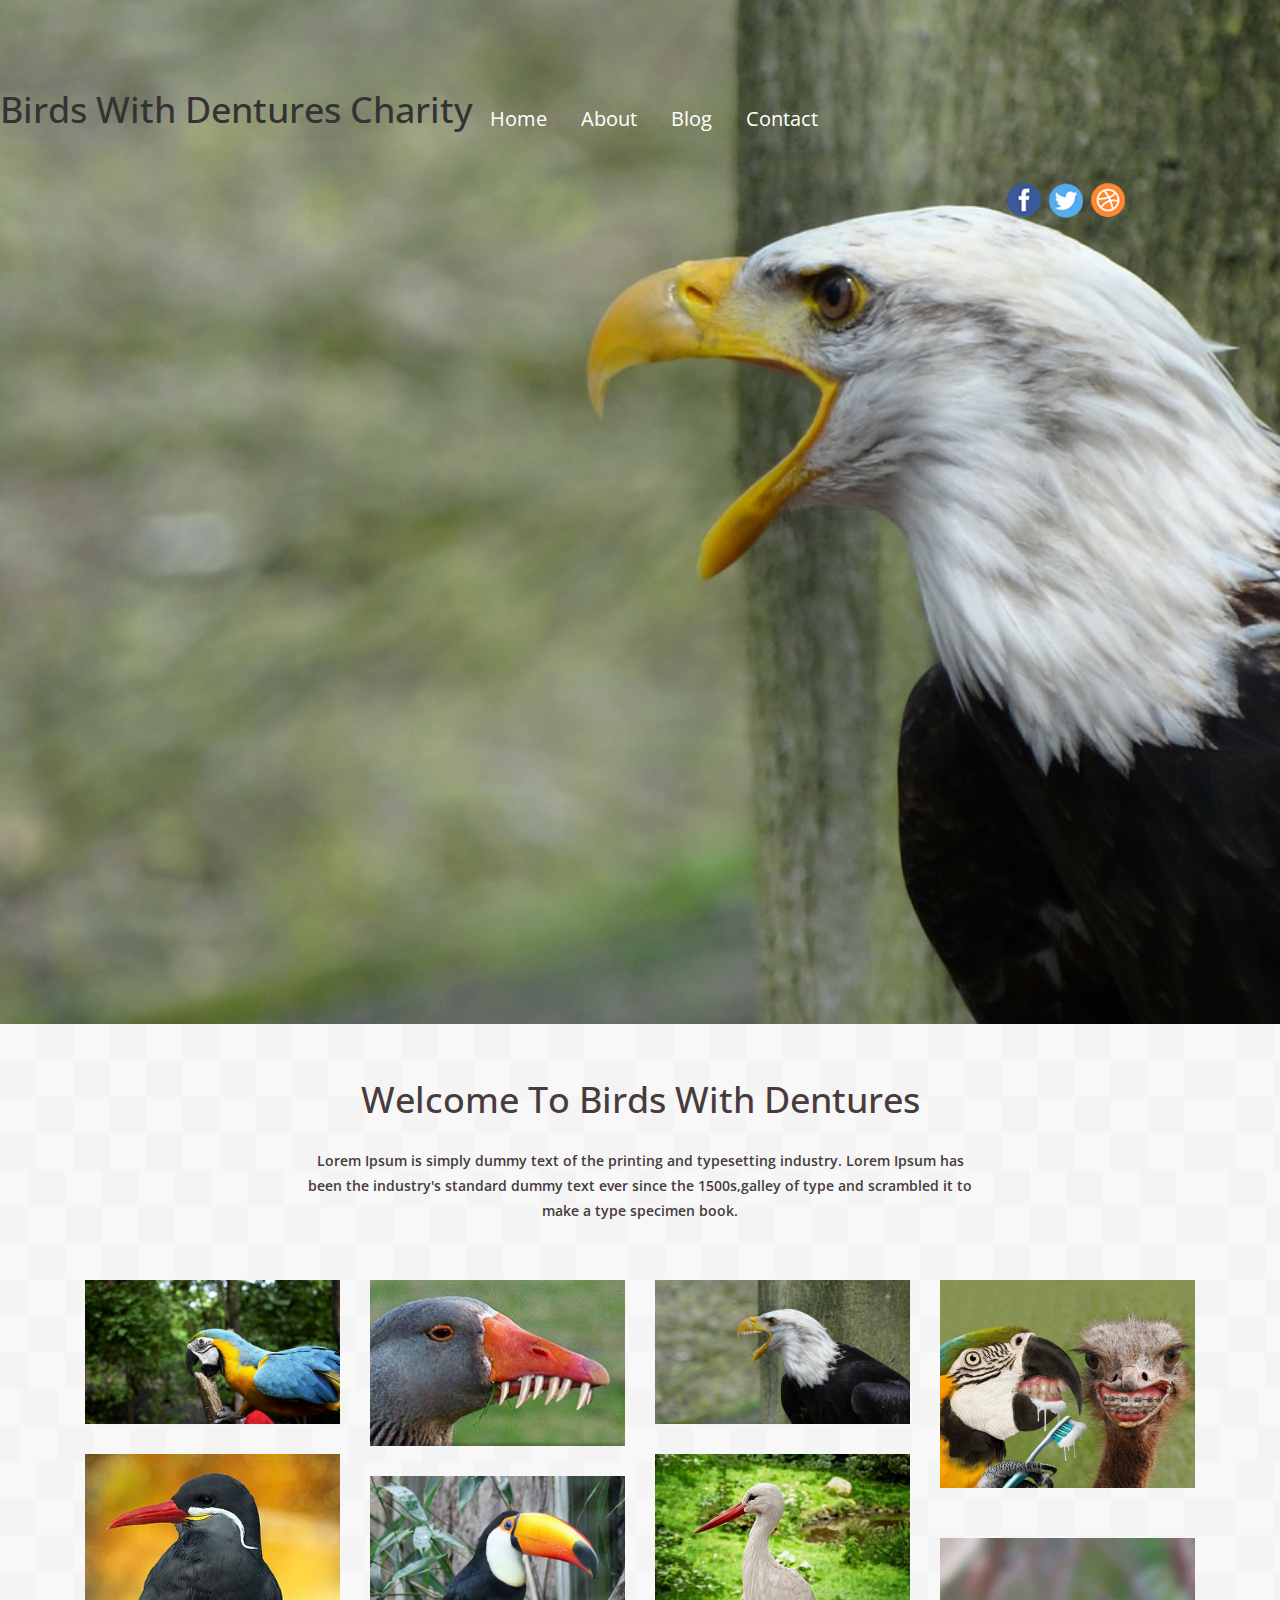
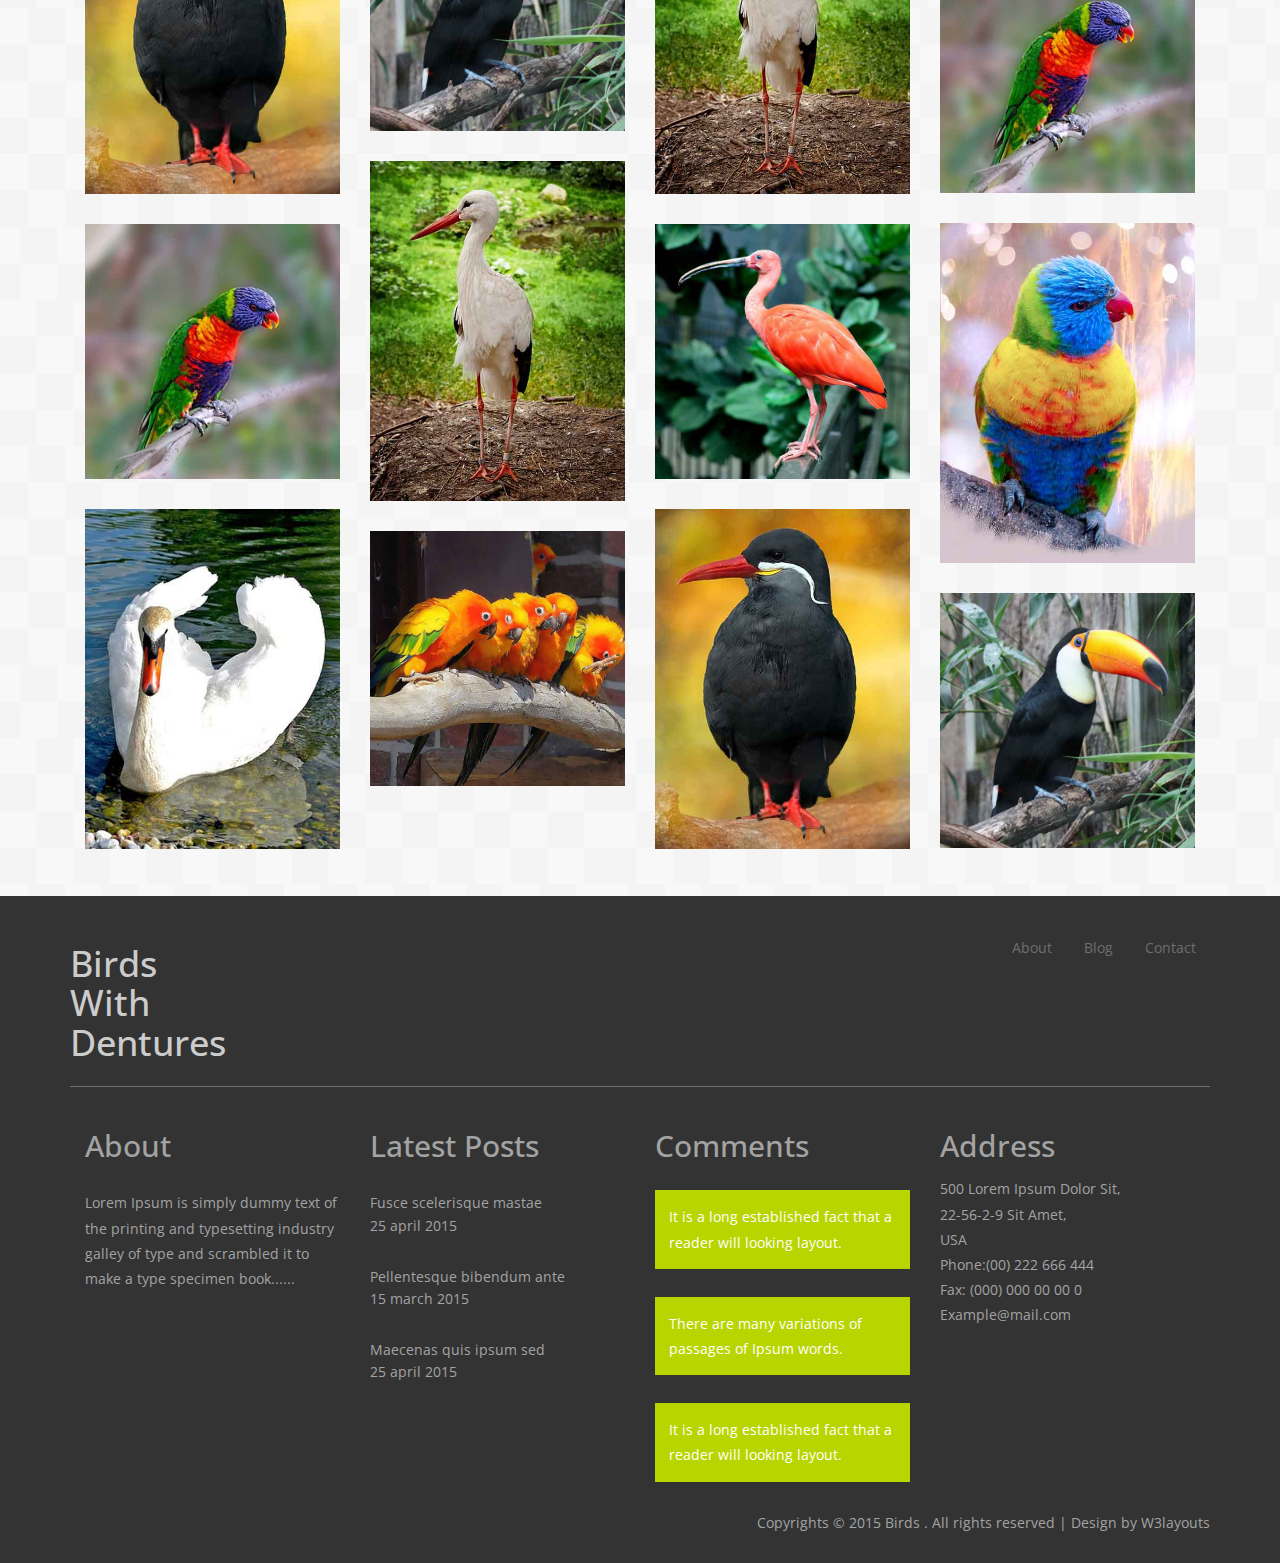
==== commit e6c07f3e: "modified main page" ====
--- a/birds/index.html
+++ b/birds/index.html
@@ -28,7 +28,7 @@
 $(document).ready(function(){
 $(".banner").bgswitcher({
 
-	  images: ["images/Banner.jpg"], // Background images
+	  images: ["images/bald-eagles-44243_1280.jpg", "images/bird_teeth.jpg", "images/Birds-Brushing-Their-Teeth--121823.jpg"], // Background images
 
 	  effect: "fade", // fade, blind, clip, slide, drop, hide
 
@@ -67,7 +67,7 @@
 
 					<div class="header-logo" style="float:left">
 
-						<h1 class="title">Birds With Dentures Charity</h1>
+						<h1>Birds With Dentures Charity</h1>
 
 					</div>
 
@@ -79,7 +79,7 @@
 
 								<li><a href="about.html">About</a></li>
 
-								<li><a href="donations.html"><strong>Donate Today</strong></a></li> 
+								<li><a href="donations.html">Blog</a></li> 
 
 								<li><a href="contact.html">Contact</a></li>   
 
@@ -88,16 +88,26 @@
 					</div>
 
 				</div>
+
 				<div class="banner-grid-info">
-				  <div class="social-icons">
-				    <ul>
-				      <li><a href="#" class="facebook"></a></li>
-				      <li><a href="#" class="facebook twitter"></a></li>
-				      <li><a href="#" class="facebook dribble"></a></li>
-			        </ul>
-			      </div>
-			  </div>
-				<div class="clearfix"></div>
+
+					<div class="social-icons">
+
+						<ul>
+
+							<li><a href="#" class="facebook"></a></li>
+
+							<li><a href="#" class="facebook twitter"></a></li>
+
+							<li><a href="#" class="facebook dribble"></a></li>
+
+						</ul>
+
+					</div>
+				</div>
+
+				<div class="clearfix"> </div>
+
 			</div>
 
 	</div>
@@ -114,7 +124,7 @@
 
 				<h3>Welcome To Birds With Dentures</h3>
 
-				<p>There are not too many creatures in nature near as majestic as those whom rule the skies. Unfortunately, every time on of these proud animals touch down they are at risk. Risk of what you might ask? They have few tools available to defend themselves and their families. Our work helps to increase their abilities protect themselves while not in flight, by providing them with award winning dentures.</p>
+				<p>Lorem Ipsum is simply dummy text of the printing and typesetting industry. Lorem Ipsum has been the industry's standard dummy text ever since the 1500s,galley of type and scrambled it to make a type specimen book.</p>
 
 			</div>
 
@@ -427,7 +437,7 @@
 
 					<h3>About</h3>
 
-					<p>We are a group of devoted bird entusiasts whom want to increase the safety and future of these majest creatures through proper dental advancements......</p>
+					<p>Lorem Ipsum is simply dummy text of the printing and typesetting industry galley of type and scrambled it to make a type specimen book......</p>
 
 				</div>
 
@@ -437,25 +447,25 @@
 
 					<div class="post-info">
 
-						<a href="#">Would the Dodo have gone extinct...</a>
-
-						<p>2 June 2016</p>
+						<a href="#">Fusce scelerisque mastae</a>
+
+						<p>25 april 2015</p>
 
 					</div>
 
 					<div class="post-info">
 
-						<a href="#">What to do if you are chased by...</a>
-
-						<p>23 May 2016</p>
+						<a href="#">Pellentesque bibendum ante</a>
+
+						<p>15 march 2015</p>
 
 					</div>
 
 					<div class="post-info">
 
-						<a href="#">Umbrellas to shew away seagulls, fact or fiction...</a>
-
-						<p>3 May 2016</p>
+						<a href="#">Maecenas quis ipsum sed</a>
+
+						<p>25 april 2015</p>
 
 					</div>
 
@@ -465,11 +475,11 @@
 
 					<h3>Comments</h3>
 
-					<p>How to spot a bird in need.</p>
-
-					<p>Why did it take so long to address their needs.</p>
-
-					<p>Regular cleaning of bird's teeth equals less bird flu.</p>
+					<p><a href="#">It is a long established fact that a reader will looking layout.</a></p>
+
+					<p><a href="#">There are many variations of passages of Ipsum words.</a></p>
+
+					<p><a href="#">It is a long established fact that a reader will looking layout.</a></p>
 
 				</div>
 
@@ -479,17 +489,17 @@
 
 					<ul>
 
-						<li>500 S Birds Nest Ln</li>
-
-						<li>Somewhere Warm</li>
+						<li>500 Lorem Ipsum Dolor Sit,</li>
+
+						<li>22-56-2-9 Sit Amet,</li>
 
 						<li>USA</li>
 
-						<li>Phone:(555) 555-5555</li>
-
-						<li>Fax: (555) 555-5551</li>
-
-						<li><a href="mailto:dentures4birds@birdmail.com">dentures4birds@birdmail.com</a></li>
+						<li>Phone:(00) 222 666 444</li>
+
+						<li>Fax: (000) 000 00 00 0</li>
+
+						<li><a href="mailto:example@email.com">Example@mail.com</a></li>
 
 					</ul>
 
@@ -499,7 +509,7 @@
 
 				<div class="copyright">
 
-					<p>Copyrights © 2015 Birds . All rights reserved | Design by Team 3 Designs</p>
+					<p>Copyrights © 2015 Birds . All rights reserved | Design by <a href="http://w3layouts.com/">W3layouts</a></p>
 
 				</div>
 
--- a/birds/css/style.css
+++ b/birds/css/style.css
@@ -1,2819 +1,2821 @@
-/*--A Design by W3layouts -
-Author: W3layout-
-Author URL: http://w3layouts.com-
-License: Creative Commons Attribution 3.0 Unported-
-License URL: http://creativecommons.org/licenses/by/3.0/-
---*/-
-body{-
-	background:#fff;-
-	font-family: 'Open Sans', sans-serif;-
-}-
-body a {-
-  transition: 0.5s all;-
-  -webkit-transition: 0.5s all;-
-  -o-transition: 0.5s all;-
-  -moz-transition: 0.5s all;-
-  -ms-transition: 0.5s all;-
-}-
-.banner{-
-  background: url(../images/6.jpg) no-repeat 0px 0px;-
-  background-size: cover;-
-  min-height: 650px;-
-}-
-.banner-grids {-
-  padding-top: 5em;-
-}-
-.social-icons{-
-	text-align: right;-
-}-
-.social-icons ul{-
-	padding:0;-
-	margin:0;-
-}-
-.social-icons ul li{-
-	display:inline-block;-
-	margin: 0 .1em;-
-}-
-.social-icons ul li a.facebook{-
-  background: url(../images/social.png) no-repeat -35px 0px;-
-  width: 35px;-
-  height: 35px;-
-  display: block;-
-  position:relative;-
-  transition: none;-
-}-
-.social-icons ul li a.twitter{-
-    background: url(../images/social.png) no-repeat -35px -38px;-
-}-
-.social-icons ul li a.dribble{-
-    background: url(../images/social.png) no-repeat -35px -76px;-
-}-
-.social-icons ul li a.facebook:hover{-
-	background: url(../images/social.png) no-repeat 0px 0px;-
-	transition: none;-
-}-
-.social-icons ul li a.twitter:hover{-
-    background: url(../images/social.png) no-repeat 0px -38px;-
-}-
-.social-icons ul li a.dribble:hover{-
-    background: url(../images/social.png) no-repeat 0px -76px;-
-}-
-.banner-grid-left{-
-	float:left;-
-}-
-.banner-grid-info{-
-  float: right;-
-  width: 41%;-
-  margin: 3em 11em 0 0;-
-}-
-.top-nav{-
-  margin: 2em 0 0 0;-
-  text-align: center;-
-}-
-.top-nav ul{-
-	padding:0;-
-	margin:0;-
-}-
-.top-nav ul li{-
-	display:block;-
-	margin:.5em 0;-
-}-
-.top-nav ul li a{-
-  color: #FFF;-
-  font-size: 20px;-
-  text-decoration: none;-
-}-
-/* Effect 1: Brackets */-
-.cl-effect-1 a::before,-
-.cl-effect-1 a::after {-
-	display: inline-block;-
-	opacity: 0;-
-	-webkit-transition: -webkit-transform 0.3s, opacity 0.2s;-
-	-moz-transition: -moz-transform 0.3s, opacity 0.2s;-
-	transition: transform 0.3s, opacity 0.2s;-
-}-
--
-.cl-effect-1 a::before {-
-	margin-right: 10px;-
-	content: '[';-
-	-webkit-transform: translateX(20px);-
-	-moz-transform: translateX(20px);-
-	transform: translateX(20px);-
-}-
--
-.cl-effect-1 a::after {-
-	margin-left: 10px;-
-	content: ']';-
-	-webkit-transform: translateX(-20px);-
-	-moz-transform: translateX(-20px);-
-	transform: translateX(-20px);-
-}-
--
-.cl-effect-1 a:hover::before,-
-.cl-effect-1 a:hover::after,-
-.cl-effect-1 a:focus::before,-
-.cl-effect-1 a:focus::after {-
-	opacity: 1;-
-	-webkit-transform: translateX(0px);-
-	-moz-transform: translateX(0px);-
-	transform: translateX(0px);-
-}-
-.banner-grid-right{-
-  margin: 5em 0 0 0;-
-  text-align: left;-
-  background: rgba(0, 0, 0, 0.44);-
-  padding: 3em;-
-  border-radius: 7px;-
-  -webkit-border-radius: 7px;-
-  -ms-border-radius: 7px;-
-  -moz-border-radius: 7px;-
-  -o-border-radius: 7px;-
-}-
-.banner-grid-right h3{-
-  color: #FFF;-
-  font-size: 40px;-
-  margin: 0;-
-  font-weight:700;-
-  font-family: 'Poiret One', cursive;-
-}-
-.banner-grid-right p{-
-  color: #FFF;-
-  font-size: 13px;-
-  margin: 1em 0 0 0;-
-  font-weight: 600;-
-  line-height: 1.8em;-
-  font-style: italic;-
-}-
-/*-- gallery --*/-
-.gallery{-
-	background:url(../images/p.jpg) repeat;-
-	padding: 4em 0 3em 0;-
-}-
-.gallery-info{-
-	text-align:center;-
-}-
-.gallery-info h3{-
-font-size: 36px;-
-  margin: 0;-
-  color: #473B3B;-
-}-
-.gallery-info p{-
-  color: #473B3B;-
-  font-size: 14px;-
-  margin: 2em auto 0;-
-  font-weight: 600;-
-  line-height: 1.8em;-
-  width: 59%;-
-}-
-/*--gallery-starts--*/-
-.port{-
-	padding:6em 0px;-
-}-
-.portfolio-left img{-
-	width:100%;-
-}-
-.port-1 {-
-  	margin-top: 25px;-
-}-
-.port-1-left img:nth-child(2),.port-1-right img:nth-child(2),.portfolio-right img:nth-child(2){-
-	margin-top:30px;-
-}-
-.portfolio-top{-
-	margin-top:5%;-
-}-
-.portfolio-right img {-
-  width: 100%;-
-}-
-/*-----------------------------------------------------------------------------------*/-
-/*	Animation effects-
-/*-----------------------------------------------------------------------------------*/-
-.b-animate-go{-
-	text-decoration:none;-
-}-
-.b-animate {-
-	transition: all 0.5s;-
-	-moz-transition: all 0.5s;-
-	-ms-transition: all 0.5s;-
-	-o-transition: all 0.5s;-
-	-webkit-transition: all 0.5s;-
-	visibility: hidden;-
-	font-size: 15px;-
-	font-weight: 400;-
-	width: 40%;-
-	line-height: 1.3em;-
-	margin: 0 auto;-
-	top: 50%;-
-}-
-.b-animate img{-
-	margin-top:12%;-
-	display: -webkit-inline-box;-
-}-
-/* lt-ie9 */-
-.b-animate-go:hover .b-animate{-
-	visibility:visible;-
-}-
-.b-from-left{-
-	position:relative;-
-	left:-100%;-
-}-
-.b-animate-go:hover .b-from-left{-
-	left:0;-
-}-
-span.m_4{-
-	font-size:14px;-
-	font-weight:400;-
-}-
-p.m_5 {-
-	margin: 2% auto 5%;-
-	width: 70%;-
-	color: #283A47;-
-	font-size: 1.1em;-
-	font-weight: 600;-
-	line-height: 1.5em;-
-	text-align: center;-
-}-
-ul#filters {-
-	padding: 0px;-
-	text-align: center;-
-	padding: 1px 0;-
-	margin: 0 auto;-
-	border-radius: 2.3em;-
-	-webkit-border-radius: 2.3em;-
-	-moz-border-radius: 2.3em;-
-	-o-border-radius: 2.3em;-
-	-ms-border-radius: 2.3em;-
-}-
-/*--team--*/-
-.col_1_of_4:first-child {-
-	margin-left: 0;-
-}-
-.span_1_of_4 {-
-	width: 22.8%;-
-}-
-.col_1_of_4 {-
-	display: block;-
-	float: left;-
-	margin: 1% 0 1% 2.6%;-
-	background: #FFF;-
-}-
-.b-wrapper:hover {-
-	background: rgba(27, 46, 57, 0.7);-
-	transition: 0.5s all;-
-	-webkit-transition: 0.5s all;-
-	-o-transition: 0.5s all;-
-	-moz-transition: 0.5s all;-
-	-ms-transition: 0.5s all;-
-}-
-/* lt-ie9 */-
-.b-link-stripe:hover .b-line{-
-	visibility:visible;-
-}-
-.b-link-stripe .b-line1{-
-	left:0;-
-}-
-.b-link-stripe .b-line2{-
-	left:20%;-
-	transition-delay:0.1s !important;-
-	-moz-transition-delay:0.1s !important;-
-	-ms-transition-delay:0.1s !important;-
-	-o-transition-delay:0.1s !important;-
-	-webkit-transition-delay:0.1s !important;-
-}-
-.b-link-stripe .b-line3{-
-	left:40%;-
-	transition-delay:0.2s !important;-
-	-moz-transition-delay:0.2s !important;-
-	-ms-transition-delay:0.2s !important;-
-	-o-transition-delay:0.2s !important;-
-	-webkit-transition-delay:0.2s !important;-
-}-
-.b-link-stripe .b-line4{-
-	left:60%;-
-	transition-delay:0.3s !important;-
-	-moz-transition-delay:0.3s !important;-
-	-ms-transition-delay:0.3s !important;-
-	-o-transition-delay:0.3s !important;-
-	-webkit-transition-delay:0.3s !important;-
-}-
-.b-link-stripe .b-line5{-
-	left:80%;-
-	transition-delay:0.4s !important;-
-	-moz-transition-delay:0.4s !important;-
-	-ms-transition-delay:0.4s !important;-
-	-o-transition-delay:0.4s !important;-
-	-webkit-transition-delay:0.4s !important;-
-}-
-.b-link-stripe:hover .b-line{-
-	opacity:1;-
-}-
-.b-link-stripe .b-wrapper {-
-  position: absolute;-
-  width: 100%;-
-  height: 100%;-
-  top: 0;-
-  left: 0;-
-  text-align: center;-
-  color: #ffffff;-
-  overflow: hidden;-
-}-
-#filters {-
-	margin: 3% 0;-
-	padding: 0;-
-	list-style: none;-
-	text-align: center;-
-}-
-#filters li {-
-		display: -webkit-inline-box;-
-	}-
-#filters li span {-
-	display: block;-
-	padding: 10px 27px;-
-	text-decoration: none;-
-	color: #999999;-
-	cursor: pointer;-
-	font-size: 16px;-
-	font-weight: 700;-
-	border: 2px solid #999999;-
-	font-weight: 700;-
-	text-transform: uppercase;-
-	margin: 0 10px 0 0;-
-	background: #F0F0F0;-
-	font-family: 'Lato', sans-serif;-
-}-
-#filters li span.active, #filters li span:hover {-
-	background: #47b7e8;-
-	border: 2px solid #47b7e8;-
-	color: #ffffff;-
-	transition: 0.5s all ease;-
-	-webkit-transition: 0.5s all ease;-
-	-moz-transition: 0.5s all ease;-
-	-o-transition: 0.5s all ease;-
-	-ms-transition: 0.5s all ease;-
-}-
- #portfoliolist .portfolio {-
-		-webkit-box-sizing: border-box;-
-		-moz-box-sizing: border-box;-
-		-o-box-sizing: border-box;-
-		width: 32%;-
-		display:none;-
-		float:left;-
-		overflow:hidden;-
-		margin: 0 1% 1% 0;-
-	}-
-div#portfoliolist {-
-	padding: 5.5% 0px;-
-}-
-.portfolio-wrapper {-
-		overflow:hidden;-
-		position: relative !important;-
-		cursor:pointer;-
-	}-
-.portfolio img {-
-		max-width:100%;-
-		/*--position: relative;--*/-
-		transition: all 300ms!important;-
-		-webkit-transition: all 300ms!important;-
-		-moz-transition: all 300ms!important;-
-	}-
-.portfolio .label {-
-		position: absolute;-
-		width: 100%;-
-		height:40px;-
-		bottom:-40px;-
-	}-
-.portfolio .label-bg {-
-			background: #22B4B8;-
-			width: 100%;-
-			height:100%;-
-			position: absolute;-
-			top:0;-
-			left:0;-
-		}-
-.portfolio .label-text {-
-			color:#fff;-
-			position: relative;-
-			z-index:500;-
-			padding:5px 8px;-
-		}-
-			-
-.portfolio .text-category {-
-				display:block;-
-				font-size:9px;-
-				font-size: 12px;-
-				text-transform:uppercase;-
-			}-
-/* Self Clearing Goodness */-
-.container:after { content: "\0020"; display: block; height: 0; clear: both; visibility: hidden; }-
-.clearfix:before,-
-.clearfix:after,-
-.row:before,-
-.row:after {-
-  content: '\0020';-
-  display: block;-
-  overflow: hidden;-
-  visibility: hidden;-
-  width: 0;-
-  height: 0;-
-   }-
-.row:after,-
-.clearfix:after {-
-  clear: both;-
-   }-
-.row,-
-.clearfix {-
-  zoom: 1;-
-   }-
--
-.clear {-
-  clear: both;-
-  display: block;-
-  overflow: hidden;-
-  visibility: hidden;-
-  width: 0;-
-  height: 0;-
-}-
-/*---------------*/-
-.p-5{-
-	margin-top:25px;-
-}-
-.prt-1 {-
-  top: 47% !important;-
-}-
-.prt-2{-
-	top: 50% !important;-
-}-
-.prt-3{-
-	top: 47% !important;-
-}-
-.prt-4{-
-	top: 48% !important;-
-}-
-.prt-5{-
-	top: 47% !important;-
-}-
-/*--gallery-ends--*/-
-/*-- footer --*/-
-.footer{-
-	padding:2em 0;-
-	background: #333333;-
-}-
-.footer-top {-
-  padding-bottom: 1em;-
-  border-bottom: solid 1px #6f6f6f;-
-  margin-bottom: 3em;-
-}-
-.footer-logo{-
-	float:left;-
-	width: 9%;-
-}-
-.footer-logo a{-
-	display:block;-
-}-
-.footer-nav{-
-	float:right;-
-}-
-.footer-nav ul{-
-  margin: 1em 0 0 0;-
-  padding: 0;-
-}-
-.footer-nav ul li{-
-  display: inline-block;-
-  margin: 0 1em;-
-}-
-.footer-nav ul li a{-
-	color:#6f6f6f;-
-	text-decoration:none;-
-	font-size:14px;-
-}-
-.footer-nav a:hover{-
-	color:#b8d500;-
-}-
-.footer-left h3{-
-  font-size: 30px;-
-  margin: 0;-
-  color: #A3A3A3;-
-}-
-.footer-left p{-
-	color:#A3A3A3;-
-	font-size:14px;-
-	margin:2em 0 1em 0;-
-	line-height: 1.8em;-
-}-
-.address h3{-
-  font-size: 30px;-
-  margin: 0;-
-  color: #A3A3A3;-
-}-
-.address ul{-
-	padding:0;-
-	margin: 1em 0 0 0;-
-}-
-.address ul li{-
-	display:block;-
-	color:#A3A3A3;-
-	font-size:14px;-
-	line-height: 1.8em;-
-}-
-.address ul li a{-
-	color:#A3A3A3;-
-}-
-.posts h3{-
-  font-size: 30px;-
-  margin: 0;-
-  color: #A3A3A3;	-
-}-
-.post-info {-
-  margin: 2em 0 0 0;-
-}-
-.post-info a{-
-  color: #A3A3A3;-
-  font-size: 14px;-
-  text-decoration: none;-
-  line-height: 1.8em;-
-}-
-.post-info a:hover{-
-	color:#b8d500;-
-}-
-.post-info p{-
-	color: #A3A3A3;-
-	font-size: 14px;-
-	margin:0;-
-}-
-.comments  h3{-
-	font-size: 30px;-
-	margin: 0;-
-	color: #A3A3A3;-
-}-
-.comments p{-
-  background: #b8d500;-
-  padding: 1em;-
-  margin: 2em 0 0 0;-
-}-
-.comments a{-
-	color:#FFF;-
-	text-decoration:none;-
-	line-height:1.8em;-
-}-
-.copyright {-
-  margin: 2em 0 0 0;-
-  text-align: right;-
-}-
-.copyright p{-
-  color: #A3A3A3;-
-  font-size: 14px;-
-  margin:0;-
-  line-height: 1.8em;-
-}-
-.copyright p a{-
-	color: #A3A3A3;-
-}-
-/*-- about --*/-
-.about{-
-	background: url(../images/p.jpg) repeat;-
-	padding: 5em 0;-
-}-
-.about-banner{-
-	min-height: 360px !important;-
-}-
-.history-left img{-
-	width:100%;-
-}-
-.history-right h3{-
-font-size: 36px;-
-  margin: 0;-
-  color: #473B3B;-
-}-
-.history-right p{-
-  font-size: 14px;-
-  margin: 1em 0 0 0;-
-  color: #473B3B;-
-  line-height: 1.8em;-
-}-
-.history-right p span{-
-	display:block;-
-	margin:1em 0;-
-}-
-.team{-
-	margin:3em 0 0 0;-
-}-
-.team h3{-
-font-size: 36px;-
-  margin: 0;-
-  color: #473B3B;-
-}-
-.team-grids {-
-  margin: 3em 0 0 0;-
-}-
-.team-grid{-
-	text-align:center;-
-}-
-.team-grid img{-
-	width:100%;-
-}-
-.team-grid h5{-
-  font-size: 24px;-
-  margin: 1em 0 .5em 0;-
-  color: #473B3B;-
-  font-weight: 600;-
-}-
-.team-grid p{-
-	color:#473B3B;-
-	font-size:14px;-
-	font-style:italic;-
-	margin:0;-
-}-
-/*-- blog --*/-
-.blog{-
-	background: url(../images/p.jpg) repeat;-
-	padding: 3em 0;-
-}-
-.blog-left a{-
-  font-size: 26px;-
-  font-weight: 600;-
-  margin: 0;-
-  color: #473B3B;-
-  text-decoration:none;-
-}-
-.blog-left a.b-img img{-
-  width: 100%;-
-  margin: 1em 0;-
-}-
-.blog-left p{-
-  font-size: 14px;-
-  margin: 0 0 1em 0;-
-  color: #473B3B;-
-  line-height: 1.8em;-
-}-
-.blog-left a.more{-
-	color:#bd4932;-
-	font-size:14px;-
-	text-decoration:none;-
-	font-style:italic;-
-}-
-.blog-left a.more:hover{-
-	color:#b8d500;-
-}-
-.blog-left:nth-child(2) {-
-  margin: 3em 0;-
-}-
-.search {-
-  border: 1px solid #dbdbdb;-
-  background: none;-
-  position: relative;-
-  margin-bottom: 2em;-
-}-
-.sidebar h5{-
-	font-size: 18px;-
-	font-weight: 600;-
-	margin: 0;-
-	color: #473B3B;-
-	margin-bottom: 1.5em;-
-}-
-.search form input[type="text"] {-
-  padding: 12px 15px;-
-  font-weight: 400;-
-  font-size: 13px;-
-  color: #555;-
-  border: none;-
-  outline: none;-
-  width: 87%;-
-  background: none;-
-  font-style: italic;-
-}-
-.search form input[type="submit"] {-
-  background: url('../images/search.png')no-repeat 0px 2px;-
-  width: 20px;-
-  height: 20px;-
-  border: none;-
-  cursor: pointer;-
-  outline: none;-
-  position: absolute;-
-  top: 8px;-
-  right: 8px;-
-}-
-.sidebar-bottom {-
-  margin-bottom: 2em;-
-}-
-.sidebar-bottom h5 {-
-	font-size: 18px;-
-	font-weight: 600;-
-	margin: 0;-
-	color: #473B3B;-
-	margin-bottom: 1em;-
-}-
-.sidebar-bottom ul{-
-	padding:0;-
-	margin:0;-
-}-
-.sidebar-bottom ul li{-
-	display:block;-
-	margin: .5em 0;-
-}-
-.sidebar-bottom ul li a{-
-  font-size: 14px;-
-  margin: 0 0 1em 0;-
-  color: #473B3B;-
-  line-height: 1.8em;-
-  text-decoration: none;-
-  padding-left: 2em;-
-  background: url(../images/b_arrow.png) no-repeat 0px 6px;-
-}-
-.sidebar-bottom ul li a:hover{-
-	padding-left: 3em;-
-}-
-.sidebar-last h5{-
-	font-size: 18px;-
-	font-weight: 600;-
-	margin: 0;-
-	color: #473B3B;-
-	margin-bottom: 1em;-
-}-
-.sidebar-last ul{-
-  padding: .3em 0 0 0;-
-  margin: 0;-
-}-
-.sidebar-last ul li{-
-	display:inline-block;-
-	width: 32%;-
-}-
-.sidebar-last ul li a img{-
-	width:100%;-
-}-
-/*-- single --*/-
-.single-left h4{-
-	font-size: 26px;-
-	font-weight: 600;-
-	margin: 0;-
-	color: #473B3B;-
-}-
-.single-left img{-
-	width:100%;-
-	margin: 1em 0;-
-}-
-.single-left h5{-
-  font-size: 23px;-
-  margin: 0 0 1em 0;-
-  color: #473B3B;-
-  line-height: 1.3em;-
-}-
-.single-left p.likes{-
-  font-size: 14px;-
-  margin: 0 0 1em 0;-
-  color: #473B3B;-
-  line-height: 1.8em;-
-  font-weight: 300;-
-}-
-.single-left p.likes a{-
-	color: #473B3B;-
-	font-size: 14px;-
-}-
-.single-left p.likes a:hover{-
-	color:#b8d500;-
-}-
-.single-comment-left img{-
-	width:100%;-
-}-
-.single-comment-right h6{-
-	font-size: 14px;-
-	margin: 0 0 1em 0;-
-	color: #473B3B;-
-	line-height: 1.8em;-
-}-
-.single-comment-right h6 a{-
-	color:#ff4c4c;-
-	text-decoration:none;-
-}-
-.single-comment-right h6 a:hover{-
-	color:#473B3B;-
-}-
-.single-comment-right p{-
-	  font-size: 14px;-
-	margin: 0 0 1em 0;-
-	color: #473B3B;-
-	line-height: 1.8em;-
-}-
-.single-comment:nth-child(2){-
-	margin-top:2em;-
-}-
-.single-grids{-
-	margin-top: 3em;-
-}-
-.single-reply {-
-  margin: 2em 0 0;-
-}-
-.single-reply h4{-
-	font-size: 26px;-
-	margin: 0;-
-	color: #473B3B;-
-}-
-.single-reply form{-
-	margin:2em 0 0 0;-
-}-
-.single-reply input[type="text"] {-
-  width: 48%;-
-  color: #898888;-
-  background: none;-
-  outline: none;-
-  font-size: 14px;-
-  padding: .5em;-
-  margin: 0 25px 20px 0;-
-  border: solid 1px #D5D4D4;-
-  -webkit-appearance: none;-
-}-
-.single-reply input[type="text"].name {-
-  margin: 0 0px 20px 0;-
-}-
-.single-reply textarea {-
-  resize: none;-
-  width: 100%;-
-  color: #898888;-
-  background: none;-
-  font-size: 14px;-
-  outline: none;-
-  padding: .5em;-
-  border: solid 1px #D5D4D4;-
-  min-height: 150px;-
-  -webkit-appearance: none;-
-}-
-.single-reply input[type="submit"] {-
-  border: none;-
-  outline: none;-
-  color: #FFF;-
-  padding: .5em 1.5em;-
-  font-family: 'Open Sans', sans-serif;-
-  font-size: 14px;-
-  font-weight: 600;-
-  margin: 1em 0 0em 0;-
-  -webkit-appearance: none;-
-  background: #666666;-
-}-
-.single-reply input[type="submit"]:hover {-
-  background: #e47600;-
-}-
-/*-- contact --*/-
-.contact{-
-	background: url(../images/p.jpg) repeat;-
-	padding: 3em 0;-
-}-
-.contact-grids h3{-
-	font-size: 36px;-
-	margin: 0;-
-	color: #473B3B;-
-	text-align:center;-
-}-
-.address-grids {-
-  margin-top: 2em;-
-}-
-.address-grid h5{-
-	font-size: 20px;-
-	margin: 0 0 1em 0;-
-	color: #473B3B;-
-	text-align:center;-
-	line-height:1.5em;-
-}-
-.address-grid h5 span{-
-	display:block;-
-}-
-.address-grid{-
-  width: 80%;-
-  margin: 0 auto;-
-}-
-.address-info-left{-
-	float:left;-
-}-
-.address-info-left p{-
-	font-size: 14px;-
-	margin:0;-
-	color: #473B3B;-
-	line-height: 1.8em;-
-}-
-.address-info-right{-
-	float:right;-
-}-
-.e-mail p{-
-	font-size: 14px;-
-	margin: 1em 0 0 0;-
-	color: #473B3B;-
-	line-height: 1.8em;-
-	text-align:center;-
-}-
-.e-mail p a{-
-	color: #473B3B;-
-}-
-.contact-form {-
-  margin-top: 3em;-
-}-
-.contact-form h3{-
-	font-size: 36px;-
-	margin: 0;-
-	color: #473B3B;-
-	text-align:center;-
-}-
-.contact-form form{-
-	margin:2em 0 0 0;-
-}-
-.contact-form input[type="text"] {-
-  width: 32.3%;-
-  color: #898888;-
-  background: none;-
-  outline: none;-
-  font-size: 14px;-
-  padding: .5em;-
-  margin: 0 1em 1em 0;-
-  border: solid 1px #D5D4D4;-
-  -webkit-appearance: none;-
-}	-
-.contact-form input[type="text"]:nth-child(3){-
-	margin-right:0;-
-}-
-.contact-form textarea {-
-  resize: none;-
-  width: 100%;-
-  color: #898888;-
-  background:none;-
-  font-size: 14px;-
-  outline: none;-
-  padding: .5em;-
-  border: solid 1px #D5D4D4;-
-  min-height: 150px;-
-  -webkit-appearance: none;-
-}-
-.contact-form input[type="submit"] {-
-  border: none;-
-  outline: none;-
-  color: #FFF;-
-  padding: .5em 1.5em;-
-  font-family: 'Open Sans', sans-serif;-
-  font-size: 14px;-
-  font-weight: 600;-
-  margin: 1em 0 0 0;-
-  -webkit-appearance: none;-
-  background: #666666;-
-}-
-.contact-form input[type="submit"]:hover {-
-  background: #e47600;-
-}-
-/*-- responsive --*/-
-@media(max-width:1024px){-
-	.banner-grid-info {-
-	  width: 56%;-
-	  margin: 3em 11em 0 0;-
-	}-
-	.banner-grid-right h3 {-
-		font-size: 33px;-
-	}-
-	.banner {-
-		min-height: 580px;-
-	}-
-	.gallery-info p {-
-		width: 72%;-
-	}-
-	.comments p {-
-		margin: 1em 0 0 0;-
-	}-
-	.history-right p {-
-	  overflow: hidden;-
-	  height: 209px;-
-	}-
-	.blog-left a {-
-		font-size: 24px;-
-	}-
-	.single-left h4 {-
-		font-size: 24px;-
-	}-
-	.single-left h5 {-
-		font-size: 20px;-
-	}-
-	.single-reply input[type="text"] {-
-		width: 47.8%;-
-	}-
-	.contact-form input[type="text"] {-
-		width: 32%;-
-	}-
-}-
-@media(max-width:768px){-
-	.banner-grid-right p {-
-	  overflow: hidden;-
-	  height: 50px;-
-	}-
-	.banner-grid-info {-
-	  width: 56%;-
-	  margin: 2em 5em 0 0;-
-	}-
-	.banner-grid-right h3 {-
-	  font-size: 24px;-
-	}-
-	.banner {-
-	  min-height: 441px;-
-	}-
-	.gallery-info p {-
-	  width: 83%;-
-	}-
-	.port-1-left {-
-	  float: left;-
-	  width: 33.33%;-
-	}-
-	.port-1-right {-
-	  float: left;-
-	  width: 33.33%;-
-	}-
-	.portfolio-right {-
-	  float: left;-
-	  width: 33.33%;-
-	}-
-	.portfolio-last {-
-	  display: none;-
-	}-
-	.footer-left {-
-	  float: left;-
-	  width: 50%;-
-	}-
-	.posts {-
-		float: left;-
-		width: 50%;-
-	}-
-	.comments {-
-	  float: left;-
-	  width: 50%;-
-	  margin-top: 1em;-
-	}-
-	.address {-
-	  float: left;-
-	  width: 50%;-
-	  margin-top: 1em;-
-	}-
-	.post-info:nth-child(4){-
-		margin-top:.5em;-
-	}-
-	.post-info:nth-child(3){-
-		margin-top:.5em;-
-	}-
-	.history-left {-
-	  float: left;-
-	  width: 40%;-
-	}-
-	.history-right {-
-	  float: left;-
-	  width: 60%;-
-	}-
-	.history-right h3 {-
-		font-size: 26px;-
-	}-
-	.history-right p {-
-	  overflow: hidden;-
-	  height: 140px;-
-	}-
-	.team h3 {-
-		font-size: 26px;-
-	}-
-	.team-grid {-
-	  float: left;-
-	  width: 25%;-
-	}-
-	.team-grid h5 {-
-		font-size: 18px;-
-	}-
-	.blog {-
-		padding: 2em 0;-
-	}-
-	.single-comment-left {-
-	  float: left;-
-	  width: 20%;-
-	}-
-	.single-comment-right {-
-	  float: left;-
-	  width: 80%;-
-	}-
-	.sidebar {-
-	  margin-top: 2em;-
-	}-
-	.address-text {-
-	  float: left;-
-	  width: 33.33%;-
-	}-
-	.address-grid {-
-		width: 100%;-
-	}-
-	.address-grid h5 {-
-		font-size: 18px;-
-	}-
-	.contact-grids h3 {-
-		font-size: 26px;-
-	}-
-	.contact-form h3 {-
-		font-size: 26px;-
-	}-
-	.contact-form input[type="text"] {-
-	  width: 31.7%;-
-	}-
-}-
-@media(max-width:640px){-
-	.top-nav ul li a {-
-		font-size: 16px;-
-	}-
-	.banner-grid-right {-
-		padding: 2em;-
-	}-
-	.banner-grid-right h3 {-
-	  font-size: 24px;-
-	  overflow: hidden;-
-	  height: 54px;-
-	}-
-	.banner {-
-	  min-height: 415px;-
-	}-
-	.gallery-info h3 {-
-		font-size: 26px;-
-	}-
-	.gallery {-
-		padding: 2em 0 2em 0;-
-	}-
-	.gallery-info p {-
-	  width: 96%;-
-	}-
-	.about {-
-		padding: 2em 0;-
-	}-
-	.history-right p {-
-	  height: 100px;-
-	}-
-	.team {-
-	  margin: 2em 0 0 0;-
-	}-
-	.team-grids {-
-	  margin: 2em 0 0 0;-
-	}-
-	.footer-left h3 {-
-		font-size: 26px;-
-	}-
-	.posts h3 {-
-		font-size: 26px;-
-	}-
-	.comments h3 {-
-		font-size: 26px;-
-	}-
-	.address h3 {-
-		font-size: 26px;-
-	}-
-	.blog-left a {-
-	  font-size: 20px;-
-	}-
-	.single-left h4 {-
-	  font-size: 20px;-
-	}-
-	.single-reply input[type="text"] {-
-	  width: 47.4%;-
-	}-
-	.address-text:nth-child(3) {-
-	  display: none;-
-	}-
-	.address-text {-
-	  float: left;-
-	  width: 50%;-
-	}-
-	.contact-form input[type="text"] {-
-	  width: 100%;-
-	}-
-}-
-@media(max-width:480px){-
-	.banner-grids {-
-	  padding-top: 2em;-
-	}-
-	.banner {-
-	  min-height: 320px;-
-	}-
-	.about-banner {-
-	  min-height: 300px !important;-
-	}-
-	.banner-grid-info {-
-	  width: 50%;-
-	  margin: 2em 2em 0 0;-
-	}-
-	.banner-grid-right {-
-	  display: none;-
-	}-
-	.gallery-info p {-
-	  width: 80%;-
-	  font-weight: 400;-
-	  overflow: hidden;-
-	  height: 47px;-
-	  margin: 1em auto 0;-
-	}-
-	.b-animate {-
-		font-size: 13px;-
-		width: 71%;-
-	}-
-	.history-left {-
-	  float: none;-
-	  width: 100%;-
-	}-
-	.history-right {-
-	  float: none;-
-	  width: 100%;-
-	  margin-top: .5em;-
-	}-
-	.history-right p {-
-	  height: 100px;-
-	}-
-	.team-grid {-
-	  float: left;-
-	  width: 50%;-
-	}-
-	.team-grid:nth-child(3){-
-		display:none;-
-	}-
-	.team-grid:nth-child(4){-
-		display:none;-
-	}-
-	.footer-left p {-
-		font-size: 13px;-
-	}-
-	.post-info a {-
-		font-size: 13px;-
-	}-
-	.post-info p {-
-		font-size: 13px;-
-	}-
-	.comments a {-
-	  font-size: 13px;-
-	}-
-	.address ul li {-
-		font-size: 13px;-
-	}-
-	.copyright p {-
-		font-size: 13px;-
-	}-
-	.blog-left a {-
-	  font-size: 15px;-
-	}-
-	.single-left p.likes a {-
-	  font-size: 13px;-
-	}-
-	.single-left p.likes {-
-		font-size: 13px;-
-	}-
-	.blog-left p {-
-		font-size: 13px;-
-	}-
-	.blog-left:nth-child(2) {-
-	  margin: 1em 0;-
-	}-
-	.single-left h4 {-
-	  font-size: 15px;-
-	}-
-	.single-left h5 {-
-	  font-size: 15px;-
-	}-
-	.single-comment-right p {-
-		font-size: 13px;-
-	}-
-	.single-comment-right h6 {-
-		font-size: 13px;-
-	}-
-	.single-comment-right h6 {-
-		margin: 0 0 .5em 0;-
-	}-
-	.single-reply input[type="text"] {-
-	  width: 100%;-
-	}-
-	.address-info-left p {-
-		font-size: 13px;-
-	}-
-	.e-mail p {-
-		font-size: 13px;-
-	}-
-}-
-@media(max-width:320px){-
-	.banner-grid-info {-
-	  width: 40%;-
-	  margin: 1em 2em 0 0;-
-	}-
-	.banner-grid-left {-
-	  float: left;-
-	  width: 35%;-
-	}-
-	.header-logo a img {-
-	  width: 78%;-
-	}-
-	.banner {-
-	  min-height: 265px;-
-	}-
-	.about-banner {-
-	  min-height: 270px !important;-
-	}-
-	.port-1-left {-
-	  float: left;-
-	  width: 47%;-
-	  padding: 0;-
-	  margin-right: 1em;-
-	}-
-	.port-1-right {-
-	  float: left;-
-	  width: 47%;-
-	  padding: 0;-
-	}-
-	.p-5 {-
-	  margin-top: 10px;-
-	}-
-	.portfolio-right {-
-	  display: none;-
-	}-
-	.footer-nav ul li a {-
-		font-size: 13px;-
-	}-
-	.footer-nav ul li {-
-		margin: 0 .5em;-
-	}-
-	.footer-left {-
-		float: none;-
-		width: 100%;-
-	}-
-	.posts {-
-	  float: none;-
-	  width: 100%;-
-	}-
-	.comments {-
-	  float: none;-
-	  width: 100%;-
-	}-
-	.address {-
-	  float: none;-
-	  width: 100%;-
-	}-
-	.copyright p {-
-	  text-align: center;-
-	}-
-	.footer-logo {-
-	   width: 29%;-
-	}-
-	.footer-logo a img {-
-	  width: 100%;-
-	}-
-	.post-info {-
-	  margin: 1em 0 0 0;-
-	}-
-	.footer-left p {-
-		margin: 1em 0 1em 0;-
-	}-
-	.footer-top {-
-		margin-bottom: 1em;-
-	}-
-	.history-left {-
-	  padding: 0;-
-	}-
-	.history-right {-
-	  margin-top: 1em;-
-	  padding: 0;-
-	}-
-	.blog-grids {-
-	  padding: 0;-
-	}-
-	.blog-left a {-
-	  font-size: 13px;-
-	}-
-	.sidebar {-
-	  padding: 0;-
-	}-
-	.single-grids {-
-	  margin-top: 1em;-
-	}-
-	.single-comment-left {-
-	  width: 38%;-
-	}-
-	.single-comment-right {-
-	  width: 62%;-
-	  padding: 0;-
-	}-
-	.single-comment-right h6 {-
-	  line-height: 1.5em;-
-	}-
-	.single-comment-right p {-
-	  line-height: 1.5em;-
-	}-
-	.address-text {-
-	  float: none;-
-	  width: 100%;-
-	  padding: 0;-
-	}-
-	.address-text:nth-child(2){-
-		margin-top:1em;-
-	}-
-	.address-grids {-
-	  margin-top: 1em;-
-	}-
-	.contact {-
-		padding: 2em 0;-
-	}-
-	.contact-form {-
-	  margin-top: 2em;-
-	}+/*--A Design by W3layouts 
+
+Author: W3layout
+
+Author URL: http://w3layouts.com
+
+License: Creative Commons Attribution 3.0 Unported
+
+License URL: http://creativecommons.org/licenses/by/3.0/
+
+--*/
+
+body{
+
+	background:#fff;
+
+	font-family: 'Open Sans', sans-serif;
+
+}
+
+body a {
+
+  transition: 0.5s all;
+
+  -webkit-transition: 0.5s all;
+
+  -o-transition: 0.5s all;
+
+  -moz-transition: 0.5s all;
+
+  -ms-transition: 0.5s all;
+
+}
+
+.banner{
+
+  
+
+  background-size: cover;
+
+  min-height: 1024px;
+
+}
+
+.banner-grids {
+
+  padding-top: 5em;
+
+}
+
+.social-icons{
+
+	text-align: right;
+
+}
+
+.social-icons ul{
+
+	padding:0;
+
+	margin:0;
+
+}
+
+.social-icons ul li{
+
+	display:inline-block;
+
+	margin: 0 .1em;
+
+}
+
+.social-icons ul li a.facebook{
+
+  background: url(../images/social.png) no-repeat -35px 0px;
+
+  width: 35px;
+
+  height: 35px;
+
+  display: block;
+
+  position:relative;
+
+  transition: none;
+
+}
+
+.social-icons ul li a.twitter{
+
+    background: url(../images/social.png) no-repeat -35px -38px;
+
+}
+
+.social-icons ul li a.dribble{
+
+    background: url(../images/social.png) no-repeat -35px -76px;
+
+}
+
+.social-icons ul li a.facebook:hover{
+
+	background: url(../images/social.png) no-repeat 0px 0px;
+
+	transition: none;
+
+}
+
+.social-icons ul li a.twitter:hover{
+
+    background: url(../images/social.png) no-repeat 0px -38px;
+
+}
+
+.social-icons ul li a.dribble:hover{
+
+    background: url(../images/social.png) no-repeat 0px -76px;
+
+}
+
+.banner-grid-left{
+
+	float:left;
+
+}
+
+.banner-grid-info{
+
+  float: right;
+
+  width: 41%;
+
+  margin: 3em 11em 0 0;
+
+}
+
+.top-nav{
+
+  margin: 2em 0 0 0;
+
+  text-align: center;
+
+}
+
+.top-nav ul{
+
+	padding:0;
+
+	margin:0;
+
+}
+
+.top-nav ul li{
+
+	display:block;
+
+	margin:.5em 0;
+
+}
+
+.top-nav ul li a{
+
+  color: #FFF;
+
+  font-size: 20px;
+
+  text-decoration: none;
+
+}
+
+/* Effect 1: Brackets */
+
+.cl-effect-1 a::before,
+
+.cl-effect-1 a::after {
+
+	display: inline-block;
+
+	opacity: 0;
+
+	-webkit-transition: -webkit-transform 0.3s, opacity 0.2s;
+
+	-moz-transition: -moz-transform 0.3s, opacity 0.2s;
+
+	transition: transform 0.3s, opacity 0.2s;
+
+}
+
+.cl-effect-1 li {
+	float:left;
+}
+
+.cl-effect-1 a::before {
+
+	margin-right: 10px;
+
+	content: '[';
+
+	-webkit-transform: translateX(20px);
+
+	-moz-transform: translateX(20px);
+
+	transform: translateX(20px);
+
+}
+
+
+
+.cl-effect-1 a::after {
+
+	margin-left: 10px;
+
+	content: ']';
+
+	-webkit-transform: translateX(-20px);
+
+	-moz-transform: translateX(-20px);
+
+	transform: translateX(-20px);
+
+}
+
+
+
+.cl-effect-1 a:hover::before,
+
+.cl-effect-1 a:hover::after,
+
+.cl-effect-1 a:focus::before,
+
+.cl-effect-1 a:focus::after {
+
+	opacity: 1;
+
+	-webkit-transform: translateX(0px);
+
+	-moz-transform: translateX(0px);
+
+	transform: translateX(0px);
+
+}
+
+.banner-grid-right{
+
+  margin: 5em 0 0 0;
+
+  text-align: left;
+
+  background: rgba(0, 0, 0, 0.44);
+
+  padding: 3em;
+
+  border-radius: 7px;
+
+  -webkit-border-radius: 7px;
+
+  -ms-border-radius: 7px;
+
+  -moz-border-radius: 7px;
+
+  -o-border-radius: 7px;
+
+}
+
+.banner-grid-right h3{
+
+  color: #FFF;
+
+  font-size: 40px;
+
+  margin: 0;
+
+  font-weight:700;
+
+  font-family: 'Poiret One', cursive;
+
+}
+
+.banner-grid-right p{
+
+  color: #FFF;
+
+  font-size: 13px;
+
+  margin: 1em 0 0 0;
+
+  font-weight: 600;
+
+  line-height: 1.8em;
+
+  font-style: italic;
+
+}
+
+/*-- gallery --*/
+
+.gallery{
+
+	background:url(../images/p.jpg) repeat;
+
+	padding: 4em 0 3em 0;
+
+}
+
+.gallery-info{
+
+	text-align:center;
+
+}
+
+.gallery-info h3{
+
+font-size: 36px;
+
+  margin: 0;
+
+  color: #473B3B;
+
+}
+
+.gallery-info p{
+
+  color: #473B3B;
+
+  font-size: 14px;
+
+  margin: 2em auto 0;
+
+  font-weight: 600;
+
+  line-height: 1.8em;
+
+  width: 59%;
+
+}
+
+/*--gallery-starts--*/
+
+.port{
+
+	padding:6em 0px;
+
+}
+
+.portfolio-left img{
+
+	width:100%;
+
+}
+
+.port-1 {
+
+  	margin-top: 25px;
+
+}
+
+.port-1-left img:nth-child(2),.port-1-right img:nth-child(2),.portfolio-right img:nth-child(2){
+
+	margin-top:30px;
+
+}
+
+.portfolio-top{
+
+	margin-top:5%;
+
+}
+
+.portfolio-right img {
+
+  width: 100%;
+
+}
+
+/*-----------------------------------------------------------------------------------*/
+
+/*	Animation effects
+
+/*-----------------------------------------------------------------------------------*/
+
+.b-animate-go{
+
+	text-decoration:none;
+
+}
+
+.b-animate {
+
+	transition: all 0.5s;
+
+	-moz-transition: all 0.5s;
+
+	-ms-transition: all 0.5s;
+
+	-o-transition: all 0.5s;
+
+	-webkit-transition: all 0.5s;
+
+	visibility: hidden;
+
+	font-size: 15px;
+
+	font-weight: 400;
+
+	width: 40%;
+
+	line-height: 1.3em;
+
+	margin: 0 auto;
+
+	top: 50%;
+
+}
+
+.b-animate img{
+
+	margin-top:12%;
+
+	display: -webkit-inline-box;
+
+}
+
+/* lt-ie9 */
+
+.b-animate-go:hover .b-animate{
+
+	visibility:visible;
+
+}
+
+.b-from-left{
+
+	position:relative;
+
+	left:-100%;
+
+}
+
+.b-animate-go:hover .b-from-left{
+
+	left:0;
+
+}
+
+span.m_4{
+
+	font-size:14px;
+
+	font-weight:400;
+
+}
+
+p.m_5 {
+
+	margin: 2% auto 5%;
+
+	width: 70%;
+
+	color: #283A47;
+
+	font-size: 1.1em;
+
+	font-weight: 600;
+
+	line-height: 1.5em;
+
+	text-align: center;
+
+}
+
+ul#filters {
+
+	padding: 0px;
+
+	text-align: center;
+
+	padding: 1px 0;
+
+	margin: 0 auto;
+
+	border-radius: 2.3em;
+
+	-webkit-border-radius: 2.3em;
+
+	-moz-border-radius: 2.3em;
+
+	-o-border-radius: 2.3em;
+
+	-ms-border-radius: 2.3em;
+
+}
+
+/*--team--*/
+
+.col_1_of_4:first-child {
+
+	margin-left: 0;
+
+}
+
+.span_1_of_4 {
+
+	width: 22.8%;
+
+}
+
+.col_1_of_4 {
+
+	display: block;
+
+	float: left;
+
+	margin: 1% 0 1% 2.6%;
+
+	background: #FFF;
+
+}
+
+.b-wrapper:hover {
+
+	background: rgba(27, 46, 57, 0.7);
+
+	transition: 0.5s all;
+
+	-webkit-transition: 0.5s all;
+
+	-o-transition: 0.5s all;
+
+	-moz-transition: 0.5s all;
+
+	-ms-transition: 0.5s all;
+
+}
+
+/* lt-ie9 */
+
+.b-link-stripe:hover .b-line{
+
+	visibility:visible;
+
+}
+
+.b-link-stripe .b-line1{
+
+	left:0;
+
+}
+
+.b-link-stripe .b-line2{
+
+	left:20%;
+
+	transition-delay:0.1s !important;
+
+	-moz-transition-delay:0.1s !important;
+
+	-ms-transition-delay:0.1s !important;
+
+	-o-transition-delay:0.1s !important;
+
+	-webkit-transition-delay:0.1s !important;
+
+}
+
+.b-link-stripe .b-line3{
+
+	left:40%;
+
+	transition-delay:0.2s !important;
+
+	-moz-transition-delay:0.2s !important;
+
+	-ms-transition-delay:0.2s !important;
+
+	-o-transition-delay:0.2s !important;
+
+	-webkit-transition-delay:0.2s !important;
+
+}
+
+.b-link-stripe .b-line4{
+
+	left:60%;
+
+	transition-delay:0.3s !important;
+
+	-moz-transition-delay:0.3s !important;
+
+	-ms-transition-delay:0.3s !important;
+
+	-o-transition-delay:0.3s !important;
+
+	-webkit-transition-delay:0.3s !important;
+
+}
+
+.b-link-stripe .b-line5{
+
+	left:80%;
+
+	transition-delay:0.4s !important;
+
+	-moz-transition-delay:0.4s !important;
+
+	-ms-transition-delay:0.4s !important;
+
+	-o-transition-delay:0.4s !important;
+
+	-webkit-transition-delay:0.4s !important;
+
+}
+
+.b-link-stripe:hover .b-line{
+
+	opacity:1;
+
+}
+
+.b-link-stripe .b-wrapper {
+
+  position: absolute;
+
+  width: 100%;
+
+  height: 100%;
+
+  top: 0;
+
+  left: 0;
+
+  text-align: center;
+
+  color: #ffffff;
+
+  overflow: hidden;
+
+}
+
+#filters {
+
+	margin: 3% 0;
+
+	padding: 0;
+
+	list-style: none;
+
+	text-align: center;
+
+}
+
+#filters li {
+
+		display: -webkit-inline-box;
+
+	}
+
+#filters li span {
+
+	display: block;
+
+	padding: 10px 27px;
+
+	text-decoration: none;
+
+	color: #999999;
+
+	cursor: pointer;
+
+	font-size: 16px;
+
+	font-weight: 700;
+
+	border: 2px solid #999999;
+
+	font-weight: 700;
+
+	text-transform: uppercase;
+
+	margin: 0 10px 0 0;
+
+	background: #F0F0F0;
+
+	font-family: 'Lato', sans-serif;
+
+}
+
+#filters li span.active, #filters li span:hover {
+
+	background: #47b7e8;
+
+	border: 2px solid #47b7e8;
+
+	color: #ffffff;
+
+	transition: 0.5s all ease;
+
+	-webkit-transition: 0.5s all ease;
+
+	-moz-transition: 0.5s all ease;
+
+	-o-transition: 0.5s all ease;
+
+	-ms-transition: 0.5s all ease;
+
+}
+
+ #portfoliolist .portfolio {
+
+		-webkit-box-sizing: border-box;
+
+		-moz-box-sizing: border-box;
+
+		-o-box-sizing: border-box;
+
+		width: 32%;
+
+		display:none;
+
+		float:left;
+
+		overflow:hidden;
+
+		margin: 0 1% 1% 0;
+
+	}
+
+div#portfoliolist {
+
+	padding: 5.5% 0px;
+
+}
+
+.portfolio-wrapper {
+
+		overflow:hidden;
+
+		position: relative !important;
+
+		cursor:pointer;
+
+	}
+
+.portfolio img {
+
+		max-width:100%;
+
+		/*--position: relative;--*/
+
+		transition: all 300ms!important;
+
+		-webkit-transition: all 300ms!important;
+
+		-moz-transition: all 300ms!important;
+
+	}
+
+.portfolio .label {
+
+		position: absolute;
+
+		width: 100%;
+
+		height:40px;
+
+		bottom:-40px;
+
+	}
+
+.portfolio .label-bg {
+
+			background: #22B4B8;
+
+			width: 100%;
+
+			height:100%;
+
+			position: absolute;
+
+			top:0;
+
+			left:0;
+
+		}
+
+.portfolio .label-text {
+
+			color:#fff;
+
+			position: relative;
+
+			z-index:500;
+
+			padding:5px 8px;
+
+		}
+
+			
+
+.portfolio .text-category {
+
+				display:block;
+
+				font-size:9px;
+
+				font-size: 12px;
+
+				text-transform:uppercase;
+
+			}
+
+/* Self Clearing Goodness */
+
+.container:after { content: "\0020"; display: block; height: 0; clear: both; visibility: hidden; }
+
+.clearfix:before,
+
+.clearfix:after,
+
+.row:before,
+
+.row:after {
+
+  content: '\0020';
+
+  display: block;
+
+  overflow: hidden;
+
+  visibility: hidden;
+
+  width: 0;
+
+  height: 0;
+
+   }
+
+.row:after,
+
+.clearfix:after {
+
+  clear: both;
+
+   }
+
+.row,
+
+.clearfix {
+
+  zoom: 1;
+
+   }
+
+
+
+.clear {
+
+  clear: both;
+
+  display: block;
+
+  overflow: hidden;
+
+  visibility: hidden;
+
+  width: 0;
+
+  height: 0;
+
+}
+
+/*---------------*/
+
+.p-5{
+
+	margin-top:25px;
+
+}
+
+.prt-1 {
+
+  top: 47% !important;
+
+}
+
+.prt-2{
+
+	top: 50% !important;
+
+}
+
+.prt-3{
+
+	top: 47% !important;
+
+}
+
+.prt-4{
+
+	top: 48% !important;
+
+}
+
+.prt-5{
+
+	top: 47% !important;
+
+}
+
+/*--gallery-ends--*/
+
+/*-- footer --*/
+
+.footer{
+
+	padding:2em 0;
+
+	background: #333333;
+
+}
+
+.footer-top {
+
+  padding-bottom: 1em;
+
+  border-bottom: solid 1px #6f6f6f;
+
+  margin-bottom: 3em;
+
+}
+
+.footer-logo{
+
+	float:left;
+
+	width: 9%;
+
+}
+
+.footer-logo a{
+
+	display:block;
+
+}
+
+.footer-nav{
+
+	float:right;
+
+}
+
+.footer-nav ul{
+
+  margin: 1em 0 0 0;
+
+  padding: 0;
+
+}
+
+.footer-nav ul li{
+
+  display: inline-block;
+
+  margin: 0 1em;
+
+}
+
+.footer-nav ul li a{
+
+	color:#6f6f6f;
+
+	text-decoration:none;
+
+	font-size:14px;
+
+}
+
+.footer-nav a:hover{
+
+	color:#b8d500;
+
+}
+
+.footer-left h3{
+
+  font-size: 30px;
+
+  margin: 0;
+
+  color: #A3A3A3;
+
+}
+
+.footer-left p{
+
+	color:#A3A3A3;
+
+	font-size:14px;
+
+	margin:2em 0 1em 0;
+
+	line-height: 1.8em;
+
+}
+
+.address h3{
+
+  font-size: 30px;
+
+  margin: 0;
+
+  color: #A3A3A3;
+
+}
+
+.address ul{
+
+	padding:0;
+
+	margin: 1em 0 0 0;
+
+}
+
+.address ul li{
+
+	display:block;
+
+	color:#A3A3A3;
+
+	font-size:14px;
+
+	line-height: 1.8em;
+
+}
+
+.address ul li a{
+
+	color:#A3A3A3;
+
+}
+
+.posts h3{
+
+  font-size: 30px;
+
+  margin: 0;
+
+  color: #A3A3A3;	
+
+}
+
+.post-info {
+
+  margin: 2em 0 0 0;
+
+}
+
+.post-info a{
+
+  color: #A3A3A3;
+
+  font-size: 14px;
+
+  text-decoration: none;
+
+  line-height: 1.8em;
+
+}
+
+.post-info a:hover{
+
+	color:#b8d500;
+
+}
+
+.post-info p{
+
+	color: #A3A3A3;
+
+	font-size: 14px;
+
+	margin:0;
+
+}
+
+.comments  h3{
+
+	font-size: 30px;
+
+	margin: 0;
+
+	color: #A3A3A3;
+
+}
+
+.comments p{
+
+  background: #b8d500;
+
+  padding: 1em;
+
+  margin: 2em 0 0 0;
+
+}
+
+.comments a{
+
+	color:#FFF;
+
+	text-decoration:none;
+
+	line-height:1.8em;
+
+}
+
+.copyright {
+
+  margin: 2em 0 0 0;
+
+  text-align: right;
+
+}
+
+.copyright p{
+
+  color: #A3A3A3;
+
+  font-size: 14px;
+
+  margin:0;
+
+  line-height: 1.8em;
+
+}
+
+.copyright p a{
+
+	color: #A3A3A3;
+
+}
+
+/*-- about --*/
+
+.about{
+
+	background: url(../images/p.jpg) repeat;
+
+	padding: 5em 0;
+
+}
+
+.about-banner{
+
+	min-height: 360px !important;
+
+}
+
+.history-left img{
+
+	width:100%;
+
+}
+
+.history-right h3{
+
+font-size: 36px;
+
+  margin: 0;
+
+  color: #473B3B;
+
+}
+
+.history-right p{
+
+  font-size: 14px;
+
+  margin: 1em 0 0 0;
+
+  color: #473B3B;
+
+  line-height: 1.8em;
+
+}
+
+.history-right p span{
+
+	display:block;
+
+	margin:1em 0;
+
+}
+
+.team{
+
+	margin:3em 0 0 0;
+
+}
+
+.team h3{
+
+font-size: 36px;
+
+  margin: 0;
+
+  color: #473B3B;
+
+}
+
+.team-grids {
+
+  margin: 3em 0 0 0;
+
+}
+
+.team-grid{
+
+	text-align:center;
+
+}
+
+.team-grid img{
+
+	width:100%;
+
+}
+
+.team-grid h5{
+
+  font-size: 24px;
+
+  margin: 1em 0 .5em 0;
+
+  color: #473B3B;
+
+  font-weight: 600;
+
+}
+
+.team-grid p{
+
+	color:#473B3B;
+
+	font-size:14px;
+
+	font-style:italic;
+
+	margin:0;
+
+}
+
+/*-- blog --*/
+
+.blog{
+
+	background: url(../images/p.jpg) repeat;
+
+	padding: 3em 0;
+
+}
+
+.blog-left a{
+
+  font-size: 26px;
+
+  font-weight: 600;
+
+  margin: 0;
+
+  color: #473B3B;
+
+  text-decoration:none;
+
+}
+
+.blog-left a.b-img img{
+
+  width: 100%;
+
+  margin: 1em 0;
+
+}
+
+.blog-left p{
+
+  font-size: 14px;
+
+  margin: 0 0 1em 0;
+
+  color: #473B3B;
+
+  line-height: 1.8em;
+
+}
+
+.blog-left a.more{
+
+	color:#bd4932;
+
+	font-size:14px;
+
+	text-decoration:none;
+
+	font-style:italic;
+
+}
+
+.blog-left a.more:hover{
+
+	color:#b8d500;
+
+}
+
+.blog-left:nth-child(2) {
+
+  margin: 3em 0;
+
+}
+
+.search {
+
+  border: 1px solid #dbdbdb;
+
+  background: none;
+
+  position: relative;
+
+  margin-bottom: 2em;
+
+}
+
+.sidebar h5{
+
+	font-size: 18px;
+
+	font-weight: 600;
+
+	margin: 0;
+
+	color: #473B3B;
+
+	margin-bottom: 1.5em;
+
+}
+
+.search form input[type="text"] {
+
+  padding: 12px 15px;
+
+  font-weight: 400;
+
+  font-size: 13px;
+
+  color: #555;
+
+  border: none;
+
+  outline: none;
+
+  width: 87%;
+
+  background: none;
+
+  font-style: italic;
+
+}
+
+.search form input[type="submit"] {
+
+  background: url('../images/search.png')no-repeat 0px 2px;
+
+  width: 20px;
+
+  height: 20px;
+
+  border: none;
+
+  cursor: pointer;
+
+  outline: none;
+
+  position: absolute;
+
+  top: 8px;
+
+  right: 8px;
+
+}
+
+.sidebar-bottom {
+
+  margin-bottom: 2em;
+
+}
+
+.sidebar-bottom h5 {
+
+	font-size: 18px;
+
+	font-weight: 600;
+
+	margin: 0;
+
+	color: #473B3B;
+
+	margin-bottom: 1em;
+
+}
+
+.sidebar-bottom ul{
+
+	padding:0;
+
+	margin:0;
+
+}
+
+.sidebar-bottom ul li{
+
+	display:block;
+
+	margin: .5em 0;
+
+}
+
+.sidebar-bottom ul li a{
+
+  font-size: 14px;
+
+  margin: 0 0 1em 0;
+
+  color: #473B3B;
+
+  line-height: 1.8em;
+
+  text-decoration: none;
+
+  padding-left: 2em;
+
+  background: url(../images/b_arrow.png) no-repeat 0px 6px;
+
+}
+
+.sidebar-bottom ul li a:hover{
+
+	padding-left: 3em;
+
+}
+
+.sidebar-last h5{
+
+	font-size: 18px;
+
+	font-weight: 600;
+
+	margin: 0;
+
+	color: #473B3B;
+
+	margin-bottom: 1em;
+
+}
+
+.sidebar-last ul{
+
+  padding: .3em 0 0 0;
+
+  margin: 0;
+
+}
+
+.sidebar-last ul li{
+
+	display:inline-block;
+
+	width: 32%;
+
+}
+
+.sidebar-last ul li a img{
+
+	width:100%;
+
+}
+
+/*-- single --*/
+
+.single-left h4{
+
+	font-size: 26px;
+
+	font-weight: 600;
+
+	margin: 0;
+
+	color: #473B3B;
+
+}
+
+.single-left img{
+
+	width:100%;
+
+	margin: 1em 0;
+
+}
+
+.single-left h5{
+
+  font-size: 23px;
+
+  margin: 0 0 1em 0;
+
+  color: #473B3B;
+
+  line-height: 1.3em;
+
+}
+
+.single-left p.likes{
+
+  font-size: 14px;
+
+  margin: 0 0 1em 0;
+
+  color: #473B3B;
+
+  line-height: 1.8em;
+
+  font-weight: 300;
+
+}
+
+.single-left p.likes a{
+
+	color: #473B3B;
+
+	font-size: 14px;
+
+}
+
+.single-left p.likes a:hover{
+
+	color:#b8d500;
+
+}
+
+.single-comment-left img{
+
+	width:100%;
+
+}
+
+.single-comment-right h6{
+
+	font-size: 14px;
+
+	margin: 0 0 1em 0;
+
+	color: #473B3B;
+
+	line-height: 1.8em;
+
+}
+
+.single-comment-right h6 a{
+
+	color:#ff4c4c;
+
+	text-decoration:none;
+
+}
+
+.single-comment-right h6 a:hover{
+
+	color:#473B3B;
+
+}
+
+.single-comment-right p{
+
+	  font-size: 14px;
+
+	margin: 0 0 1em 0;
+
+	color: #473B3B;
+
+	line-height: 1.8em;
+
+}
+
+.single-comment:nth-child(2){
+
+	margin-top:2em;
+
+}
+
+.single-grids{
+
+	margin-top: 3em;
+
+}
+
+.single-reply {
+
+  margin: 2em 0 0;
+
+}
+
+.single-reply h4{
+
+	font-size: 26px;
+
+	margin: 0;
+
+	color: #473B3B;
+
+}
+
+.single-reply form{
+
+	margin:2em 0 0 0;
+
+}
+
+.single-reply input[type="text"] {
+
+  width: 48%;
+
+  color: #898888;
+
+  background: none;
+
+  outline: none;
+
+  font-size: 14px;
+
+  padding: .5em;
+
+  margin: 0 25px 20px 0;
+
+  border: solid 1px #D5D4D4;
+
+  -webkit-appearance: none;
+
+}
+
+.single-reply input[type="text"].name {
+
+  margin: 0 0px 20px 0;
+
+}
+
+.single-reply textarea {
+
+  resize: none;
+
+  width: 100%;
+
+  color: #898888;
+
+  background: none;
+
+  font-size: 14px;
+
+  outline: none;
+
+  padding: .5em;
+
+  border: solid 1px #D5D4D4;
+
+  min-height: 150px;
+
+  -webkit-appearance: none;
+
+}
+
+.single-reply input[type="submit"] {
+
+  border: none;
+
+  outline: none;
+
+  color: #FFF;
+
+  padding: .5em 1.5em;
+
+  font-family: 'Open Sans', sans-serif;
+
+  font-size: 14px;
+
+  font-weight: 600;
+
+  margin: 1em 0 0em 0;
+
+  -webkit-appearance: none;
+
+  background: #666666;
+
+}
+
+.single-reply input[type="submit"]:hover {
+
+  background: #e47600;
+
+}
+
+/*-- contact --*/
+
+.contact{
+
+	background: url(../images/p.jpg) repeat;
+
+	padding: 3em 0;
+
+}
+
+.contact-grids h3{
+
+	font-size: 36px;
+
+	margin: 0;
+
+	color: #473B3B;
+
+	text-align:center;
+
+}
+
+.address-grids {
+
+  margin-top: 2em;
+
+}
+
+.address-grid h5{
+
+	font-size: 20px;
+
+	margin: 0 0 1em 0;
+
+	color: #473B3B;
+
+	text-align:center;
+
+	line-height:1.5em;
+
+}
+
+.address-grid h5 span{
+
+	display:block;
+
+}
+
+.address-grid{
+
+  width: 80%;
+
+  margin: 0 auto;
+
+}
+
+.address-info-left{
+
+	float:left;
+
+}
+
+.address-info-left p{
+
+	font-size: 14px;
+
+	margin:0;
+
+	color: #473B3B;
+
+	line-height: 1.8em;
+
+}
+
+.address-info-right{
+
+	float:right;
+
+}
+
+.e-mail p{
+
+	font-size: 14px;
+
+	margin: 1em 0 0 0;
+
+	color: #473B3B;
+
+	line-height: 1.8em;
+
+	text-align:center;
+
+}
+
+.e-mail p a{
+
+	color: #473B3B;
+
+}
+
+.contact-form {
+
+  margin-top: 3em;
+
+}
+
+.contact-form h3{
+
+	font-size: 36px;
+
+	margin: 0;
+
+	color: #473B3B;
+
+	text-align:center;
+
+}
+
+.contact-form form{
+
+	margin:2em 0 0 0;
+
+}
+
+.contact-form input[type="text"] {
+
+  width: 32.3%;
+
+  color: #898888;
+
+  background: none;
+
+  outline: none;
+
+  font-size: 14px;
+
+  padding: .5em;
+
+  margin: 0 1em 1em 0;
+
+  border: solid 1px #D5D4D4;
+
+  -webkit-appearance: none;
+
+}	
+
+.contact-form input[type="text"]:nth-child(3){
+
+	margin-right:0;
+
+}
+
+.contact-form textarea {
+
+  resize: none;
+
+  width: 100%;
+
+  color: #898888;
+
+  background:none;
+
+  font-size: 14px;
+
+  outline: none;
+
+  padding: .5em;
+
+  border: solid 1px #D5D4D4;
+
+  min-height: 150px;
+
+  -webkit-appearance: none;
+
+}
+
+.contact-form input[type="submit"] {
+
+  border: none;
+
+  outline: none;
+
+  color: #FFF;
+
+  padding: .5em 1.5em;
+
+  font-family: 'Open Sans', sans-serif;
+
+  font-size: 14px;
+
+  font-weight: 600;
+
+  margin: 1em 0 0 0;
+
+  -webkit-appearance: none;
+
+  background: #666666;
+
+}
+
+.contact-form input[type="submit"]:hover {
+
+  background: #e47600;
+
+}
+
+/*-- responsive --*/
+
+@media(max-width:1024px){
+
+	.banner-grid-info {
+
+	  width: 56%;
+
+	  margin: 3em 11em 0 0;
+
+	}
+
+	.banner-grid-right h3 {
+
+		font-size: 33px;
+
+	}
+
+	.banner {
+
+		min-height: 580px;
+
+	}
+
+	.gallery-info p {
+
+		width: 72%;
+
+	}
+
+	.comments p {
+
+		margin: 1em 0 0 0;
+
+	}
+
+	.history-right p {
+
+	  overflow: hidden;
+
+	  height: 209px;
+
+	}
+
+	.blog-left a {
+
+		font-size: 24px;
+
+	}
+
+	.single-left h4 {
+
+		font-size: 24px;
+
+	}
+
+	.single-left h5 {
+
+		font-size: 20px;
+
+	}
+
+	.single-reply input[type="text"] {
+
+		width: 47.8%;
+
+	}
+
+	.contact-form input[type="text"] {
+
+		width: 32%;
+
+	}
+
+}
+
+@media(max-width:768px){
+
+	.banner-grid-right p {
+
+	  overflow: hidden;
+
+	  height: 50px;
+
+	}
+
+	.banner-grid-info {
+
+	  width: 56%;
+
+	  margin: 2em 5em 0 0;
+
+	}
+
+	.banner-grid-right h3 {
+
+	  font-size: 24px;
+
+	}
+
+	.banner {
+
+	  min-height: 441px;
+
+	}
+
+	.gallery-info p {
+
+	  width: 83%;
+
+	}
+
+	.port-1-left {
+
+	  float: left;
+
+	  width: 33.33%;
+
+	}
+
+	.port-1-right {
+
+	  float: left;
+
+	  width: 33.33%;
+
+	}
+
+	.portfolio-right {
+
+	  float: left;
+
+	  width: 33.33%;
+
+	}
+
+	.portfolio-last {
+
+	  display: none;
+
+	}
+
+	.footer-left {
+
+	  float: left;
+
+	  width: 50%;
+
+	}
+
+	.posts {
+
+		float: left;
+
+		width: 50%;
+
+	}
+
+	.comments {
+
+	  float: left;
+
+	  width: 50%;
+
+	  margin-top: 1em;
+
+	}
+
+	.address {
+
+	  float: left;
+
+	  width: 50%;
+
+	  margin-top: 1em;
+
+	}
+
+	.post-info:nth-child(4){
+
+		margin-top:.5em;
+
+	}
+
+	.post-info:nth-child(3){
+
+		margin-top:.5em;
+
+	}
+
+	.history-left {
+
+	  float: left;
+
+	  width: 40%;
+
+	}
+
+	.history-right {
+
+	  float: left;
+
+	  width: 60%;
+
+	}
+
+	.history-right h3 {
+
+		font-size: 26px;
+
+	}
+
+	.history-right p {
+
+	  overflow: hidden;
+
+	  height: 140px;
+
+	}
+
+	.team h3 {
+
+		font-size: 26px;
+
+	}
+
+	.team-grid {
+
+	  float: left;
+
+	  width: 25%;
+
+	}
+
+	.team-grid h5 {
+
+		font-size: 18px;
+
+	}
+
+	.blog {
+
+		padding: 2em 0;
+
+	}
+
+	.single-comment-left {
+
+	  float: left;
+
+	  width: 20%;
+
+	}
+
+	.single-comment-right {
+
+	  float: left;
+
+	  width: 80%;
+
+	}
+
+	.sidebar {
+
+	  margin-top: 2em;
+
+	}
+
+	.address-text {
+
+	  float: left;
+
+	  width: 33.33%;
+
+	}
+
+	.address-grid {
+
+		width: 100%;
+
+	}
+
+	.address-grid h5 {
+
+		font-size: 18px;
+
+	}
+
+	.contact-grids h3 {
+
+		font-size: 26px;
+
+	}
+
+	.contact-form h3 {
+
+		font-size: 26px;
+
+	}
+
+	.contact-form input[type="text"] {
+
+	  width: 31.7%;
+
+	}
+
+}
+
+@media(max-width:640px){
+
+	.top-nav ul li a {
+
+		font-size: 16px;
+
+	}
+
+	.banner-grid-right {
+
+		padding: 2em;
+
+	}
+
+	.banner-grid-right h3 {
+
+	  font-size: 24px;
+
+	  overflow: hidden;
+
+	  height: 54px;
+
+	}
+
+	.banner {
+
+	  min-height: 415px;
+
+	}
+
+	.gallery-info h3 {
+
+		font-size: 26px;
+
+	}
+
+	.gallery {
+
+		padding: 2em 0 2em 0;
+
+	}
+
+	.gallery-info p {
+
+	  width: 96%;
+
+	}
+
+	.about {
+
+		padding: 2em 0;
+
+	}
+
+	.history-right p {
+
+	  height: 100px;
+
+	}
+
+	.team {
+
+	  margin: 2em 0 0 0;
+
+	}
+
+	.team-grids {
+
+	  margin: 2em 0 0 0;
+
+	}
+
+	.footer-left h3 {
+
+		font-size: 26px;
+
+	}
+
+	.posts h3 {
+
+		font-size: 26px;
+
+	}
+
+	.comments h3 {
+
+		font-size: 26px;
+
+	}
+
+	.address h3 {
+
+		font-size: 26px;
+
+	}
+
+	.blog-left a {
+
+	  font-size: 20px;
+
+	}
+
+	.single-left h4 {
+
+	  font-size: 20px;
+
+	}
+
+	.single-reply input[type="text"] {
+
+	  width: 47.4%;
+
+	}
+
+	.address-text:nth-child(3) {
+
+	  display: none;
+
+	}
+
+	.address-text {
+
+	  float: left;
+
+	  width: 50%;
+
+	}
+
+	.contact-form input[type="text"] {
+
+	  width: 100%;
+
+	}
+
+}
+
+@media(max-width:480px){
+
+	.banner-grids {
+
+	  padding-top: 2em;
+
+	}
+
+	.banner {
+
+	  min-height: 320px;
+
+	}
+
+	.about-banner {
+
+	  min-height: 300px !important;
+
+	}
+
+	.banner-grid-info {
+
+	  width: 50%;
+
+	  margin: 2em 2em 0 0;
+
+	}
+
+	.banner-grid-right {
+
+	  display: none;
+
+	}
+
+	.gallery-info p {
+
+	  width: 80%;
+
+	  font-weight: 400;
+
+	  overflow: hidden;
+
+	  height: 47px;
+
+	  margin: 1em auto 0;
+
+	}
+
+	.b-animate {
+
+		font-size: 13px;
+
+		width: 71%;
+
+	}
+
+	.history-left {
+
+	  float: none;
+
+	  width: 100%;
+
+	}
+
+	.history-right {
+
+	  float: none;
+
+	  width: 100%;
+
+	  margin-top: .5em;
+
+	}
+
+	.history-right p {
+
+	  height: 100px;
+
+	}
+
+	.team-grid {
+
+	  float: left;
+
+	  width: 50%;
+
+	}
+
+	.team-grid:nth-child(3){
+
+		display:none;
+
+	}
+
+	.team-grid:nth-child(4){
+
+		display:none;
+
+	}
+
+	.footer-left p {
+
+		font-size: 13px;
+
+	}
+
+	.post-info a {
+
+		font-size: 13px;
+
+	}
+
+	.post-info p {
+
+		font-size: 13px;
+
+	}
+
+	.comments a {
+
+	  font-size: 13px;
+
+	}
+
+	.address ul li {
+
+		font-size: 13px;
+
+	}
+
+	.copyright p {
+
+		font-size: 13px;
+
+	}
+
+	.blog-left a {
+
+	  font-size: 15px;
+
+	}
+
+	.single-left p.likes a {
+
+	  font-size: 13px;
+
+	}
+
+	.single-left p.likes {
+
+		font-size: 13px;
+
+	}
+
+	.blog-left p {
+
+		font-size: 13px;
+
+	}
+
+	.blog-left:nth-child(2) {
+
+	  margin: 1em 0;
+
+	}
+
+	.single-left h4 {
+
+	  font-size: 15px;
+
+	}
+
+	.single-left h5 {
+
+	  font-size: 15px;
+
+	}
+
+	.single-comment-right p {
+
+		font-size: 13px;
+
+	}
+
+	.single-comment-right h6 {
+
+		font-size: 13px;
+
+	}
+
+	.single-comment-right h6 {
+
+		margin: 0 0 .5em 0;
+
+	}
+
+	.single-reply input[type="text"] {
+
+	  width: 100%;
+
+	}
+
+	.address-info-left p {
+
+		font-size: 13px;
+
+	}
+
+	.e-mail p {
+
+		font-size: 13px;
+
+	}
+
+}
+
+@media(max-width:320px){
+
+	.banner-grid-info {
+
+	  width: 40%;
+
+	  margin: 1em 2em 0 0;
+
+	}
+
+	.banner-grid-left {
+
+	  float: left;
+
+	  width: 35%;
+
+	}
+
+	.header-logo a img {
+
+	  width: 78%;
+
+	}
+
+	.banner {
+
+	  min-height: 265px;
+
+	}
+
+	.about-banner {
+
+	  min-height: 270px !important;
+
+	}
+
+	.port-1-left {
+
+	  float: left;
+
+	  width: 47%;
+
+	  padding: 0;
+
+	  margin-right: 1em;
+
+	}
+
+	.port-1-right {
+
+	  float: left;
+
+	  width: 47%;
+
+	  padding: 0;
+
+	}
+
+	.p-5 {
+
+	  margin-top: 10px;
+
+	}
+
+	.portfolio-right {
+
+	  display: none;
+
+	}
+
+	.footer-nav ul li a {
+
+		font-size: 13px;
+
+	}
+
+	.footer-nav ul li {
+
+		margin: 0 .5em;
+
+	}
+
+	.footer-left {
+
+		float: none;
+
+		width: 100%;
+
+	}
+
+	.posts {
+
+	  float: none;
+
+	  width: 100%;
+
+	}
+
+	.comments {
+
+	  float: none;
+
+	  width: 100%;
+
+	}
+
+	.address {
+
+	  float: none;
+
+	  width: 100%;
+
+	}
+
+	.copyright p {
+
+	  text-align: center;
+
+	}
+
+	.footer-logo {
+
+	   width:600px;
+
+	}
+
+	.footer-logo a img {
+
+	  width: 100%;
+
+	}
+
+	.post-info {
+
+	  margin: 1em 0 0 0;
+
+	}
+
+	.footer-left p {
+
+		margin: 1em 0 1em 0;
+
+	}
+
+	.footer-top {
+
+		margin-bottom: 1em;
+
+	}
+
+	.history-left {
+
+	  padding: 0;
+
+	}
+
+	.history-right {
+
+	  margin-top: 1em;
+
+	  padding: 0;
+
+	}
+
+	.blog-grids {
+
+	  padding: 0;
+
+	}
+
+	.blog-left a {
+
+	  font-size: 13px;
+
+	}
+
+	.sidebar {
+
+	  padding: 0;
+
+	}
+
+	.single-grids {
+
+	  margin-top: 1em;
+
+	}
+
+	.single-comment-left {
+
+	  width: 38%;
+
+	}
+
+	.single-comment-right {
+
+	  width: 62%;
+
+	  padding: 0;
+
+	}
+
+	.single-comment-right h6 {
+
+	  line-height: 1.5em;
+
+	}
+
+	.single-comment-right p {
+
+	  line-height: 1.5em;
+
+	}
+
+	.address-text {
+
+	  float: none;
+
+	  width: 100%;
+
+	  padding: 0;
+
+	}
+
+	.address-text:nth-child(2){
+
+		margin-top:1em;
+
+	}
+
+	.address-grids {
+
+	  margin-top: 1em;
+
+	}
+
+	.contact {
+
+		padding: 2em 0;
+
+	}
+
+	.contact-form {
+
+	  margin-top: 2em;
+
+	}
 
 }